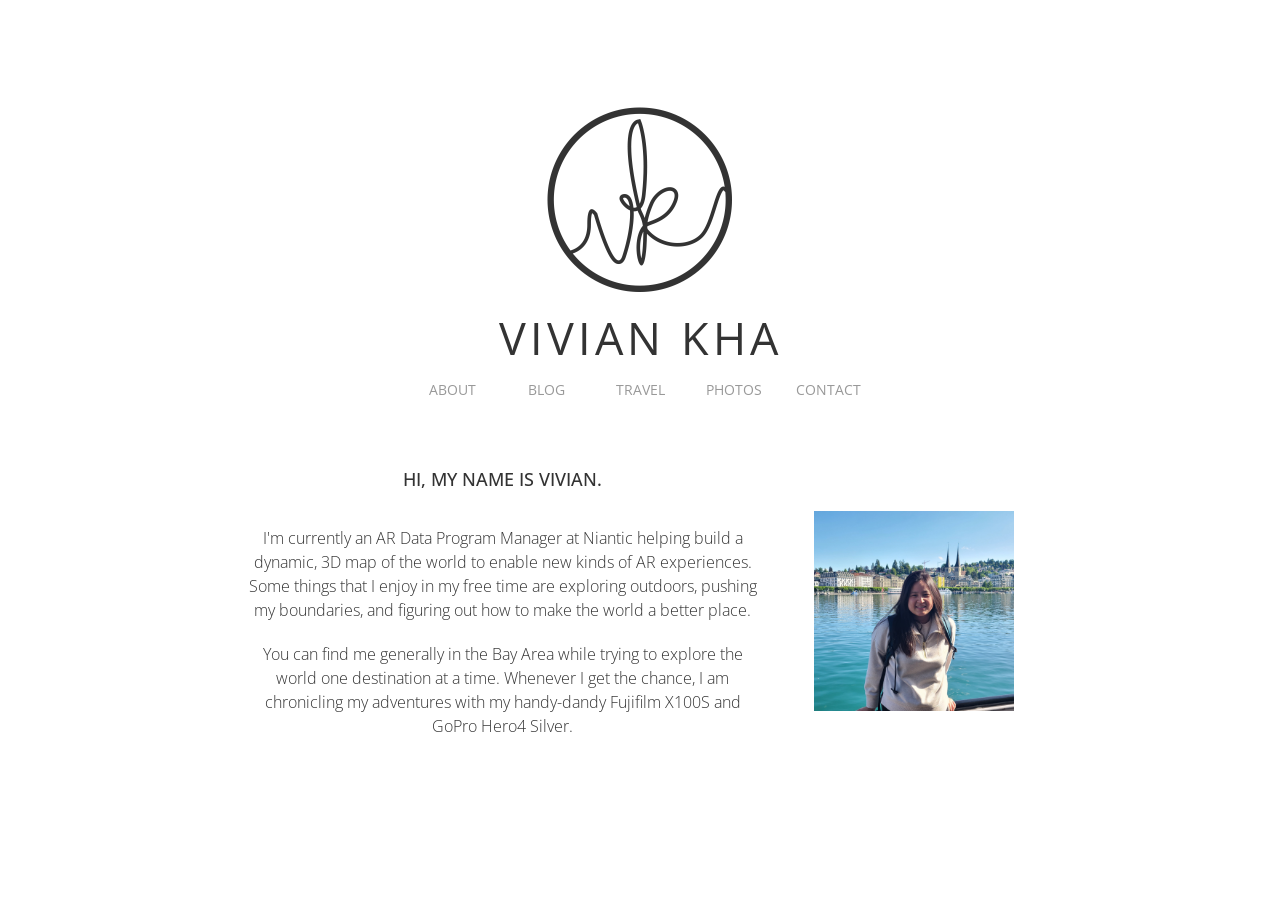
==== index.html @ 6dfcd991 "br changes" ====
<script>
  (function(i,s,o,g,r,a,m){i['GoogleAnalyticsObject']=r;i[r]=i[r]||function(){
  (i[r].q=i[r].q||[]).push(arguments)},i[r].l=1*new Date();a=s.createElement(o),
  m=s.getElementsByTagName(o)[0];a.async=1;a.src=g;m.parentNode.insertBefore(a,m)
  })(window,document,'script','//www.google-analytics.com/analytics.js','ga');

  ga('create', 'UA-71557216-1', 'auto');
  ga('send', 'pageview');

</script>

<!DOCTYPE html>
<html lang="en">

<head>

    <meta charset="utf-8">
    <meta http-equiv="X-UA-Compatible" content="IE=edge">
    <meta name="viewport" content="width=device-width, initial-scale=1">
    <meta name="description" content="">
    <meta name="keywords" content="android, developer, software engineer, niantic, personal website, vivian kha, data, operations, AR, augmented reality, data operations, 23andme, dna, tools, science, blog, vivian, kha, bioinformatics, ghc, ghc17, grace hopper, grace hopper celebration">
    <meta name="author" content="">

    <title>Vivian Kha</title>

    <!-- Bootstrap Core CSS -->
    <link rel="stylesheet" href="css/bootstrap.css" type="text/css">

    <!-- Custom Fonts -->
    <link href='https://fonts.googleapis.com/css?family=Open+Sans:300italic,400italic,600italic,700italic,800italic,400,300,600,700,800' rel='stylesheet' type='text/css'>
    <link href='https://fonts.googleapis.com/css?family=Merriweather:400,300,300italic,400italic,700,700italic,900,900italic' rel='stylesheet' type='text/css'>
    <link rel="stylesheet" href="font-awesome/css/font-awesome.min.css" type="text/css">


    <link rel="stylesheet" href="css/animate.min.css" type="text/css">
    <link rel="stylesheet" href="css/main.css" type="text/css">
    <link rel="stylesheet" href="css/photoswipe.css"> 
    <link rel="stylesheet" href="css/default-skin.css"> 

    <link rel="shortcut icon" href="img/favicon.ico" type="image/x-icon">
    <link rel="icon" href="img/favicon.ico" type="image/x-icon">


</head>

<body>



<div id="content" class="container">
  <img id="logo" src="img/logo.png">

  <div class="name">Vivian Kha</div>
  <div class="nav">
    <a href="#about" data-toggle="tab">ABOUT</a>
    <a href="#blog" data-toggle="tab">BLOG</a>
    <a href="#travel" data-toggle="tab">TRAVEL</a>
    <a href="#photos" data-toggle="tab">PHOTOS</a>
    <a href="#contact" data-toggle="tab">CONTACT</a>
  </div>


  <div id="tabs" class="tab-content">

    <div id="about" class="tab-pane fade in active">
        <div class="col-lg-offset-2 col-lg-8">
            <div class="col-lg-8">
              <h4>HI, MY NAME IS VIVIAN. </h4><br>
              <p>I'm currently an AR Data Program Manager at Niantic helping build a dynamic, 3D map of the world to enable new kinds of AR experiences. Some things that I enjoy in my free time are exploring outdoors, pushing my boundaries, and figuring out how to make the world a better place. </p>

              <p>You can find me generally in the Bay Area while trying to explore the world one destination at a time. Whenever I get the chance, I am chronicling my adventures with my handy-dandy Fujifilm X100S and GoPro Hero4 Silver.</p>
            </div>
            <div class="col-lg-4">
              	</br></br>
		<img src="img/vivian_3.jpg" width="100%"  style="max-width:200px">
            </div>
        </div>
    </div>

    <div id="blog" class="tab-pane fade">
      <div class="col-md-offset-2 col-md-8">
        <div class="row">

          <div class="col-md-4">
            <div class="card">
              <img src="img/blog/23andme/23andme_thumbnail.jpg"  style="width:100%">
              <div id="card-title">
                <span id="card-title-text">
                  <h3>23andMe</h3>
                  <sub>August 4, 2017</sub>
                </span>
              </div>
              <p class="title" style="height:100px">My experience with 23andMe and using the raw data to explore other tools.</p>
               <a href="#23andme" data-toggle="tab"><button style="width:100%">Read More</button></a>
            </div>
          </div>

          <div class="col-md-4">
            <div class="card">
              <img src="img/blog/ghc17/ghc17_thumbnail.jpg"  style="width:100%">
              <div id="card-title">
                <span id="card-title-text">
                  <h3>Grace Hopper Celebration 2017</h3>
                  <sub>March 3, 2018</sub>
                </span>
              </div>
              <p class="title" style="height:100px">Attending GHC as a Google Travel Grant Scholar.</p>
              <a href="#gracehopper" data-toggle="tab"><button style="width:100%">Read More</button></a>
            </div>
          </div>

          <div class="col-md-4">
            <div class="card">
              <img src="img/blog/picoprokit/androidthings_thumbnail.jpg"  style="width:100%">
              <div id="card-title">
                <span id="card-title-text">
                  <h3>Android Things - Pico Pro Maker Kit</h3>
                  <sub>July 25, 2020</sub>
                </span>
              </div>
              <p class="title" style="height:100px">Experimenting with TensorFlow on the Pico Pro Maker Kit.</p>
               <a href="#picoprokit" data-toggle="tab"><button style="width:100%">Read More</button></a>
            </div>
          </div>


        </div>
      </div>
    </div>

    <div id="23andme" class="tab-pane fade">
      <div class="col-lg-offset-2 col-lg-8" style="text-align:left">
        <a href="#blog" data-toggle="tab">&#8592; Back to Blogs</a>
        <img src="img/blog/23andme/23andme_banner.jpg"  style="width:100%;margin-bottom:50px">
        <p> As far as I've known, my ancestry was a mix of Chinese and Vietnamese East-Asian. Wanting to discover my true genetic roots, I was eager to try out 23andMe to have clearer understanding of my background. This post will walk-through my experience using 23andMe as well as other similar tools.</p>
          First, I'd like to point out a few hesitations I had doing this. <br><br>
          <ul style="width:75%;font-size:16px">
            <li><b>Price.</b> At $99 for Ancestry kit and $199 for Ancestry + Health kit, this is pretty pricey for just a 'curiosity' I had about my background</li><br>
            <li><b>FDA regulations.</b> There had been concerns of what kind of data 23andMe was releasing to their customers... “potential health consequences that could result from false positive or false negative assessments for high-risk indications"</li><br>
            <li><b>East Asian data.</b> 23andMe seemed to categorize all East Asians into either Chinese, Korean, or Japanese. The result is that East Asians get less comprehensive reports compared to people of European ancestry</li><br>
          </ul>
        <p>
        In the end, I decided to jump the gun and thought it'd be a good learning experience. I've opted for the Ancestry kit over the Ancestry + Health because I decided that it’d be a better learning experience to use the raw data to learn more about my health using other tools.</p><br><br>

        <h3>THE PROCESS/TIMELINE</h3><br>
        <p>
          June 27th - Ordered Kit<br>
          June 28th - Kit Shipped<br>
          June 29th - Kit Received <br>
          June 30th - Kit Shipped back to 23andMe<br>
          July 7th - Kit Received by 23andMe<br>
          July 8th - Receiving and Quality Inspection Complete<br>
          July 30th - DNA Extraction Complete<br>
          August 1st- DNA Analysis Complete<br>
          August 1st - Quality Review Complete<br>
          August 1st - Initial Raw Data Processing Complete<br>
          August 4th - Computation and Report Generation Complete<br>
        </p><br><br>

        <h3>MY <a href="http://www.23andme.com">23ANDME</a> ANCESTRY REPORT</h3><br>
        <center><img src="img/blog/23andme/23andme_1.png" width="75%"></center><br>
        <p>
          This first diagram is the bulk of the ancestry report. It describes my ancestry based on genetic makeup. As you can see, the East Asian category isn’t very well defined. As far as I know, only Chinese, Japanese, Korea, Yakut, and Mongolian ancestries are currently categorized. I read somewhere that anything below 1% could just be noise so it will be safe to assume I’m not European.
        </p>
        <center><img src="img/blog/23andme/23andme_2.png" width="75%"></center><br>
        <p>
          This next tool is the Ancestry Timeline. It tells me about my ancestor’s ancestry, categorized by generations and time period. For the ‘Oceanian’ part, it says :<br><br>

          “You most likely had a fourth great-grandparent, fifth great-grandparent, sixth great-grandparent, or seventh great (or greater) grandparent who was 100% Oceanian. This person was likely born between 1720 and 1810.” 
        </p>
        <center><img src="img/blog/23andme/23andme_3.png" width="75%"></center><br>
        <center><img src="img/blog/23andme/23andme_4.png" width="75%"></center><br>
        <p>
          Next, we have some information about my ‘Maternal Line’. This is the line of women that I have descended from, tracing back to Eastern Africa. It shows the paths that are traced back and which branches my ancestors came from. Each of these diverse groups are labeled and according to this, my haplogroup is ‘M7c1’. There isn’t much info I can gather from this since I don’t know much about haplogroups but I thought it was cool learning about my ancestors’ migration paths.
        </p>
        <p>
          Another tool that comes with the Ancestry kit is the Relative finder where you can find a list of people that are somewhat related to you, from ‘Close Relatives’ up to ‘Sixth Cousins’ and beyond.<br><br>

          You can also download your ‘Raw Data’ and use it to input into other tools like below. To do this, go to Tools > Browse Raw Data > Download.
        </p><br><br>


        <h3><a href="http://dna.land">DNA.LAND</a> (FREE)</h3><br>
        <center><img src="img/blog/23andme/23andme_5.png" width="75%"></center><br>
        <p>
          DNA.LAND basically shows me that I’m full Asian as well...but with different makeup! It seems as if DNA.LAND has a lot more data on Asians as it can distinguish Cambodian/Thai as well as Central Chinese from other Chinese categories. <br><br>

          DNA.LAND also has some wellness/physical traits below which I found somewhat accurate!
        <p>
        <center><img src="img/blog/23andme/23andme_6.png" width="75%"></center><br>
        <br>


        <h3><a href="http://myheritage.com">MyHeritage</a> (FREE)</h3><br>
        <center><img src="img/blog/23andme/23andme_7.png" width="75%"></center><br>
        <p>
          MyHeritage is a newer tool with less data and therefore is a lot more vague. I thought it’d be interesting trying the new service anyway.
        </p>
        <br><br>


        <h3><a href="http://www.gedmatch.com">GEDmatch</a> (FREE)</h3><br>
        <p>
          GEDmatch is a pretty popular tool. However, I think it is a lot more technical and less user-friendly. This tool is great for comparing DNA one-to-one, or one-to-many from their database. I can’t show a snapshot of what this looks like because it also has other peoples’ information on it. 
          <br><br>
          One of the tools that I liked from GEDmatch was the ‘Eye Color Predictor’. 
        </p>
        <center><img src="img/blog/23andme/23andme_8.png" width="75%"></center><br>
        <p>
          Not only does it tell you the color that it thinks your eye is, but it also tells you exactly which part of your DNA contributes to it.
          <br><br>
          Another tool I enjoyed was ‘Are your parents related?’. It works by comparing your base pairs. I can tell you that my parents are not related but Joffrey, Myrcella, and Tommen definitely would’ve gotten some red flags.  
        </p>
        <br><br>


        <h3><a href="http://www.wegene.com/en/">WeGene</a> (FREE)</h3><br>
        <p>
          I was particularly excited to try out WeGene for another take on my ancestry results since they are a Chinese company, and they might have more data on Asian DNA.
        </p>
        <center><img src="img/blog/23andme/23andme_9.png" width="75%"></center><br>
        <p>
          My above results seem pretty consistent with the other tools: mostly Chinese, with some Southeast Asian. I was surprised at how detailed the Chinese and Southeast Asian categories were. <br>
          Note: ‘kinh’ is Vietnamese
          <br><br>
          I also noticed that on their Chinese website, there are more reports (Health, Fitness, Metabolism, etc) that are not available on the English website. I found these reports interesting so I thought I’d share a few (even if some Google translations might be wrong).
        </p>
        <center><img src="img/blog/23andme/23andme_10.png" width="75%"></center><br>
        <p>
          I really enjoyed WeGene’s reports as I felt they are more geared towards Asians. I also think the health reports on the Chinese website are very detailed although there are probably some FDA regulations on some of that information (maybe why they are only on the Chinese site). 
        </p>
        <br><br>

        <h3><a href="https://promethease.com/ ">Promethease</a> ($5)</h3><br>
        <p>
          Promethease is known as the favorite data analyzing tool (at least from the /r/23andme perspective). It is heavily health and disease focused (no ancestry). The difference with Promethease is that you have to pay $5 for the report to be generated. Your report is hosted on their site for 45 days, but you are emailed the HTML files to be able to render the report locally on your computer anytime after the 45 days is up. 
          <br><br>
          There is A LOT to see on Promethease and it is slightly more technical and less user friendly than other tools, but basically it will tell you traits that come up from analyzing your data. Here is a sample:
        </p>
        <center><img src="img/blog/23andme/23andme_11.png" width="75%"></center><br>
        <p>
          Basically, it’s saying I have Asian Flush, which I am well aware of, thanks. 
          <br><br>
          You can also sort by categories, magnitude, and good/bad traits. I feel like there is just so information on Promethease , you can spend hours looking through your data. I thought it was definitely worth the $5!
        </p>
        <br><br>

        <h3>TL;DR</h3>
        <p>
          I had a lot of fun doing the 23andMe ancestry kit despite knowing that my report wouldn't be as comprehensive as someone with a European ancestry. Any genetic testing kit would be a great self-discovery experience of your genetic makeup, on top of you getting to contribute to more scientific discoveries! Just make sure you have realistic expectations instead of hoping to find some new crazy discovery about yourself. And make sure to be on the lookout for 23andMe sales on holidays!
        </p>
        <br><br>

        <a href="#blog" data-toggle="tab">&#8592; Back to Blogs</a>
      </div>
    </div>




    <div id="gracehopper" class="tab-pane fade">
      <div class="col-lg-offset-2 col-lg-8" style="text-align:left">
        <a href="#blog" data-toggle="tab">&#8592; Back to Blogs</a>
        <img src="img/blog/ghc17/ghcbanner.jpg"  style="width:100%;margin-top:30px;margin-bottom:50px">
        <p>
          Grace Hopper Celebration is the world’s largest annual conference for women in computing. And this past year was no joke -- boasting over 18,000 attendees and held October 4th - October 6th at the humongous Orange County Convention Center in Orlando, Florida. I feel truly blessed to not only be able to spend 3 days with such inspiring and gifted women from all over the world but also to get a sponsorship through Google to attend this event.
        </p>
        <br>

        <h3>PRE-CONFERENCE</h3><br>
        <p>
          On August 2nd, I received one of the best news I could’ve gotten to beat my mid-week slump -- I was selected as a travel grant recipient to attend the 2017 Grace Hopper Celebration of Women in Computing! This grant included conference registration, round trip flight to Orlando, hotel accommodations, $75 for miscellaneous reimbursements, and even a fun event planned just for grant recipients. <br><br>

          I’ve never attended such a big conference before, especially by myself, so I wasn’t too sure of what to expect. I began searching around online and found Facebook groups that helped people network prior to the event as well as answering any questions. I also prepped by checking the conference schedule and marking the talks/workshops that I definitely wanted to go to. Around a month before the conference, many companies started posting events (breakfasts, after parties, etc.) that they were hosting for GHC attendees. One of the cool ones that I saw was a HBO Game of Thrones after party at an ice bar!
        </p>
        <br>

        <h3>DAY 0</h3><br>
        <div class="row">
          <div class="col-md-6">
            <p>
              I arrived in Orlando a day early to have some time to explore the city a bit. As soon as I checked into my hotel and dropped off my stuff, I headed straight to Universal Orlando Resort! I spent most of my time in the Harry Potter World - Hogsmeade section and was glad I was able to check it out since it’s not yet open in California yet. After Universal, I walked back to my hotel to explore the city a bit. My main takeaways about Orlando: It's super humid and it's known for alligators. 
            </p>
          </div>
          <div class="col-md-6">
            <center><img src="img/blog/ghc17/universal.jpg" width="75%"></center>
          </div>
        </div>

        <br>

        <h3>DAY 1</h3><br>
          <p>
            It's finally the start of the convention! I was particularly most excited for the keynote by Melinda Gates. She was an amazing speaker and truly someone inspirational. It was a great way to pump everyone up for the start of the conference. After the keynote, I explored the conference Expo Hall a bit to grab some free swag and to just feel out the area. The Expo Hall was huge! It would definitely take someone several trips to the Expo Hall throughout the conference to be able to cover the whole area. Afterwards, I went to a few sessions and some after parties. 
          </p>


        <br>

        <h3>DAY 2</h3><br>
          <p>
            After an exhausting first day, I was not as excited to wake up early to explore. However when I got back into the convention center, I immediately regained my energy. I attended a few more sessions this day and spent the rest of my time interviewing or exploring the Expo Hall. I got to meet some great companies and learn a bit more about their products. After day 2 of the conference, Google hosted a fancy dinner for all grant recipients for working professionals. They rented out a restaurant in the hotel lobby and had someone draw caricatures of everyone! I also finally got to meet some of the people that I was networking with in the Facebook groups before the event. 
          </p>

        <br>

        <h3>DAY 3</h3><br>
        <div class="row">
          <div class="col-md-6">
            <p>
              By the third day of the conference, my feet were in pain but my excitement for the conference kept me going. I was most excited for the event Google’s Women Techmakers was hosting for GHC -- they rented out Disney World’s Epcot for an after party! We got the whole park to ourselves and they had a DJ, photo booths, lots of delicious food, and towards the end we got to go on several rides that they opened up with no lines! Also at this point I was slightly considering buying another suitcase to bring back all the swag... 
            </p>
          </div>
          <div class="col-md-6">
            <center><img src="img/blog/ghc17/swag.jpg" width="75%"></center><br>
          </div>
        </div>

        <br>

        <h3>CONCLUSION/TIPS</h3><br>
        <div class="row">
            <div class="col-md-6">
              <p>
                Overall it was a great experience and I highly suggest any woman in tech try to attend if the opportunity comes up. You never know what will happen from it and at the least, you will leave with new friends, new swag, and an unforgettable experience. I actually had an interview while at GHC that eventually lead to my current job! 
              </p>
              <br>
              Tips for a GHC Attendee:
              <ul>
                <li>Network in GHC groups before the event</li>
                <li>Sign up for events/parties hosted by companies</li>
                <li>Make a schedule for the talks that you definitely want to see -- while leaving extra time to explore the Expo Hall</li>
                <li>Be flexible with your schedule</li>
                <li>Prepare resumes and/or business cards</li>
                <li>Submit your resume to the GHC Attendee database as soon as you can! Companies will reach out to schedule interviews.</li>
                <li>Pack comfortable shoes, you will be walking a lot</li>
                <li>Network with as many people as you can</li>
                <li>Bring a half empty suitcase, you’ll be bringing home a lot of swag</li>
                <li>Come in with an open mind and you will have fun!</li>
              </ul>
            </div>
            <div class="col-md-6">
              <center><img src="img/blog/ghc17/wtmparty.jpg" width="75%"></center><br>
            </div>
        </div>

          <br>

        <a href="#blog" data-toggle="tab">&#8592; Back to Blogs</a>
      </div>
    </div>


      <div id="picoprokit" class="tab-pane fade">
        <div class="col-lg-offset-2 col-lg-8" style="text-align:left">
          <a href="#blog" data-toggle="tab">&#8592; Back to Blogs</a>
          <img src="img/blog/picoprokit/picopro_cover.jpg"  style="width:100%;margin-bottom:50px">
          <p> Like many other people quarantining during COVID, I picked up a few new hobbies with all of the extra time that I at home. Some of my new hobbies consisted of paint-by-numbers, baking goods that I couldn't finish, and digging through things that I haven't touched in ages.<br><br> One of the things that I found laying around was a brand new, unopened Pico Pro Maker Kit that I had received at GHC a few years ago. I figured this would be a fun opportunity to test it out and tinker with some hardware. 
          </p>

          <h3>CONNECTING AND SETTING UP THE KIT</h3>
          <p>I followed the instructions on the <a href="https://developer.android.com/things/hardware/imx7d">Android Things developer guide</a> to connect and setup the kit. 
            <br><br> The kit came with:</p>
          <ul>
            <li>Pico i.MX7 Dual Development Board</li> 
            <li>Camera module</li> 
            <li>5-inch multi-touch display</li>
            <li>Wi-Fi antenna</li>
          </ul>
           <img src="img/blog/picoprokit/picoprokit.jpg" style="width:50%;margin-bottom:50px">

          <p>Once I finished conncting the kit, I was ready to set things up. Through the <a href="https://partner.android.com/things/console">Android Things console</a>, I created a new product and downloaded the latest build. I then flashed the board with the latest image and ran <a href="https://developer.android.com/things/hardware/imx7d#flash-at">setup utility</a> to connect the board to my home wifi. I also downloaded the <a href="https://play.google.com/store/apps/details?id=com.google.android.things.companion">Android Things Toolkit</a> on my phone to run sample apps.
          <br><br>
          Once the board was connected to my wifi, I was able to find my dev board on the Android Things Toolkit app. I explored the sample apps and selected TensorFlow Lite. </p>
          <br><br>
          <img src="img/blog/picoprokit/androidthingstoolkitapp.png" style="width:25%;margin-bottom:50px">

        <h3>RUNNING TENSORFLOW LITE</h3>
        <p>TensorFlow Lite works by taking in an image input and outputing a few words that it thinks the object should be classified as. First, I held up my board's camera module towards and object. When I'm ready, I tap the multi-display screen and it triggers a snapshot to be taken. The multi-display screen will then instantly display the snapshot and a few words it may classify the object as. I found a few of them accurate, and some of them very inaccurate (mostly human face detection). Below are a few of the results I got.</p>
        <br><br>
        <img src="img/blog/picoprokit/book.jpg" style="width:50%;margin-bottom:50px">
        <img src="img/blog/picoprokit/fork.jpg" style="width:50%;margin-bottom:50px">
        <img src="img/blog/picoprokit/coffeemug.jpg" style="width:50%;margin-bottom:50px">
        <img src="img/blog/picoprokit/lime.jpg" style="width:50%;margin-bottom:50px">
        <img src="img/blog/picoprokit/face.jpg" style="width:50%;margin-bottom:50px">


        <br><br>
        <a href="#blog" data-toggle="tab">&#8592; Back to Blogs</a>
        </div>
      </div>


    <div id="travel" class="tab-pane fade">
      <div class="col-lg-offset-2 col-lg-8">
        These are the places that I've ventured to. Help me complete the map!


        <!DOCTYPE html>
        <html>
          <head>
            <!-- amCharts javascript sources -->
            <script type="text/javascript" src="https://www.amcharts.com/lib/3/ammap.js"></script>
            <script type="text/javascript" src="https://www.amcharts.com/lib/3/maps/js/worldLow.js"></script>

            <!-- amCharts javascript code -->
            <script type="text/javascript">
              AmCharts.makeChart("map",{
                  "type": "map",
                  "pathToImages": "http://www.amcharts.com/lib/3/images/",
                  "addClassNames": true,
                  "fontSize": 15,
                  "color": "#FFFFFF",
                  "projection": "mercator",
                  "backgroundAlpha": 1,
                  "backgroundColor": "rgba(80,80,80,0)",
                  "dataProvider": {
                    "map": "worldLow",
                    "getAreasFromMap": true,
                    "images": [
                      {
                        "top": 40,
                        "left": 60,
                        "width": 80,
                        "height": 40,
                        "pixelMierLogo": true,
                        "imageURL": "http://pixelmap.amcharts.com/static/img/logo.svg",
                        "url": "http://www.amcharts.com"
                      }
                    ],
                    "areas": [
                      {
                        "id": "CA",
                        "title": "Canada",
                        "color": "rgba(114,131,154,1)"
                      },
                      {
                        "id": "CN",
                        "title": "China",
                        "color": "rgba(114,131,154,1)"
                      },
                      {
                        "id": "JP",
                        "title": "Japan",
                        "color": "rgba(114,131,154,1)"
                      },
                      {
                        "id": "MX",
                        "title": "Mexico",
                        "color": "rgba(114,131,154,1)"
                      },
                      {
                        "id": "MY",
                        "title": "Malaysia",
                        "color": "rgba(114,131,154,1)"
                      },
                      {
                        "id": "TH",
                        "title": "Thailand",
                        "color": "rgba(114,131,154,1)"
                      },
                      {
                        "id": "TW",
                        "title": "Taiwan",
                        "color": "rgba(114,131,154,1)"
                      },
                      {
                        "id": "US",
                        "title": "United States",
                        "color": "rgba(114,131,154,1)"
                      },
                      {
                        "id": "PT",
                        "title": "Portugal",
                        "color": "rgba(114,131,154,1)"
                      },
                      {
                        "id": "BR",
                        "title": "Brazil",
                        "color": "rgba(114,131,154,1)"
                      },
                      {
                        "id": "VN",
                        "title": "Vietnam",
                        "color": "rgba(114,131,154,1)"
                      },
                      {
                        "id": "BE",
                        "title": "Belgium",
                        "color": "rgba(114,131,154,1)"
                      },
                      {
                        "id": "DE",
                        "title": "Germany",
                        "color": "rgba(114,131,154,1)"
                      },
                      {
                        "id": "IN",
                        "title": "India",
                        "color": "rgba(114,131,154,1)"
                      },
                      {
                        "id": "NL",
                        "title": "Netherlands",
                        "color": "rgba(114,131,154,1)"
                      }
                    ]
                  },
                  "balloon": {
                    "horizontalPadding": 5,
                    "borderAlpha": 0,
                    "borderThickness": 1,
                    "verticalPadding": 5
                  },
                  "areasSettings": {
                    "color": "rgba(129,129,129,0.8)",
                    "outlineColor": "rgba(80,80,80,0.3)",
                    "rollOverOutlineColor": "rgba(80,80,80,1)",
                    "rollOverBrightness": 35,
                    "selectedBrightness": 20,
                    "selectable": false,
                    "unlistedAreasAlpha": 0,
                    "unlistedAreasOutlineAlpha": 0
                  },
                  "imagesSettings": {
                    "alpha": 1,
                    "color": "rgba(129,129,129,0.8)",
                    "outlineAlpha": 0,
                    "rollOverOutlineAlpha": 0,
                    "outlineColor": "rgba(80,80,80,0)",
                    "rollOverBrightness": 20,
                    "selectedBrightness": 20,
                    "selectable": true
                  },
                  "linesSettings": {
                    "color": "rgba(129,129,129,0.8)",
                    "selectable": true,
                    "rollOverBrightness": 20,
                    "selectedBrightness": 20
                  },
                  "zoomControl": {
                    "zoomControlEnabled": false,
                    "zoomOnDoubleClick": false, // disables zoom on doubleclick
                    "dragMap": false, // disables map pan
                    "homeButtonEnabled": true,
                    "panControlEnabled": false,
                    "right": 38,
                    "bottom": 30,
                    "minZoomLevel": 0.25,
                    "gridHeight": 100,
                    "gridAlpha": 0.1,
                    "gridBackgroundAlpha": 0,
                    "gridColor": "#FFFFFF",
                    "draggerAlpha": 1,
                    "buttonCornerRadius": 2
                  }
                });
            </script>
          </head>
          <body style="margin: 0;background-color: rgba(80,80,80,0);">
            <div id="map" style="width: 100%; height: 60%; margin-top:50px"></div>
          </body>
        </html>
        <br><br>
<!--         <div class="col-lg-6 col-lg-offset-3" >
          <h3>UPCOMING TRIPS</h3><br>
          <ul align="left">
            <li>9/30 - 10/2 &nbsp;&nbsp;&nbsp;<b>Las Vegas, NV</b></li>
            <li>10/13 - 10/16 &nbsp;&nbsp;&nbsp;<b>Southern California</b></li>
          </ul>
        </div> -->
      </div>
    </div>


    <div id="photos" class="tab-pane fade">
      <div class="col-lg-offset-1 col-lg-10 text-center">
       <div class="my-gallery" itemscope itemtype="http://schema.org/ImageGallery">

          <figure itemprop="associatedMedia" itemscope itemtype="http://schema.org/ImageObject">
            <a href="img/photos/thailand.jpg" itemprop="contentUrl" data-size="960x720">
                <img src="img/photos/thailand.png" itemprop="thumbnail" alt="Image description" />
            </a>
            <figcaption itemprop="caption description">Snorkeling in Maya Bay - Phuket, Thailand</figcaption>
          </figure>

          <figure itemprop="associatedMedia" itemscope itemtype="http://schema.org/ImageObject">
            <a href="img/photos/vancouver.jpg" itemprop="contentUrl" data-size="3022x3022">
                <img src="img/photos/vancouver.jpg" itemprop="thumbnail" alt="Image description" />
            </a>
            <figcaption itemprop="caption description">Granville Island - Vancouver, Canada</figcaption>
          </figure>

          <figure itemprop="associatedMedia" itemscope itemtype="http://schema.org/ImageObject">
            <a href="img/photos/newyork.jpg" itemprop="contentUrl" data-size="960x720">
                <img src="img/photos/newyork-t.jpg" itemprop="thumbnail" alt="Image description" />
            </a>
            <figcaption itemprop="caption description">Brooklyn Bridge - New York, NY</figcaption>                           
          </figure>

          <figure itemprop="associatedMedia" itemscope itemtype="http://schema.org/ImageObject">
            <a href="img/photos/ostrich.jpg" itemprop="contentUrl" data-size="750x1334">
                <img src="img/photos/ostrich-t.jpg" itemprop="thumbnail" alt="Image description" />
            </a>
            <figcaption itemprop="caption description">Ostrichland - Solvang, CA</figcaption>
          </figure>

          <figure itemprop="associatedMedia" itemscope itemtype="http://schema.org/ImageObject">
            <a href="img/photos/yosemite.jpg" itemprop="contentUrl" data-size="1814x2419">
                <img src="img/photos/yosemite-t.jpg" itemprop="thumbnail" alt="Image description" />
            </a>
            <figcaption itemprop="caption description">Yosemite Falls - Yosemite, CA</figcaption>                           
          </figure>

          <figure itemprop="associatedMedia" itemscope itemtype="http://schema.org/ImageObject">
            <a href="img/photos/coachella.jpg" itemprop="contentUrl" data-size="1224x918">
                <img src="img/photos/coachella-t.jpg" itemprop="thumbnail" alt="Image description" />
            </a>
            <figcaption itemprop="caption description">Coachella - Indio, CA</figcaption>
          </figure>

          <figure itemprop="associatedMedia" itemscope itemtype="http://schema.org/ImageObject">
            <a href="img/photos/monterey.png" itemprop="contentUrl" data-size="489x582">
                <img src="img/photos/monterey-t.jpg" itemprop="thumbnail" alt="Image description" />
            </a>
            <figcaption itemprop="caption description">Monterey Bay Aquarium - Monterey, CA</figcaption>
          </figure>

          <figure itemprop="associatedMedia" itemscope itemtype="http://schema.org/ImageObject">
            <a href="img/photos/oneonta.jpg" itemprop="contentUrl" data-size="3024x4032">
                <img src="img/photos/oneonta.jpg" itemprop="thumbnail" alt="Image description" />
            </a>
            <figcaption itemprop="caption description">Oneonta Gorge - Portland, CA</figcaption>
          </figure>

          <figure itemprop="associatedMedia" itemscope itemtype="http://schema.org/ImageObject">
            <a href="img/photos/taiwan.jpg" itemprop="contentUrl" data-size="960x720">
                <img src="img/photos/taiwan.jpg" itemprop="thumbnail" alt="Image description" />
            </a>
            <figcaption itemprop="caption description">Qixingtan Beach - Taiwan</figcaption>
          </figure>

          <figure itemprop="associatedMedia" itemscope itemtype="http://schema.org/ImageObject">
            <a href="img/photos/japan.jpg" itemprop="contentUrl" data-size="960x720">
                <img src="img/photos/japan-t.jpg" itemprop="thumbnail" alt="Image description" />
            </a>
            <figcaption itemprop="caption description">Nara, Japan</figcaption>
          </figure>
<!-- 
          <figure itemprop="associatedMedia" itemscope itemtype="http://schema.org/ImageObject">
            <a href="img/photos/breckenridge.jpg" itemprop="contentUrl" data-size="960x720">
                <img src="img/photos/breckenridge-t.jpg" itemprop="thumbnail" alt="Image description" />
            </a>
            <figcaption itemprop="caption description">Image caption 4</figcaption>
          </figure> -->

  </div>



          <div class="pswp" tabindex="-1" role="dialog" aria-hidden="true">
            <div class="pswp__bg"></div>
            <div class="pswp__scroll-wrap">
         
                <div class="pswp__container">
                    <div class="pswp__item"></div>
                    <div class="pswp__item"></div>
                    <div class="pswp__item"></div>
                </div>
         
                <div class="pswp__ui pswp__ui--hidden">
                    <div class="pswp__top-bar">
                        <div class="pswp__counter"></div>
                        <button class="pswp__button pswp__button--close" title="Close (Esc)"></button>
                        <!-- <button class="pswp__button pswp__button--share" title="Share"></button> -->
                        <button class="pswp__button pswp__button--fs" title="Toggle fullscreen"></button>
<!--                         <button class="pswp__button pswp__button--zoom" title="Zoom in/out"></button> -->
                        <div class="pswp__preloader">
                            <div class="pswp__preloader__icn">
                              <div class="pswp__preloader__cut">
                                <div class="pswp__preloader__donut"></div>
                              </div>
                            </div>
                        </div>
                    </div>
                    <div class="pswp__share-modal pswp__share-modal--hidden pswp__single-tap">
                        <div class="pswp__share-tooltip"></div> 
                    </div>
                    <button class="pswp__button pswp__button--arrow--left" title="Previous (arrow left)">
                    </button>
                    <button class="pswp__button pswp__button--arrow--right" title="Next (arrow right)">
                    </button>
                    <div class="pswp__caption">
                        <div class="pswp__caption__center"></div>
                    </div>
                </div>
            </div>
        </div>

      </div>
    </div>
    

    <div id="contact" class="tab-pane fade">
      <div class="col-lg-offset-2 col-lg-8">
          Questions, comments, concerns, or just bored? Send me a message :)
          <div class="row" style="margin-top:25px">
            <a href="mailto:viviankha@gmail.com"><i class="fa fa-envelope-o fa-2x" aria-hidden="true" id="mail"></i></a>
            <a href="https://www.facebook.com/viviankha"><i class="fa fa-facebook-square fa-2x" aria-hidden="true" id="facebook"></i></a>
            <a href="https://www.linkedin.com/in/viviankha"><i class="fa fa-linkedin-square fa-2x" aria-hidden="true" id="linkedin"></i></a>
            <a href="https://www.instagram.com/viviankhaboom/"><i class="fa fa-instagram fa-2x" aria-hidden="true" id="instagram"></i></a>
            <a href="https://github.com/viviankha"><i class="fa fa-github-square fa-2x" aria-hidden="true" id="github"></i></a>
          </div>
      </div>
    </div>


</div>



   

    <!-- jQuery -->
    <script src="js/jquery.js"></script>

    <!-- Bootstrap Core JavaScript -->
    <script src="js/bootstrap.js"></script>

    <!-- Plugin JavaScript -->
    <script src="js/jquery.easing.min.js"></script>
    <script src="js/jquery.fittext.js"></script>
    <script src="js/wow.min.js"></script>

    <!-- Custom Theme JavaScript -->
    <script src="js/main.js"></script>

    <script src="js/photoswipe.min.js"></script> 
    <script src="js/photoswipe-ui-default.min.js"></script> 

    


</body>

</html>
---- css/main.css ----
/*!
 * Start Bootstrap - Creative Bootstrap Theme (http://startbootstrap.com)
 * Code licensed under the Apache License v2.0.
 * For details, see http://www.apache.org/licenses/LICENSE-2.0.
 */

html,
body {
    width: 100%;
    height: 100%;
}

html{
        overflow-y: scroll;
}

body {
    font-family: 'Open Sans','Helvetica Neue',Arial,sans-serif;
    font-size: 18px;
}

ul {
    font-size:16px;
}

hr {
    max-width: 50px;
    border-color: #CABEBB;
    border-width: 3px;
}

hr.light {
    border-color: #fff;
}

a {
    color: #999;
    -webkit-transition: all .35s;
    -moz-transition: all .35s;
    transition: all .35s;
}

a:hover,
a:focus {
    color: #72839a;
    text-decoration: none;
    font-weight:bold;
}

h1,
h2,
h3,
h4,
h5,
h6 {
    font-family: 'Open Sans','Helvetica Neue',Arial,sans-serif;
}

p {
    margin-bottom: 20px;
    font-size: 16px;
    line-height: 1.5;
}

.bg-primary {
    background-color: #fff
}


.bg-dark {
    color: #fff;
    background-color: #3E4045;
}

.text-faded {
    /*color: rgba(255,255,255,.7);*/
    color: #333;
}

section {
    padding: 100px 0;
}

aside {
    padding: 50px 0;
}

.no-padding {
    padding: 0;
}

.nav {
    margin-top:20px;
    text-align: center;
    font-size: 14px;
    font-weight:400;
}

.nav a {
  /*  padding: 10px;*/
    margin-left:10px;
    margin-right:10px;
    width: 70px;
    word-wrap: normal;
    display: inline-block;
    position:relative;
    margin-bottom:10px;
}



.nav img {
    width: 90%;
    max-width:250px;
    padding-bottom: 20px;
}
.nav ul{
    padding-left: 0;
    padding-top:0;
}

.nav li{
    padding-bottom:10px;
}

.navbar-default {
    border-color: rgba(34,34,34,.05);
    font-family: 'Open Sans','Helvetica Neue',Arial,sans-serif;
    background-color: #fff;
    -webkit-transition: all .35s;
    -moz-transition: all .35s;
    transition: all .35s;
}

.navbar-default .navbar-header .navbar-brand {
    text-transform: uppercase;
    font-family: 'Open Sans','Helvetica Neue',Arial,sans-serif;
    font-weight: 700;
    color: #CABEBB;
}

.navbar-default .navbar-header .navbar-brand:hover,
.navbar-default .navbar-header .navbar-brand:focus {
    color: #96786F;
}

.navbar-default .nav > li>a,
.navbar-default .nav>li>a:focus {
    text-transform: uppercase;
    font-size: 13px;
    font-weight: 700;
    color: #222;
}

.navbar-default .nav > li>a:hover,
.navbar-default .nav>li>a:focus:hover {
    color: #CABEBB;
}

.navbar-default .nav > li.active>a,
.navbar-default .nav>li.active>a:focus {
    color: #CABEBB!important;
    background-color: transparent;
}

.navbar-default .nav > li.active>a:hover,
.navbar-default .nav>li.active>a:focus:hover {
    background-color: transparent;
}

@media(min-width:768px) {
    .navbar-default {
        border-color: rgba(255,255,255,.3);
        background-color: transparent;
    }

    .navbar-default .navbar-header .navbar-brand {
        color: rgba(255,255,255,.7);
    }

    .navbar-default .navbar-header .navbar-brand:hover,
    .navbar-default .navbar-header .navbar-brand:focus {
        color: #fff;
    }

    .navbar-default .nav > li>a,
    .navbar-default .nav>li>a:focus {
        color: rgba(255,255,255,.7);
    }

    .navbar-default .nav > li>a:hover,
    .navbar-default .nav>li>a:focus:hover {
        color: #fff;
    }

    .navbar-default.affix {
        border-color: rgba(34,34,34,.05);
        background-color: #fff;
    }

    .navbar-default.affix .navbar-header .navbar-brand {
        font-size: 14px;
        color: #CABEBB;
    }

    .navbar-default.affix .navbar-header .navbar-brand:hover,
    .navbar-default.affix .navbar-header .navbar-brand:focus {
        color: #96786F;
    }

    .navbar-default.affix .nav > li>a,
    .navbar-default.affix .nav>li>a:focus {
        color: #222;
    }

    .navbar-default.affix .nav > li>a:hover,
    .navbar-default.affix .nav>li>a:focus:hover {
        color: #CABEBB;
    }
}

.banner {
    position: relative;
    width: 100%;
    height:350px;
    min-height: auto;
    text-align: center;
    color: #fff;
    background-position: center;
    -webkit-background-size: cover;
    -moz-background-size: cover;
    background-size: cover;
    -o-background-size: cover;
}

.banner-title{
    margin-top:50px;
}

/*header {
    position: absolute;
    width: 100%;
    min-height: auto;
    height:100%;
    text-align: center;
    color: #fff;
    background-image: url();
    background-position: center;
    -webkit-background-size: cover;
    -moz-background-size: cover;
    background-size: cover;
    -o-background-size: cover;
}

header .header-content {
    position: relative;
    width: 100%;
    padding: 100px 15px;
    text-align: center;
}
*/

header {
    display: block;
    position: relative;
    width: auto;
    height: auto;
    padding: 100px 0;
    min-height: 100%;
    background: no-repeat center center;
    background-attachment: scroll;
    background-color: #f7f7f7;
    -webkit-background-size: cover;
    -moz-background-size: cover;
    background-size: cover;
    -o-background-size: cover;
    vertical-align: middle;

    -webkit-transition: all 0.5s ease-in-out;
    -moz-transition: all 0.5s ease-in-out;
    -o-transition: all 0.5s ease-in-out;
    transition: all 0.5s ease-in-out;
}

header.shift{
  -webkit-transform: scale(0.5);
        -ms-transform: scale(0.5);
        transform: scale(0.5);
        top: -5%;


}

.puffIn {
  -webkit-animation-name: puffIn;
  animation-name: puffIn;
}


header .intro-content {
    position: relative;
    text-align: center;
    color: #333;
}

.name {
    margin-top: 15px;
    text-transform: uppercase;
    font-family: 'Open Sans',"Helvetica Neue",Helvetica,Arial,sans-serif;
    font-size: 45px;
    font-weight: 400;
    line-height: 45px;
    letter-spacing: 4px;
    vertical-align: middle:;
}

header .header-content .header-content-inner h1 {
    margin-top: 0;
    margin-bottom: 0;
    text-transform: uppercase;
    font-weight: 700;
}

header .header-content .header-content-inner hr {
    margin: 30px auto;
}

header .header-content .header-content-inner p {
    margin-bottom: 50px;
    font-size: 16px;
    font-weight: 300;
    color: rgba(255,255,255,.7);
}

@media(min-width:768px) {
    header {
        min-height: 100%;
    }

    header .header-content {
        position: absolute;
        top: 50%;
        padding: 0 50px;
        -webkit-transform: translateY(-50%);
        -ms-transform: translateY(-50%);
        transform: translateY(-50%);
    }

    header .header-content .header-content-inner {
        margin-right: auto;
        margin-left: auto;
        max-width: 1000px;
    }

    header .header-content .header-content-inner p {
        margin-right: auto;
        margin-left: auto;
        max-width: 80%;
        font-size: 18px;
    }
}

.section-heading {
    margin-top: 0;
}

.service-box {
    margin: 50px auto 0;
    max-width: 400px;
}

@media(min-width:992px) {
    .service-box {
        margin: 20px auto 0;
    }
}

.service-box p {
    margin-bottom: 0;
}



.portfolio-box {
    display: block;
    position: relative;
    margin: 0 auto;
    max-width: 650px;
}

.portfolio-box .portfolio-box-caption {
    display: block;
    position: absolute;
    bottom: 0;
    width: 100%;
    height: 100%;
    text-align: center;
    color: #fff;
    opacity: 0;
    background: rgba(101,122,153,.9);
    -webkit-transition: all .35s;
    -moz-transition: all .35s;
    transition: all .35s;
}

.portfolio-box .portfolio-box-caption .portfolio-box-caption-content {
    position: absolute;
    top: 50%;
    width: 100%;
    text-align: center;
    transform: translateY(-50%);
}

.portfolio-box .portfolio-box-caption .portfolio-box-caption-content .project-category,
.portfolio-box .portfolio-box-caption .portfolio-box-caption-content .project-name {
    padding: 0 15px;
    font-family: 'Open Sans','Helvetica Neue',Arial,sans-serif;
}

.portfolio-box .portfolio-box-caption .portfolio-box-caption-content .project-category {
    text-transform: uppercase;
    font-size: 14px;
    font-weight: 600;
    color: #333;
}

.portfolio-box .portfolio-box-caption .portfolio-box-caption-content .project-name {
    font-size: 18px;
}

.portfolio-box:hover .portfolio-box-caption {
    opacity: 1;
}

@media(min-width:768px) {
    .portfolio-box .portfolio-box-caption .portfolio-box-caption-content .project-category {
        font-size: 16px;
    }

    .portfolio-box .portfolio-box-caption .portfolio-box-caption-content .project-name {
        font-size: 22px;
    }
}

.call-to-action h2 {
    margin: 0 auto 20px;
}

.text-primary {
    color: #CABEBB;
}

.no-gutter > [class*=col-] {
    padding-right: 0;
    padding-left: 0;
}

.btn-default {
    border-color: #2a323e;
    color: #fff;
    background-color: #2a323e;
    -webkit-transition: all .35s;
    -moz-transition: all .35s;
    transition: all .35s;
}

.btn-default:hover,
.btn-default:focus,
.btn-default.focus,
.btn-default:active,
.btn-default.active,
.open > .dropdown-toggle.btn-default {
    border-color: #ededed;
    color: #fff;
    background-color: #657a99;
}

.btn-default:active,
.btn-default.active,
.open > .dropdown-toggle.btn-default {
    background-image: none;
}

.btn-default.disabled,
.btn-default[disabled],
fieldset[disabled] .btn-default,
.btn-default.disabled:hover,
.btn-default[disabled]:hover,
fieldset[disabled] .btn-default:hover,
.btn-default.disabled:focus,
.btn-default[disabled]:focus,
fieldset[disabled] .btn-default:focus,
.btn-default.disabled.focus,
.btn-default[disabled].focus,
fieldset[disabled] .btn-default.focus,
.btn-default.disabled:active,
.btn-default[disabled]:active,
fieldset[disabled] .btn-default:active,
.btn-default.disabled.active,
.btn-default[disabled].active,
fieldset[disabled] .btn-default.active {
    border-color: #fff;
    background-color: #fff;
}

.btn-default .badge {
    color: #fff;
    background-color: #222;
}

.btn-primary {
    border-color: #CABEBB;
    color: #fff;
    background-color: #CABEBB;
    -webkit-transition: all .35s;
    -moz-transition: all .35s;
    transition: all .35s;
}

.btn-primary:hover,
.btn-primary:focus,
.btn-primary.focus,
.btn-primary:active,
.btn-primary.active,
.open > .dropdown-toggle.btn-primary {
    border-color: #ed431f;
    color: #fff;
    background-color: #ee4b28;
}

.btn-primary:active,
.btn-primary.active,
.open > .dropdown-toggle.btn-primary {
    background-image: none;
}

.btn-primary.disabled,
.btn-primary[disabled],
fieldset[disabled] .btn-primary,
.btn-primary.disabled:hover,
.btn-primary[disabled]:hover,
fieldset[disabled] .btn-primary:hover,
.btn-primary.disabled:focus,
.btn-primary[disabled]:focus,
fieldset[disabled] .btn-primary:focus,
.btn-primary.disabled.focus,
.btn-primary[disabled].focus,
fieldset[disabled] .btn-primary.focus,
.btn-primary.disabled:active,
.btn-primary[disabled]:active,
fieldset[disabled] .btn-primary:active,
.btn-primary.disabled.active,
.btn-primary[disabled].active,
fieldset[disabled] .btn-primary.active {
    border-color: #CABEBB;
    background-color: #CABEBB;
}

.btn-primary .badge {
    color: #CABEBB;
    background-color: #fff;
}

.btn {
    border: 0;
    border-radius: 100px;
    text-transform: uppercase;
    font-family: 'Open Sans','Helvetica Neue',Arial,sans-serif;
    font-weight: 700;
}

.btn-xl {
    padding: 10px 20px;
}

::-moz-selection {
    text-shadow: none;
    color: #fff;
    background: #222;
}

::selection {
    text-shadow: none;
    color: #fff;
    background: #222;
}

img::selection {
    color: #fff;
    background: 0 0;
}

img::-moz-selection {
    color: #fff;
    background: 0 0;
}

body {
    webkit-tap-highlight-color: #222;
    background-color:#f7f7f7;
}



.my-gallery {
  width: 100%;
  float: left;
  display:block;
  margin: 15px auto;
  text-align:center;
}
.my-gallery img {
  width: 200px;
  height:200px;
  text-align:center;
}
.my-gallery figure {
  margin: 10px 5px 5px 0;
  width: 200px;
    display:inline-block;
    float:none;
}
.my-gallery figcaption {
  display: none;
}


.row-centered {
    text-align:center;
}
.col-centered {

}
/*.home {
    text-align: center;
    height: 100%;
    vertical-align: middle;
}*/



.banner {
    position: relative;
    width: 100%;
    height: 100%;
    min-height: auto;
    text-align: center;
    color: #333;
    background-color:#f7f7f7;
    background-position: center;
    -webkit-background-size: cover;
    -moz-background-size: cover;
    background-size: cover;
    -o-background-size: cover;
}

#logo {
    width: 20%;
    min-width:200px;
}


#content {
    position: relative;
    width: auto;
    height: auto;
    padding: 100px 0;
    min-height: 100%;
    max-width:100%;
    text-align:center;
    font-weight: 200;
   /* margin-top:100px;
    background-color:#f7f7f7;
    width:auto;
    height:auto;
    display: none;
    text-align: center;
    vertical-align: middle;
    min-height: 100%;
*/
}

#tabs {
    padding-top:50px;
}

#content #logo{
    width:10%;
    min-width:200px;
}



#contact i{
    padding-left:3px;
    padding-right: 3px;
    color:#333;
}

i#mail:hover,#mail:focus{
    color:#e95950;
}
i#facebook:hover,#facebook:focus{
    color:#3b5998;
}
i#instagram:hover,#instagram:focus{
    color:#8a3ab9;
}
i#linkedin:hover,#linkedin:focus{
    color:#007bb5;
}
i#github:hover,#github:focus{
    color:#4dc247;
}

@-webkit-keyframes puffIn {
  0% {
    opacity: 0;
    -webkit-transform-origin: 50% 50%;
    -webkit-transform: scale(2,2);
    -webkit-filter: blur(2px);
  }

  100% {
    opacity: 1;
    -webkit-transform-origin: 50% 50%;
    -webkit-transform: scale(1,1);
    -webkit-filter: blur(0px);
  }
}
@keyframes puffIn {
  0% {
    opacity: 1;
    transform-origin: 50% 50%;
    transform: scale(1,1);
    filter: blur(2px);

  }

  100% {
    opacity: 0;
    transform-origin: 50% 50%;
    transform: scale(2,2);
    filter: blur(0px);

  }
}




.magictime {
-webkit-animation-duration: 1s;
-moz-animation-duration: 1s;
-o-animation-duration: 1s;
animation-duration: 1s;
}




.card {
    box-shadow: 0 4px 8px 0 rgba(0, 0, 0, 0.2);
    max-width: 300px;
    margin: auto;
    text-align: center;
    margin-bottom:30px;

}

.title {
    color: grey;
    padding:10px;
}

.card button {
    border: none;
    outline: 0;
    display: inline-block;
    padding: 8px;
    color: white;
    background-color: #72839a;
    text-align: center;
    cursor: pointer;
    width: 100%;

}


#card-title {
    display: table;
    height:100px;
    width:100%;
}

#card-title-text {
    display: table-cell;
    vertical-align: middle;
    text-align:center;
}


button:hover, a:hover {
    opacity: 0.7;
}
---- css/default-skin.css ----
/*! PhotoSwipe Default UI CSS by Dmitry Semenov | photoswipe.com | MIT license */
/*
	Contents:
	1. Buttons
	2. Share modal and links
	3. Index indicator ("1 of X" counter)
	4. Caption
	5. Loading indicator
	6. Additional styles (root element, top bar, idle state, hidden state, etc.)
*/
/*
	
	1. Buttons
 */
/* <button> css reset */
.pswp__button {
  width: 44px;
  height: 44px;
  position: relative;
  background: none;
  cursor: pointer;
  overflow: visible;
  -webkit-appearance: none;
  display: block;
  border: 0;
  padding: 0;
  margin: 0;
  float: right;
  opacity: 0.75;
  -webkit-transition: opacity 0.2s;
          transition: opacity 0.2s;
  -webkit-box-shadow: none;
          box-shadow: none; }
  .pswp__button:focus,
  .pswp__button:hover {
    opacity: 1; }
  .pswp__button:active {
    outline: none;
    opacity: 0.9; }
  .pswp__button::-moz-focus-inner {
    padding: 0;
    border: 0; }

/* pswp__ui--over-close class it added when mouse is over element that should close gallery */
.pswp__ui--over-close .pswp__button--close {
  opacity: 1; }

.pswp__button,
.pswp__button--arrow--left:before,
.pswp__button--arrow--right:before {
  background: url(default-skin.png) 0 0 no-repeat;
  background-size: 264px 88px;
  width: 44px;
  height: 44px; }

@media (-webkit-min-device-pixel-ratio: 1.1), (-webkit-min-device-pixel-ratio: 1.09375), (min-resolution: 105dpi), (min-resolution: 1.1dppx) {
  /* Serve SVG sprite if browser supports SVG and resolution is more than 105dpi */
  .pswp--svg .pswp__button,
  .pswp--svg .pswp__button--arrow--left:before,
  .pswp--svg .pswp__button--arrow--right:before {
    background-image: url(default-skin.svg); }
  .pswp--svg .pswp__button--arrow--left,
  .pswp--svg .pswp__button--arrow--right {
    background: none; } }

.pswp__button--close {
  background-position: 0 -44px; }

.pswp__button--share {
  background-position: -44px -44px; }

.pswp__button--fs {
  display: none; }

.pswp--supports-fs .pswp__button--fs {
  display: block; }

.pswp--fs .pswp__button--fs {
  background-position: -44px 0; }

.pswp__button--zoom {
  display: none;
  background-position: -88px 0; }

.pswp--zoom-allowed .pswp__button--zoom {
  display: block; }

.pswp--zoomed-in .pswp__button--zoom {
  background-position: -132px 0; }

/* no arrows on touch screens */
.pswp--touch .pswp__button--arrow--left,
.pswp--touch .pswp__button--arrow--right {
  visibility: hidden; }

/*
	Arrow buttons hit area
	(icon is added to :before pseudo-element)
*/
.pswp__button--arrow--left,
.pswp__button--arrow--right {
  background: none;
  top: 50%;
  margin-top: -50px;
  width: 70px;
  height: 100px;
  position: absolute; }

.pswp__button--arrow--left {
  left: 0; }

.pswp__button--arrow--right {
  right: 0; }

.pswp__button--arrow--left:before,
.pswp__button--arrow--right:before {
  content: '';
  top: 35px;
  background-color: rgba(0, 0, 0, 0.3);
  height: 30px;
  width: 32px;
  position: absolute; }

.pswp__button--arrow--left:before {
  left: 6px;
  background-position: -138px -44px; }

.pswp__button--arrow--right:before {
  right: 6px;
  background-position: -94px -44px; }

/*
	2. Share modal/popup and links
 */
.pswp__counter,
.pswp__share-modal {
  -webkit-user-select: none;
  -moz-user-select: none;
  -ms-user-select: none;
      user-select: none; }

.pswp__share-modal {
  display: block;
  background: rgba(0, 0, 0, 0.5);
  width: 100%;
  height: 100%;
  top: 0;
  left: 0;
  padding: 10px;
  position: absolute;
  z-index: 1600;
  opacity: 0;
  -webkit-transition: opacity 0.25s ease-out;
          transition: opacity 0.25s ease-out;
  -webkit-backface-visibility: hidden;
  will-change: opacity; }

.pswp__share-modal--hidden {
  display: none; }

.pswp__share-tooltip {
  z-index: 1620;
  position: absolute;
  background: #FFF;
  top: 56px;
  border-radius: 2px;
  display: block;
  width: auto;
  right: 44px;
  -webkit-box-shadow: 0 2px 5px rgba(0, 0, 0, 0.25);
          box-shadow: 0 2px 5px rgba(0, 0, 0, 0.25);
  -webkit-transform: translateY(6px);
      -ms-transform: translateY(6px);
          transform: translateY(6px);
  -webkit-transition: -webkit-transform 0.25s;
          transition: transform 0.25s;
  -webkit-backface-visibility: hidden;
  will-change: transform; }
  .pswp__share-tooltip a {
    display: block;
    padding: 8px 12px;
    color: #000;
    text-decoration: none;
    font-size: 14px;
    line-height: 18px; }
    .pswp__share-tooltip a:hover {
      text-decoration: none;
      color: #000; }
    .pswp__share-tooltip a:first-child {
      /* round corners on the first/last list item */
      border-radius: 2px 2px 0 0; }
    .pswp__share-tooltip a:last-child {
      border-radius: 0 0 2px 2px; }

.pswp__share-modal--fade-in {
  opacity: 1; }
  .pswp__share-modal--fade-in .pswp__share-tooltip {
    -webkit-transform: translateY(0);
        -ms-transform: translateY(0);
            transform: translateY(0); }

/* increase size of share links on touch devices */
.pswp--touch .pswp__share-tooltip a {
  padding: 16px 12px; }

a.pswp__share--facebook:before {
  content: '';
  display: block;
  width: 0;
  height: 0;
  position: absolute;
  top: -12px;
  right: 15px;
  border: 6px solid transparent;
  border-bottom-color: #FFF;
  -webkit-pointer-events: none;
  -moz-pointer-events: none;
  pointer-events: none; }

a.pswp__share--facebook:hover {
  background: #3E5C9A;
  color: #FFF; }
  a.pswp__share--facebook:hover:before {
    border-bottom-color: #3E5C9A; }

a.pswp__share--twitter:hover {
  background: #55ACEE;
  color: #FFF; }

a.pswp__share--pinterest:hover {
  background: #CCC;
  color: #CE272D; }

a.pswp__share--download:hover {
  background: #DDD; }

/*
	3. Index indicator ("1 of X" counter)
 */
.pswp__counter {
  position: absolute;
  left: 0;
  top: 0;
  height: 44px;
  font-size: 13px;
  line-height: 44px;
  color: #FFF;
  opacity: 0.75;
  padding: 0 10px; }

/*
	
	4. Caption
 */
.pswp__caption {
  position: absolute;
  left: 0;
  bottom: 0;
  width: 100%;
  min-height: 44px; }
  .pswp__caption small {
    font-size: 11px;
    color: #BBB; }

.pswp__caption__center {
  text-align: left;
  max-width: 420px;
  margin: 0 auto;
  font-size: 13px;
  padding: 10px;
  line-height: 20px;
  color: #CCC; }

.pswp__caption--empty {
  display: none; }

/* Fake caption element, used to calculate height of next/prev image */
.pswp__caption--fake {
  visibility: hidden; }

/*
	5. Loading indicator (preloader)
	You can play with it here - http://codepen.io/dimsemenov/pen/yyBWoR
 */
.pswp__preloader {
  width: 44px;
  height: 44px;
  position: absolute;
  top: 0;
  left: 50%;
  margin-left: -22px;
  opacity: 0;
  -webkit-transition: opacity 0.25s ease-out;
          transition: opacity 0.25s ease-out;
  will-change: opacity;
  direction: ltr; }

.pswp__preloader__icn {
  width: 20px;
  height: 20px;
  margin: 12px; }

.pswp__preloader--active {
  opacity: 1; }
  .pswp__preloader--active .pswp__preloader__icn {
    /* We use .gif in browsers that don't support CSS animation */
    background: url(preloader.gif) 0 0 no-repeat; }

.pswp--css_animation .pswp__preloader--active {
  opacity: 1; }
  .pswp--css_animation .pswp__preloader--active .pswp__preloader__icn {
    -webkit-animation: clockwise 500ms linear infinite;
            animation: clockwise 500ms linear infinite; }
  .pswp--css_animation .pswp__preloader--active .pswp__preloader__donut {
    -webkit-animation: donut-rotate 1000ms cubic-bezier(0.4, 0, 0.22, 1) infinite;
            animation: donut-rotate 1000ms cubic-bezier(0.4, 0, 0.22, 1) infinite; }

.pswp--css_animation .pswp__preloader__icn {
  background: none;
  opacity: 0.75;
  width: 14px;
  height: 14px;
  position: absolute;
  left: 15px;
  top: 15px;
  margin: 0; }

.pswp--css_animation .pswp__preloader__cut {
  /* 
			The idea of animating inner circle is based on Polymer ("material") loading indicator 
			 by Keanu Lee https://blog.keanulee.com/2014/10/20/the-tale-of-three-spinners.html
		*/
  position: relative;
  width: 7px;
  height: 14px;
  overflow: hidden; }

.pswp--css_animation .pswp__preloader__donut {
  -webkit-box-sizing: border-box;
          box-sizing: border-box;
  width: 14px;
  height: 14px;
  border: 2px solid #FFF;
  border-radius: 50%;
  border-left-color: transparent;
  border-bottom-color: transparent;
  position: absolute;
  top: 0;
  left: 0;
  background: none;
  margin: 0; }

@media screen and (max-width: 1024px) {
  .pswp__preloader {
    position: relative;
    left: auto;
    top: auto;
    margin: 0;
    float: right; } }

@-webkit-keyframes clockwise {
  0% {
    -webkit-transform: rotate(0deg);
            transform: rotate(0deg); }
  100% {
    -webkit-transform: rotate(360deg);
            transform: rotate(360deg); } }

@keyframes clockwise {
  0% {
    -webkit-transform: rotate(0deg);
            transform: rotate(0deg); }
  100% {
    -webkit-transform: rotate(360deg);
            transform: rotate(360deg); } }

@-webkit-keyframes donut-rotate {
  0% {
    -webkit-transform: rotate(0);
            transform: rotate(0); }
  50% {
    -webkit-transform: rotate(-140deg);
            transform: rotate(-140deg); }
  100% {
    -webkit-transform: rotate(0);
            transform: rotate(0); } }

@keyframes donut-rotate {
  0% {
    -webkit-transform: rotate(0);
            transform: rotate(0); }
  50% {
    -webkit-transform: rotate(-140deg);
            transform: rotate(-140deg); }
  100% {
    -webkit-transform: rotate(0);
            transform: rotate(0); } }

/*
	
	6. Additional styles
 */
/* root element of UI */
.pswp__ui {
  -webkit-font-smoothing: auto;
  visibility: visible;
  opacity: 1;
  z-index: 1550; }

/* top black bar with buttons and "1 of X" indicator */
.pswp__top-bar {
  position: absolute;
  left: 0;
  top: 0;
  height: 44px;
  width: 100%; }

.pswp__caption,
.pswp__top-bar,
.pswp--has_mouse .pswp__button--arrow--left,
.pswp--has_mouse .pswp__button--arrow--right {
  -webkit-backface-visibility: hidden;
  will-change: opacity;
  -webkit-transition: opacity 333ms cubic-bezier(0.4, 0, 0.22, 1);
          transition: opacity 333ms cubic-bezier(0.4, 0, 0.22, 1); }

/* pswp--has_mouse class is added only when two subsequent mousemove events occur */
.pswp--has_mouse .pswp__button--arrow--left,
.pswp--has_mouse .pswp__button--arrow--right {
  visibility: visible; }

.pswp__top-bar,
.pswp__caption {
  background-color: rgba(0, 0, 0, 0.5); }

/* pswp__ui--fit class is added when main image "fits" between top bar and bottom bar (caption) */
.pswp__ui--fit .pswp__top-bar,
.pswp__ui--fit .pswp__caption {
  background-color: rgba(0, 0, 0, 0.3); }

/* pswp__ui--idle class is added when mouse isn't moving for several seconds (JS option timeToIdle) */
.pswp__ui--idle .pswp__top-bar {
  opacity: 0; }

.pswp__ui--idle .pswp__button--arrow--left,
.pswp__ui--idle .pswp__button--arrow--right {
  opacity: 0; }

/*
	pswp__ui--hidden class is added when controls are hidden
	e.g. when user taps to toggle visibility of controls
*/
.pswp__ui--hidden .pswp__top-bar,
.pswp__ui--hidden .pswp__caption,
.pswp__ui--hidden .pswp__button--arrow--left,
.pswp__ui--hidden .pswp__button--arrow--right {
  /* Force paint & create composition layer for controls. */
  opacity: 0.001; }

/* pswp__ui--one-slide class is added when there is just one item in gallery */
.pswp__ui--one-slide .pswp__button--arrow--left,
.pswp__ui--one-slide .pswp__button--arrow--right,
.pswp__ui--one-slide .pswp__counter {
  display: none; }

.pswp__element--disabled {
  display: none !important; }

.pswp--minimal--dark .pswp__top-bar {
  background: none; }
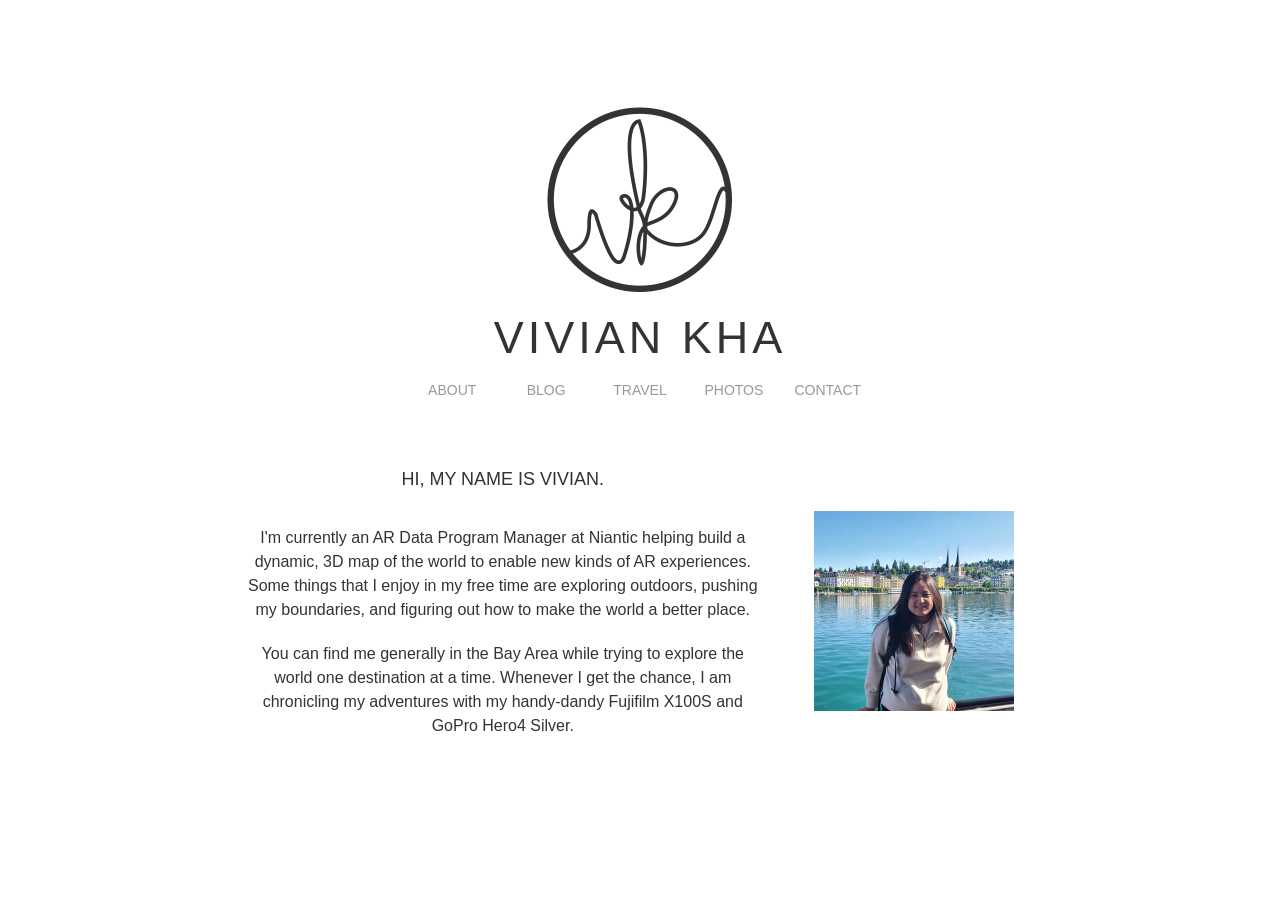
==== commit eb91032f: "Shrink images, split blog posts into pages, drop third-party scripts - Page weight: square thumbnail" ====
--- a/index.html
+++ b/index.html
@@ -1,14 +1,3 @@
-<script>
-  (function(i,s,o,g,r,a,m){i['GoogleAnalyticsObject']=r;i[r]=i[r]||function(){
-  (i[r].q=i[r].q||[]).push(arguments)},i[r].l=1*new Date();a=s.createElement(o),
-  m=s.getElementsByTagName(o)[0];a.async=1;a.src=g;m.parentNode.insertBefore(a,m)
-  })(window,document,'script','//www.google-analytics.com/analytics.js','ga');
-
-  ga('create', 'UA-71557216-1', 'auto');
-  ga('send', 'pageview');
-
-</script>
-
 <!DOCTYPE html>
 <html lang="en">
 
@@ -17,11 +6,21 @@
     <meta charset="utf-8">
     <meta http-equiv="X-UA-Compatible" content="IE=edge">
     <meta name="viewport" content="width=device-width, initial-scale=1">
-    <meta name="description" content="">
-    <meta name="keywords" content="android, developer, software engineer, niantic, personal website, vivian kha, data, operations, AR, augmented reality, data operations, 23andme, dna, tools, science, blog, vivian, kha, bioinformatics, ghc, ghc17, grace hopper, grace hopper celebration">
-    <meta name="author" content="">
+    <meta http-equiv="Content-Security-Policy" content="default-src 'self'; script-src 'self'; style-src 'self' 'unsafe-inline' https://fonts.googleapis.com; font-src 'self' https://fonts.gstatic.com; img-src 'self'; object-src 'none'; base-uri 'self'; form-action 'none'; upgrade-insecure-requests">
+    <meta name="description" content="Vivian Kha's personal website: blog posts, a map of places I've traveled, and photos.">
+    <meta name="keywords" content="self driving cars, autonomous driving, AV, autonomous vehicles, Nuro, TPM, technical program manager, android, developer, software engineer, niantic, personal website, vivian kha, data, operations, AR, augmented reality, data operations, 23andme, dna, tools, science, blog, vivian, kha, bioinformatics, ghc, ghc17, grace hopper, grace hopper celebration">
+    <meta name="author" content="Vivian Kha">
 
     <title>Vivian Kha</title>
+    <link rel="canonical" href="https://www.viviankha.com/">
+
+    <meta property="og:type" content="website">
+    <meta property="og:site_name" content="Vivian Kha">
+    <meta property="og:title" content="Vivian Kha">
+    <meta property="og:description" content="Vivian Kha's personal website: blog posts, a map of places I've traveled, and photos.">
+    <meta property="og:url" content="https://www.viviankha.com/">
+    <meta property="og:image" content="https://www.viviankha.com/img/logo.png">
+    <meta name="twitter:card" content="summary">
 
     <!-- Bootstrap Core CSS -->
     <link rel="stylesheet" href="css/bootstrap.css" type="text/css">
@@ -32,7 +31,6 @@
     <link rel="stylesheet" href="font-awesome/css/font-awesome.min.css" type="text/css">
 
 
-    <link rel="stylesheet" href="css/animate.min.css" type="text/css">
     <link rel="stylesheet" href="css/main.css" type="text/css">
     <link rel="stylesheet" href="css/photoswipe.css"> 
     <link rel="stylesheet" href="css/default-skin.css"> 
@@ -83,7 +81,7 @@
 
           <div class="col-md-4">
             <div class="card">
-              <img src="img/blog/23andme/23andme_thumbnail.jpg"  style="width:100%">
+              <img src="img/blog/23andme/23andme_thumbnail.jpg" loading="lazy" style="width:100%">
               <div id="card-title">
                 <span id="card-title-text">
                   <h3>23andMe</h3>
@@ -91,13 +89,13 @@
                 </span>
               </div>
               <p class="title" style="height:100px">My experience with 23andMe and using the raw data to explore other tools.</p>
-               <a href="#23andme" data-toggle="tab"><button style="width:100%">Read More</button></a>
+               <a href="blog/23andme/"><button style="width:100%">Read More</button></a>
             </div>
           </div>
 
           <div class="col-md-4">
             <div class="card">
-              <img src="img/blog/ghc17/ghc17_thumbnail.jpg"  style="width:100%">
+              <img src="img/blog/ghc17/ghc17_thumbnail.jpg" loading="lazy" style="width:100%">
               <div id="card-title">
                 <span id="card-title-text">
                   <h3>Grace Hopper Celebration 2017</h3>
@@ -105,13 +103,13 @@
                 </span>
               </div>
               <p class="title" style="height:100px">Attending GHC as a Google Travel Grant Scholar.</p>
-              <a href="#gracehopper" data-toggle="tab"><button style="width:100%">Read More</button></a>
+              <a href="blog/grace-hopper-2017/"><button style="width:100%">Read More</button></a>
             </div>
           </div>
 
           <div class="col-md-4">
             <div class="card">
-              <img src="img/blog/picoprokit/androidthings_thumbnail.jpg"  style="width:100%">
+              <img src="img/blog/picoprokit/androidthings_thumbnail.jpg" loading="lazy" style="width:100%">
               <div id="card-title">
                 <span id="card-title-text">
                   <h3>Android Things - Pico Pro Maker Kit</h3>
@@ -119,7 +117,7 @@
                 </span>
               </div>
               <p class="title" style="height:100px">Experimenting with TensorFlow on the Pico Pro Maker Kit.</p>
-               <a href="#picoprokit" data-toggle="tab"><button style="width:100%">Read More</button></a>
+               <a href="blog/pico-pro-maker-kit/"><button style="width:100%">Read More</button></a>
             </div>
           </div>
 
@@ -128,439 +126,192 @@
       </div>
     </div>
 
-    <div id="23andme" class="tab-pane fade">
-      <div class="col-lg-offset-2 col-lg-8" style="text-align:left">
-        <a href="#blog" data-toggle="tab">&#8592; Back to Blogs</a>
-        <img src="img/blog/23andme/23andme_banner.jpg"  style="width:100%;margin-bottom:50px">
-        <p> As far as I've known, my ancestry was a mix of Chinese and Vietnamese East-Asian. Wanting to discover my true genetic roots, I was eager to try out 23andMe to have clearer understanding of my background. This post will walk-through my experience using 23andMe as well as other similar tools.</p>
-          First, I'd like to point out a few hesitations I had doing this. <br><br>
-          <ul style="width:75%;font-size:16px">
-            <li><b>Price.</b> At $99 for Ancestry kit and $199 for Ancestry + Health kit, this is pretty pricey for just a 'curiosity' I had about my background</li><br>
-            <li><b>FDA regulations.</b> There had been concerns of what kind of data 23andMe was releasing to their customers... “potential health consequences that could result from false positive or false negative assessments for high-risk indications"</li><br>
-            <li><b>East Asian data.</b> 23andMe seemed to categorize all East Asians into either Chinese, Korean, or Japanese. The result is that East Asians get less comprehensive reports compared to people of European ancestry</li><br>
-          </ul>
-        <p>
-        In the end, I decided to jump the gun and thought it'd be a good learning experience. I've opted for the Ancestry kit over the Ancestry + Health because I decided that it’d be a better learning experience to use the raw data to learn more about my health using other tools.</p><br><br>
-
-        <h3>THE PROCESS/TIMELINE</h3><br>
-        <p>
-          June 27th - Ordered Kit<br>
-          June 28th - Kit Shipped<br>
-          June 29th - Kit Received <br>
-          June 30th - Kit Shipped back to 23andMe<br>
-          July 7th - Kit Received by 23andMe<br>
-          July 8th - Receiving and Quality Inspection Complete<br>
-          July 30th - DNA Extraction Complete<br>
-          August 1st- DNA Analysis Complete<br>
-          August 1st - Quality Review Complete<br>
-          August 1st - Initial Raw Data Processing Complete<br>
-          August 4th - Computation and Report Generation Complete<br>
-        </p><br><br>
-
-        <h3>MY <a href="http://www.23andme.com">23ANDME</a> ANCESTRY REPORT</h3><br>
-        <center><img src="img/blog/23andme/23andme_1.png" width="75%"></center><br>
-        <p>
-          This first diagram is the bulk of the ancestry report. It describes my ancestry based on genetic makeup. As you can see, the East Asian category isn’t very well defined. As far as I know, only Chinese, Japanese, Korea, Yakut, and Mongolian ancestries are currently categorized. I read somewhere that anything below 1% could just be noise so it will be safe to assume I’m not European.
-        </p>
-        <center><img src="img/blog/23andme/23andme_2.png" width="75%"></center><br>
-        <p>
-          This next tool is the Ancestry Timeline. It tells me about my ancestor’s ancestry, categorized by generations and time period. For the ‘Oceanian’ part, it says :<br><br>
-
-          “You most likely had a fourth great-grandparent, fifth great-grandparent, sixth great-grandparent, or seventh great (or greater) grandparent who was 100% Oceanian. This person was likely born between 1720 and 1810.” 
-        </p>
-        <center><img src="img/blog/23andme/23andme_3.png" width="75%"></center><br>
-        <center><img src="img/blog/23andme/23andme_4.png" width="75%"></center><br>
-        <p>
-          Next, we have some information about my ‘Maternal Line’. This is the line of women that I have descended from, tracing back to Eastern Africa. It shows the paths that are traced back and which branches my ancestors came from. Each of these diverse groups are labeled and according to this, my haplogroup is ‘M7c1’. There isn’t much info I can gather from this since I don’t know much about haplogroups but I thought it was cool learning about my ancestors’ migration paths.
-        </p>
-        <p>
-          Another tool that comes with the Ancestry kit is the Relative finder where you can find a list of people that are somewhat related to you, from ‘Close Relatives’ up to ‘Sixth Cousins’ and beyond.<br><br>
-
-          You can also download your ‘Raw Data’ and use it to input into other tools like below. To do this, go to Tools > Browse Raw Data > Download.
-        </p><br><br>
-
-
-        <h3><a href="http://dna.land">DNA.LAND</a> (FREE)</h3><br>
-        <center><img src="img/blog/23andme/23andme_5.png" width="75%"></center><br>
-        <p>
-          DNA.LAND basically shows me that I’m full Asian as well...but with different makeup! It seems as if DNA.LAND has a lot more data on Asians as it can distinguish Cambodian/Thai as well as Central Chinese from other Chinese categories. <br><br>
-
-          DNA.LAND also has some wellness/physical traits below which I found somewhat accurate!
-        <p>
-        <center><img src="img/blog/23andme/23andme_6.png" width="75%"></center><br>
-        <br>
-
-
-        <h3><a href="http://myheritage.com">MyHeritage</a> (FREE)</h3><br>
-        <center><img src="img/blog/23andme/23andme_7.png" width="75%"></center><br>
-        <p>
-          MyHeritage is a newer tool with less data and therefore is a lot more vague. I thought it’d be interesting trying the new service anyway.
-        </p>
-        <br><br>
-
-
-        <h3><a href="http://www.gedmatch.com">GEDmatch</a> (FREE)</h3><br>
-        <p>
-          GEDmatch is a pretty popular tool. However, I think it is a lot more technical and less user-friendly. This tool is great for comparing DNA one-to-one, or one-to-many from their database. I can’t show a snapshot of what this looks like because it also has other peoples’ information on it. 
-          <br><br>
-          One of the tools that I liked from GEDmatch was the ‘Eye Color Predictor’. 
-        </p>
-        <center><img src="img/blog/23andme/23andme_8.png" width="75%"></center><br>
-        <p>
-          Not only does it tell you the color that it thinks your eye is, but it also tells you exactly which part of your DNA contributes to it.
-          <br><br>
-          Another tool I enjoyed was ‘Are your parents related?’. It works by comparing your base pairs. I can tell you that my parents are not related but Joffrey, Myrcella, and Tommen definitely would’ve gotten some red flags.  
-        </p>
-        <br><br>
-
-
-        <h3><a href="http://www.wegene.com/en/">WeGene</a> (FREE)</h3><br>
-        <p>
-          I was particularly excited to try out WeGene for another take on my ancestry results since they are a Chinese company, and they might have more data on Asian DNA.
-        </p>
-        <center><img src="img/blog/23andme/23andme_9.png" width="75%"></center><br>
-        <p>
-          My above results seem pretty consistent with the other tools: mostly Chinese, with some Southeast Asian. I was surprised at how detailed the Chinese and Southeast Asian categories were. <br>
-          Note: ‘kinh’ is Vietnamese
-          <br><br>
-          I also noticed that on their Chinese website, there are more reports (Health, Fitness, Metabolism, etc) that are not available on the English website. I found these reports interesting so I thought I’d share a few (even if some Google translations might be wrong).
-        </p>
-        <center><img src="img/blog/23andme/23andme_10.png" width="75%"></center><br>
-        <p>
-          I really enjoyed WeGene’s reports as I felt they are more geared towards Asians. I also think the health reports on the Chinese website are very detailed although there are probably some FDA regulations on some of that information (maybe why they are only on the Chinese site). 
-        </p>
-        <br><br>
-
-        <h3><a href="https://promethease.com/ ">Promethease</a> ($5)</h3><br>
-        <p>
-          Promethease is known as the favorite data analyzing tool (at least from the /r/23andme perspective). It is heavily health and disease focused (no ancestry). The difference with Promethease is that you have to pay $5 for the report to be generated. Your report is hosted on their site for 45 days, but you are emailed the HTML files to be able to render the report locally on your computer anytime after the 45 days is up. 
-          <br><br>
-          There is A LOT to see on Promethease and it is slightly more technical and less user friendly than other tools, but basically it will tell you traits that come up from analyzing your data. Here is a sample:
-        </p>
-        <center><img src="img/blog/23andme/23andme_11.png" width="75%"></center><br>
-        <p>
-          Basically, it’s saying I have Asian Flush, which I am well aware of, thanks. 
-          <br><br>
-          You can also sort by categories, magnitude, and good/bad traits. I feel like there is just so information on Promethease , you can spend hours looking through your data. I thought it was definitely worth the $5!
-        </p>
-        <br><br>
-
-        <h3>TL;DR</h3>
-        <p>
-          I had a lot of fun doing the 23andMe ancestry kit despite knowing that my report wouldn't be as comprehensive as someone with a European ancestry. Any genetic testing kit would be a great self-discovery experience of your genetic makeup, on top of you getting to contribute to more scientific discoveries! Just make sure you have realistic expectations instead of hoping to find some new crazy discovery about yourself. And make sure to be on the lookout for 23andMe sales on holidays!
-        </p>
-        <br><br>
-
-        <a href="#blog" data-toggle="tab">&#8592; Back to Blogs</a>
-      </div>
-    </div>
-
-
-
-
-    <div id="gracehopper" class="tab-pane fade">
-      <div class="col-lg-offset-2 col-lg-8" style="text-align:left">
-        <a href="#blog" data-toggle="tab">&#8592; Back to Blogs</a>
-        <img src="img/blog/ghc17/ghcbanner.jpg"  style="width:100%;margin-top:30px;margin-bottom:50px">
-        <p>
-          Grace Hopper Celebration is the world’s largest annual conference for women in computing. And this past year was no joke -- boasting over 18,000 attendees and held October 4th - October 6th at the humongous Orange County Convention Center in Orlando, Florida. I feel truly blessed to not only be able to spend 3 days with such inspiring and gifted women from all over the world but also to get a sponsorship through Google to attend this event.
-        </p>
-        <br>
-
-        <h3>PRE-CONFERENCE</h3><br>
-        <p>
-          On August 2nd, I received one of the best news I could’ve gotten to beat my mid-week slump -- I was selected as a travel grant recipient to attend the 2017 Grace Hopper Celebration of Women in Computing! This grant included conference registration, round trip flight to Orlando, hotel accommodations, $75 for miscellaneous reimbursements, and even a fun event planned just for grant recipients. <br><br>
-
-          I’ve never attended such a big conference before, especially by myself, so I wasn’t too sure of what to expect. I began searching around online and found Facebook groups that helped people network prior to the event as well as answering any questions. I also prepped by checking the conference schedule and marking the talks/workshops that I definitely wanted to go to. Around a month before the conference, many companies started posting events (breakfasts, after parties, etc.) that they were hosting for GHC attendees. One of the cool ones that I saw was a HBO Game of Thrones after party at an ice bar!
-        </p>
-        <br>
-
-        <h3>DAY 0</h3><br>
-        <div class="row">
-          <div class="col-md-6">
-            <p>
-              I arrived in Orlando a day early to have some time to explore the city a bit. As soon as I checked into my hotel and dropped off my stuff, I headed straight to Universal Orlando Resort! I spent most of my time in the Harry Potter World - Hogsmeade section and was glad I was able to check it out since it’s not yet open in California yet. After Universal, I walked back to my hotel to explore the city a bit. My main takeaways about Orlando: It's super humid and it's known for alligators. 
-            </p>
-          </div>
-          <div class="col-md-6">
-            <center><img src="img/blog/ghc17/universal.jpg" width="75%"></center>
-          </div>
-        </div>
-
-        <br>
-
-        <h3>DAY 1</h3><br>
-          <p>
-            It's finally the start of the convention! I was particularly most excited for the keynote by Melinda Gates. She was an amazing speaker and truly someone inspirational. It was a great way to pump everyone up for the start of the conference. After the keynote, I explored the conference Expo Hall a bit to grab some free swag and to just feel out the area. The Expo Hall was huge! It would definitely take someone several trips to the Expo Hall throughout the conference to be able to cover the whole area. Afterwards, I went to a few sessions and some after parties. 
-          </p>
-
-
-        <br>
-
-        <h3>DAY 2</h3><br>
-          <p>
-            After an exhausting first day, I was not as excited to wake up early to explore. However when I got back into the convention center, I immediately regained my energy. I attended a few more sessions this day and spent the rest of my time interviewing or exploring the Expo Hall. I got to meet some great companies and learn a bit more about their products. After day 2 of the conference, Google hosted a fancy dinner for all grant recipients for working professionals. They rented out a restaurant in the hotel lobby and had someone draw caricatures of everyone! I also finally got to meet some of the people that I was networking with in the Facebook groups before the event. 
-          </p>
-
-        <br>
-
-        <h3>DAY 3</h3><br>
-        <div class="row">
-          <div class="col-md-6">
-            <p>
-              By the third day of the conference, my feet were in pain but my excitement for the conference kept me going. I was most excited for the event Google’s Women Techmakers was hosting for GHC -- they rented out Disney World’s Epcot for an after party! We got the whole park to ourselves and they had a DJ, photo booths, lots of delicious food, and towards the end we got to go on several rides that they opened up with no lines! Also at this point I was slightly considering buying another suitcase to bring back all the swag... 
-            </p>
-          </div>
-          <div class="col-md-6">
-            <center><img src="img/blog/ghc17/swag.jpg" width="75%"></center><br>
-          </div>
-        </div>
-
-        <br>
-
-        <h3>CONCLUSION/TIPS</h3><br>
-        <div class="row">
-            <div class="col-md-6">
-              <p>
-                Overall it was a great experience and I highly suggest any woman in tech try to attend if the opportunity comes up. You never know what will happen from it and at the least, you will leave with new friends, new swag, and an unforgettable experience. I actually had an interview while at GHC that eventually lead to my current job! 
-              </p>
-              <br>
-              Tips for a GHC Attendee:
-              <ul>
-                <li>Network in GHC groups before the event</li>
-                <li>Sign up for events/parties hosted by companies</li>
-                <li>Make a schedule for the talks that you definitely want to see -- while leaving extra time to explore the Expo Hall</li>
-                <li>Be flexible with your schedule</li>
-                <li>Prepare resumes and/or business cards</li>
-                <li>Submit your resume to the GHC Attendee database as soon as you can! Companies will reach out to schedule interviews.</li>
-                <li>Pack comfortable shoes, you will be walking a lot</li>
-                <li>Network with as many people as you can</li>
-                <li>Bring a half empty suitcase, you’ll be bringing home a lot of swag</li>
-                <li>Come in with an open mind and you will have fun!</li>
-              </ul>
-            </div>
-            <div class="col-md-6">
-              <center><img src="img/blog/ghc17/wtmparty.jpg" width="75%"></center><br>
-            </div>
-        </div>
-
-          <br>
-
-        <a href="#blog" data-toggle="tab">&#8592; Back to Blogs</a>
-      </div>
-    </div>
-
-
-      <div id="picoprokit" class="tab-pane fade">
-        <div class="col-lg-offset-2 col-lg-8" style="text-align:left">
-          <a href="#blog" data-toggle="tab">&#8592; Back to Blogs</a>
-          <img src="img/blog/picoprokit/picopro_cover.jpg"  style="width:100%;margin-bottom:50px">
-          <p> Like many other people quarantining during COVID, I picked up a few new hobbies with all of the extra time that I at home. Some of my new hobbies consisted of paint-by-numbers, baking goods that I couldn't finish, and digging through things that I haven't touched in ages.<br><br> One of the things that I found laying around was a brand new, unopened Pico Pro Maker Kit that I had received at GHC a few years ago. I figured this would be a fun opportunity to test it out and tinker with some hardware. 
-          </p>
-
-          <h3>CONNECTING AND SETTING UP THE KIT</h3>
-          <p>I followed the instructions on the <a href="https://developer.android.com/things/hardware/imx7d">Android Things developer guide</a> to connect and setup the kit. 
-            <br><br> The kit came with:</p>
-          <ul>
-            <li>Pico i.MX7 Dual Development Board</li> 
-            <li>Camera module</li> 
-            <li>5-inch multi-touch display</li>
-            <li>Wi-Fi antenna</li>
-          </ul>
-           <img src="img/blog/picoprokit/picoprokit.jpg" style="width:50%;margin-bottom:50px">
-
-          <p>Once I finished conncting the kit, I was ready to set things up. Through the <a href="https://partner.android.com/things/console">Android Things console</a>, I created a new product and downloaded the latest build. I then flashed the board with the latest image and ran <a href="https://developer.android.com/things/hardware/imx7d#flash-at">setup utility</a> to connect the board to my home wifi. I also downloaded the <a href="https://play.google.com/store/apps/details?id=com.google.android.things.companion">Android Things Toolkit</a> on my phone to run sample apps.
-          <br><br>
-          Once the board was connected to my wifi, I was able to find my dev board on the Android Things Toolkit app. I explored the sample apps and selected TensorFlow Lite. </p>
-          <br><br>
-          <img src="img/blog/picoprokit/androidthingstoolkitapp.png" style="width:25%;margin-bottom:50px">
-
-        <h3>RUNNING TENSORFLOW LITE</h3>
-        <p>TensorFlow Lite works by taking in an image input and outputing a few words that it thinks the object should be classified as. First, I held up my board's camera module towards and object. When I'm ready, I tap the multi-display screen and it triggers a snapshot to be taken. The multi-display screen will then instantly display the snapshot and a few words it may classify the object as. I found a few of them accurate, and some of them very inaccurate (mostly human face detection). Below are a few of the results I got.</p>
-        <br><br>
-        <img src="img/blog/picoprokit/book.jpg" style="width:50%;margin-bottom:50px">
-        <img src="img/blog/picoprokit/fork.jpg" style="width:50%;margin-bottom:50px">
-        <img src="img/blog/picoprokit/coffeemug.jpg" style="width:50%;margin-bottom:50px">
-        <img src="img/blog/picoprokit/lime.jpg" style="width:50%;margin-bottom:50px">
-        <img src="img/blog/picoprokit/face.jpg" style="width:50%;margin-bottom:50px">
-
-
-        <br><br>
-        <a href="#blog" data-toggle="tab">&#8592; Back to Blogs</a>
-        </div>
-      </div>
-
-
     <div id="travel" class="tab-pane fade">
       <div class="col-lg-offset-2 col-lg-8">
-        These are the places that I've ventured to. Help me complete the map!
-
-
-        <!DOCTYPE html>
-        <html>
-          <head>
-            <!-- amCharts javascript sources -->
-            <script type="text/javascript" src="https://www.amcharts.com/lib/3/ammap.js"></script>
-            <script type="text/javascript" src="https://www.amcharts.com/lib/3/maps/js/worldLow.js"></script>
-
-            <!-- amCharts javascript code -->
-            <script type="text/javascript">
-              AmCharts.makeChart("map",{
-                  "type": "map",
-                  "pathToImages": "http://www.amcharts.com/lib/3/images/",
-                  "addClassNames": true,
-                  "fontSize": 15,
-                  "color": "#FFFFFF",
-                  "projection": "mercator",
-                  "backgroundAlpha": 1,
-                  "backgroundColor": "rgba(80,80,80,0)",
-                  "dataProvider": {
-                    "map": "worldLow",
-                    "getAreasFromMap": true,
-                    "images": [
-                      {
-                        "top": 40,
-                        "left": 60,
-                        "width": 80,
-                        "height": 40,
-                        "pixelMierLogo": true,
-                        "imageURL": "http://pixelmap.amcharts.com/static/img/logo.svg",
-                        "url": "http://www.amcharts.com"
-                      }
-                    ],
-                    "areas": [
-                      {
-                        "id": "CA",
-                        "title": "Canada",
-                        "color": "rgba(114,131,154,1)"
-                      },
-                      {
-                        "id": "CN",
-                        "title": "China",
-                        "color": "rgba(114,131,154,1)"
-                      },
-                      {
-                        "id": "JP",
-                        "title": "Japan",
-                        "color": "rgba(114,131,154,1)"
-                      },
-                      {
-                        "id": "MX",
-                        "title": "Mexico",
-                        "color": "rgba(114,131,154,1)"
-                      },
-                      {
-                        "id": "MY",
-                        "title": "Malaysia",
-                        "color": "rgba(114,131,154,1)"
-                      },
-                      {
-                        "id": "TH",
-                        "title": "Thailand",
-                        "color": "rgba(114,131,154,1)"
-                      },
-                      {
-                        "id": "TW",
-                        "title": "Taiwan",
-                        "color": "rgba(114,131,154,1)"
-                      },
-                      {
-                        "id": "US",
-                        "title": "United States",
-                        "color": "rgba(114,131,154,1)"
-                      },
-                      {
-                        "id": "PT",
-                        "title": "Portugal",
-                        "color": "rgba(114,131,154,1)"
-                      },
-                      {
-                        "id": "BR",
-                        "title": "Brazil",
-                        "color": "rgba(114,131,154,1)"
-                      },
-                      {
-                        "id": "VN",
-                        "title": "Vietnam",
-                        "color": "rgba(114,131,154,1)"
-                      },
-                      {
-                        "id": "BE",
-                        "title": "Belgium",
-                        "color": "rgba(114,131,154,1)"
-                      },
-                      {
-                        "id": "DE",
-                        "title": "Germany",
-                        "color": "rgba(114,131,154,1)"
-                      },
-                      {
-                        "id": "IN",
-                        "title": "India",
-                        "color": "rgba(114,131,154,1)"
-                      },
-                      {
-                        "id": "NL",
-                        "title": "Netherlands",
-                        "color": "rgba(114,131,154,1)"
-                      }
-                    ]
-                  },
-                  "balloon": {
-                    "horizontalPadding": 5,
-                    "borderAlpha": 0,
-                    "borderThickness": 1,
-                    "verticalPadding": 5
-                  },
-                  "areasSettings": {
-                    "color": "rgba(129,129,129,0.8)",
-                    "outlineColor": "rgba(80,80,80,0.3)",
-                    "rollOverOutlineColor": "rgba(80,80,80,1)",
-                    "rollOverBrightness": 35,
-                    "selectedBrightness": 20,
-                    "selectable": false,
-                    "unlistedAreasAlpha": 0,
-                    "unlistedAreasOutlineAlpha": 0
-                  },
-                  "imagesSettings": {
-                    "alpha": 1,
-                    "color": "rgba(129,129,129,0.8)",
-                    "outlineAlpha": 0,
-                    "rollOverOutlineAlpha": 0,
-                    "outlineColor": "rgba(80,80,80,0)",
-                    "rollOverBrightness": 20,
-                    "selectedBrightness": 20,
-                    "selectable": true
-                  },
-                  "linesSettings": {
-                    "color": "rgba(129,129,129,0.8)",
-                    "selectable": true,
-                    "rollOverBrightness": 20,
-                    "selectedBrightness": 20
-                  },
-                  "zoomControl": {
-                    "zoomControlEnabled": false,
-                    "zoomOnDoubleClick": false, // disables zoom on doubleclick
-                    "dragMap": false, // disables map pan
-                    "homeButtonEnabled": true,
-                    "panControlEnabled": false,
-                    "right": 38,
-                    "bottom": 30,
-                    "minZoomLevel": 0.25,
-                    "gridHeight": 100,
-                    "gridAlpha": 0.1,
-                    "gridBackgroundAlpha": 0,
-                    "gridColor": "#FFFFFF",
-                    "draggerAlpha": 1,
-                    "buttonCornerRadius": 2
-                  }
-                });
-            </script>
-          </head>
-          <body style="margin: 0;background-color: rgba(80,80,80,0);">
-            <div id="map" style="width: 100%; height: 60%; margin-top:50px"></div>
-          </body>
-        </html>
+        These are the places that I've ventured to!
+
+
+        <!-- Country shapes: Natural Earth 1:110m (public domain) via world-atlas, ISC license (c) Mike Bostock.
+             To mark a new country, add class="visited" to the path whose <title> names it. -->
+        <svg class="travel-map" viewBox="0 0 1000 647" role="img" aria-labelledby="travel-map-title">
+          <title id="travel-map-title">Map of countries visited</title>
+          <path d="M994.8 509.5l0.7-0.4 0.9 0.8-0.4 1.5-1.7 0.4-1.6-0.3-0.2-1.3 1-1 1.3 0.3zM0 505.4l0.6-0.2-0.4 1.4-0.2 0.2-1.8 0.7-1.7 0.6-0.4-1.1 1.4-0.6 0.9-0.1 1.6-0.9zM1000 505.4l0.6-0.2-0.4 1.4-0.2 0.2-1.8 0.7-1.7 0.6-0.4-1.1 1.4-0.6 0.9-0.1 1.6-0.9z"><title>Fiji</title></path>
+          <path d="M594.2 462.8l0.4 0.3 10.1 5.6 0.2 1.7 4 2.7-1.3 3.5 0.2 1.6 1.8 1 0 0.7-0.7 1.7 0.1 0.9-0.1 1.3 0.9 1.8 1.2 2.7 1 0.7-2.2 1.6-3.1 1.1-1.6-0.1-1 0.9-1.9 0.1-0.8 0.3-3.3-0.8-2.1 0.3-0.8-3.9-0.9-1.3-0.6-0.8-2.7-0.5-1.6-0.9-1.7-0.4-1.2-0.5-1.1-0.7-1.5-3.5-1.6-1.6-0.6-1.6 0.3-1.5-0.5-2.6 1.1-0.1 1.1-1 1-1.4 0.7-0.6 0-0.9-0.6-0.7-0.2-1.1 0.8-0.3 0.2-1.6-1.1-1.6 1-0.3 3 0 5.7-0.2z"><title>Tanzania</title></path>
+          <path d="M475.9 380.1l0 0.3 0 0.6 0 4.7-9.1-0.2 0 7.8-2.6 0.3-0.6 1.6 0.5 4.3-10.9 0-0.6 1 0.1-1.3 0.1 0 6.2-0.2 0.4-1.1 1.1-1.4 0.9-4.1 3.9-3.3 1.3-3.9 0.8-0.2 1-2.4 2.3-0.4 1 0.4 1.3 0 0.9-0.7 1.7-0.1-0.1-1.7 0.4 0z"><title>W. Sahara</title></path>
+          <path d="M742.7 302.6l-2.2 2.9-2.3 0.4-0.1 4.1-1.5 1.9-5.5-1.4-2 7.2-1.5 0.9-5.5 1.6 2.5 6.7-1.9 1 0.2 2.1-1.7-0.5-1.4-1.4-4.1-0.4-4.6-0.1-1 0.4-4-1.5-1.5 0.7-0.5 2.3-4.5-1.3-1.9 0.5-0.6 1.7-1.6 0.7-3.6 2.5-1.3 2.7-1 0-0.8-1.7-3.5-0.2-0.6-3-1.3 0 0.2-3.8-3.3-2.8-4.8 0.3-3.2 0.6-2.7-3.5-2.3-1.5-4.3-2.8-0.5-0.4-7.1 2.4 0.1 14-1.5 0.2-1.9-2.9-1.9-1.1-3.1 0.8-1.3 1.3-0.1-0.9 0.7-1.6-0.6-1.3-3.2-1.3-1.2-3.5-1.6-0.9-0.1-1.3 2.7 0.4 0.1-2.9 2.4-0.6 2.4 0.5 0.5-3.8-0.5-2.5-2.7 0.2-2.4-1-3.2 1.8-2.6 0.8-1.4-0.7 0.3-2-1.8-2.8-2.1 0.1-2.3-2.8 1.6-3.2-0.8-0.9 2.2-4.7 2.8 2.5 0.4-3.1 5.7-4.9 4.4-0.1 6.1 3.1 3.3 1.8 2.9-1.9 4.4-0.1 3.6 2.3 0.8-1.3 3.9 0.2 0.7-2.1-4.5-3.1 2.6-2.2-0.5-1.2 2.7-1.2-2-3.2 1.3-1.6 10.3-1.7 1.4-1.1 7-1.8 2.5-2 4.9 1 0.9 5 2.9-1.2 3.6 1.7-0.2 2.5 2.6-0.2 7-4.5-1 1.5 3.5 3.6 6.2 11.5 1.5-2.3 3.8 2.5 4-1.1 1.6 0.8 1.3 2.5 1.9 0.9 1.2 1.8 3.6-0.6 1.5 2.6z"><title>Kazakhstan</title></path>
+          <path d="M655.5 333.9l-0.1-14 7.1-2.4 0.5 0.4 4.3 2.8 2.3 1.5 2.7 3.5 3.2-0.6 4.8-0.3 3.3 2.8-0.2 3.8 1.3 0 0.6 3 3.5 0.2 0.8 1.7 1 0 1.3-2.7 3.6-2.5 1.6-0.7 0.8 0.3-2.3 2.4 2.1 1.4 1.9-0.9 3.3 2-3.5 2.6-2.1-0.4-1.2 0.1-0.4-1 0.6-1.7-3.7 0.9-0.9 2.3-1.3 2-2.3-0.2-0.8 1.6 2.1 0.9 0.6 2.6-1.6 3.6-2.1-0.8-1.5 0 0-2.1-3.6-1.6-3-1.7-1.8-1.7-3.1-2.5-1.4-3.7-0.9-0.7-3 0.1-1.1-0.7-0.3-3-3.7-2-2.4 2.2-2.4 1.3 0.5 1.9-3.1 0z"><title>Uzbekistan</title></path>
+          <path d="M891.7 467.4l4.8 1.9 5.1 1.6 1.9 1.4 1.6 1.4 0.4 1.6 4.6 1.8 0.7 1.5-2.6 0.3 0.7 1.8 2.4 1.9 1.8 2.9 1.6-0.1-0.1 1.3 2.2 0.5-0.9 0.5 3 1.2-0.3 0.8-1.9 0.2-0.6-0.7-2.4-0.3-2.8-0.5-2.2-1.8-1.6-1.5-1.4-2.5-3.6-1.2-2.4 0.8-1.7 0.9 0.4 2.1-2.2 1-1.6-0.5-2.8-0.1-0.1-9.2 0-9zM924 470.3l1.1 0.9 0.3 1.4-0.9 0.8-0.5-1.7-0.7-1-1.2-0.9-1.6-1.2-2-0.8 0.8-0.7 1.5 0.8 0.9 0.6 1.2 0.6 1.1 1.2zM920.3 476.4l-1.5 0.7-1.5 0.6-1.4 0-2.3-0.8-1.6-0.8 0.2-0.8 2.5 0.4 1.5-0.2 0.5-1.4 0.4-0.1 0.2 1.5 1.6-0.2 0.8-0.9 1.5-1-0.3-1.7 1.7 0 0.6 0.4-0.1 1.6-0.9 1.7-1.5 0.2-0.4 0.8zM929.9 475l0.8 0.6 1.4 1.8 1.3 0.9-0.4 0.8-0.8 0.3-1.2-1.1-1.2-1.7-0.6-2.2 0.4-0.2 0.3 0.8z"><title>Papua New Guinea</title></path>
+          <path d="M891.7 467.4l0 9 0.1 9.2-2.5-2.3-2.8-0.6-0.7 0.8-3.5 0.1 1.1-2.3 1.8-0.8-0.7-3-1.4-2.4-5.4-2.3-2.2-0.3-4.2-2.5-0.8 1.3-1.1 0.3-0.6-1 0-1.3-2.2-1.3 3-1 2 0-0.2-0.7-4.1 0-1.1-1.7-2.5-0.5-1.1-1.4 3.7-0.6 1.4-0.9 4.5 1.1 0.4 1 0.8 4.5 2.9 1.7 2.3-3 3.2-1.6 2.4 0 2.4 0.9 2.1 1 3 0.6zM847.1 484.9l0.3 0.6 0.1 0.8-1.8 2.2-2.4 0.6-0.4-0.4 0.3-0.9 1.2-1.7 2.7-1.2zM872.8 479.3l-0.3-2.1 0.5-1 0.6-0.9 0.6 0.8 0 1.3-1.4 1.9zM827.4 448.6l-1.5 2.5 2 2.7-0.5 1.3 3.1 2.5-3.2 0.4-1 1.9 0.1 2.5-2.6 1.9-0.1 2.7-1.1 4.3-0.4-1-3.1 1.3-1.1-1.7-2-0.2-1.4-0.9-3.3 1-1-1.3-1.8 0.1-2.3-0.3-0.5-3.7-1.3-0.8-1.4-2.4-0.4-2.4 0.4-2.6 1.6-1.8 0.5 1.8 1.9 1.6 1.8-0.6 1.7 0.2 1.7-1.4 1.3-0.2 2.6 0.8 2.3-0.6 1.4-3.9 1.1-1 0.9-3.1 3.2 0 2.4 0.4zM859.4 467.9l3 0.8 1 2.2-2.3-1.2-2.3-0.2-1.6 0.2-1.9-0.1 0.6-1.6 3.5-0.1zM852.4 470.7l-1.9-0.5-0.5-1.2 2.8-0.2 0.7 1-1.1 0.9zM855.4 454.1l0.2 1.5 1.6 0.3 0.3 1.1-0.2 2.4-1.4-0.3-0.4 1.7 1.1 1.5-0.8 0.3-1.1-1.7-0.8-3.6 0.5-2.2 1-1zM841.5 457.7l3.2-0.1 2.7-2 0.5 0.6-2.2 2.8-2.1 0.5-2.7-0.6-4.6 0.2-2.5 0.4-0.4 2.1 2.5 2.5 1.5-1.3 5.2-1-0.2 1.3-1.2-0.4-1.2 1.7-2.5 1 2.6 3.6-0.5 0.9 2.5 3.3 0 1.8-1.5 0.8-1.1-1 1.4-2.2-2.7 1-0.7-0.7 0.3-1.1-2-1.6 0.2-2.8-1.8 0.9 0.2 3.2 0.1 4-1.7 0.4-1.2-0.8 0.8-2.6-0.5-2.6-1.1-0.1-0.9-1.9 1.2-1.8 0.4-2.2 1.3-4.2 0.6-1.1 2.4-2.1 2.2 0.8 3.5 0.4zM834.1 488.8l-3.6-2 2.6-0.5 1.4 0.8 1 0.9-0.2 0.7-1.2 0.1zM837.1 483.9l1.8-0.2 2.5-1-0.4 1.6-4.2 0.8-3.7-0.4 0-1 2.2-0.6 1.8 0.8zM828.5 483.4l1.7-0.2 0.7 1.2-3.2 0.6-1.9 0.4-1.5-0.1 0.9-1.6 1.6 0 0.7-1 1 0.7zM801.3 478l0.4 1 5.4 0.3 0.6-1.2 5.1 1.4 1 1.8 4.2 0.5 3.4 1.7-3.2 1-3-1.1-2.5 0.1-2.9-0.2-2.6-0.5-3.2-1.1-2.1-0.3-1.1 0.4-5.1-1.2-0.5-1.2-2.5-0.2 1.9-2.7 3.4 0.2 2.2 1.1 1.1 0.2zM789.9 463.1l0.5 2 1 1.5 2 0.3 1.3 1.7-0.7 3.5-0.1 4.3-3 0.1-2.4-2.4-3.5-2.2-1.2-1.7-2.1-2.3-1.4-2.1-2.1-3.9-2.5-2.3-0.8-2.4-1-2.1-2.5-1.8-1.5-2.4-2.1-1.5-2.9-3.1-0.2-1.4 1.8 0.1 4.3 0.5 2.4 2.8 2.2 1.9 1.5 1.1 2.7 3 2.8 0 2.3 2 1.6 2.3 2.1 1.2-1.1 2.3 1.6 1 1 0z"><title>Indonesia</title></path>
+          <path d="M309.4 632.7l1 2.1 1.4 3.5 3.6 2.9 3.9 1.2-1.2 2.4-2.7 0.3-1.4-1.8-1.7-0.1-2.9 0 0-10.5zM339.9 548.3l-0.7 2.5-0.7 3.4 0 3.3-0.6 0.7-0.2 2.2-0.2 1.7 3.5 2.9-0.3 2.4 1.7 1.5-0.1 1.7-2.7 4.5-4.1 1.9-5.6 0.7-3.1-0.4 0.6 2.2-0.5 2.7 0.5 1.8-1.7 1.3-2.8 0.5-2.7-1.3-1.1 0.9 0.4 3.7 1.9 1.2 1.5-1.2 0.8 1.9-2.5 1.2-2.3 2.4-0.4 3.9-0.6 2.1-2.6 0-2.2 2-0.8 3 2.7 2.9 2.7 0.9-1 3.7-3.3 2.3-1.8 5-2.5 1.7-1.1 2.1 0.8 4.6 1.9 2.6-1.2-0.2-2.5-0.7-6.8-0.6-1.1-2.7 0-3.3-1.8 0.3-1-1.6-0.2-4.5 2.1-1.9 0.9-2.7-0.3-2.1 1.4-3.5 1-5.3-0.3-2.3 1.3-0.7-0.3-1.5-1.3-0.8 0.9-1.6-1.3-1.5-0.6-4.3 1.1-0.8-0.5-4.5 0.7-3.7 0.7-3.2 1.7-1.3-0.8-3.5-0.1-3.2 2.1-2.2 0-2.9 1.6-3.3 0-3.1-0.7-0.6-1.3-5.6 1.7-3.4-0.3-3.1 1-2.8 1.8-3 2-1.9-0.8-1.3 0.5-1 0-5.1 3-1.5 0.9-3.1-0.3-0.8 2.3-2.7 3.6 0.7 1.7 2.2 1.1-2.4 3.1 0.1 0.5 0.7 5.1 4.9 2.3 0.4 3.3 2.3 2.9 1.2 0.4 1.4-2.7 4.7 2.8 0.8 3.1 0.5 2.2-0.5 2.5-2.4 0.5-2.7 1.3-0.6 1.4 1.8 0 2.4-2.4 1.8-1.8 1.2-3.2 3.1-3.7 4.4z"><title>Argentina</title></path>
+          <path d="M309.4 632.7l0 10.5 2.9 0 1.7 0.1-0.9 2-2.4 1.5-1.4-0.1-1.6-0.4-2-1.5-2.9-0.7-3.5-2.7-2.9-2.5-3.8-5.3 2.3 1 3.9 3.1 3.7 1.7 1.4-2.1 0.9-3.2 2.6-1.9 2 0.5zM306.7 509.8l1.4 1.9 0.3 2.2 1.5 1.2-0.9 2.9 1.5 3.3 1.1 4.1 2-0.4 0.3 0.8-0.9 3.1-3 1.5 0 5.1-0.5 1 0.8 1.3-2 1.9-1.8 3-1 2.8 0.3 3.1-1.7 3.4 1.3 5.6 0.7 0.6 0 3.1-1.6 3.3 0 2.9-2.1 2.2 0.1 3.2 0.8 3.5-1.7 1.3-0.7 3.2-0.7 3.7 0.5 4.5-1.1 0.8 0.6 4.3 1.3 1.5-0.9 1.6 1.3 0.8 0.3 1.5-1.3 0.7 0.3 2.3-1 5.3-1.4 3.5 0.3 2.1-0.9 2.7-2.1 1.9 0.2 4.5 1 1.6 1.8-0.3 0 3.3 1.1 2.7 6.8 0.6 2.5 0.7-2.4-0.1-1.4 1.2-2.5 1.6-0.4 4.4-1.2 0.1-3.1-1.5-3.2-3.3-3.5-2.6-0.9-2.8 0.8-2.6-1.4-3-0.3-7.3 1.2-4 2.9-3.1-4.2-1.2 2.6-3.6 1-6.5 3.1 1.4 1.4-7.9-1.9-1-0.8 4.7-1.8-0.6 0.9-5.3 0.9-6.9 1.3-2.4-0.8-3.5-0.2-3.9 1.2-0.2 1.7-5.5 1.9-5.4 1.2-5-0.7-4.9 0.9-2.6-0.4-4 1.6-3.8 0.5-6 0.9-6.4 0.9-6.7-0.2-4.9-0.6-4.1 1.5-0.7 0.7-1.5z"><title>Chile</title></path>
+          <path d="M581.5 472.6l0.5 2.6-0.3 1.5 0.6 1.6 1.6 1.6 1.5 3.5-1.1-0.3-3.7 0.5-0.8 0.3-0.8 1.8 0.6 1.2-0.4 3.4-0.4 2.8 0.8 0.5 1.9 1.1 0.8-0.5 0.2 3.1-2.1 0-1.2-1.6-1-1.2-2.1-0.4-0.6-1.5-1.7 0.9-2.3-0.4-0.9-1.3-1.8-0.2-1.3 0-0.1-0.9-1 0-1.2-0.2-1.8 0.4-1.2 0-0.7 0.2 0.2-3.3-0.9-1.1-0.2-1.7 0.4-1.7-0.6-1.1 0-1.8-3.4 0.1 0.2-1-1.4 0-0.1 0.5-1.8 0.1-0.7 1.6-0.4 0.7-1.5-0.4-0.9 0.4-1.9 0.2-1-1.4-0.7-0.9-0.8-1.7-0.6-2.1-8.2 0-1 0.3-0.8-0.1-1.2 0.4-0.4-0.9 0.7-0.2 0.1-1.3 0.5-0.7 1-0.6 0.7 0.3 1-1.1 1.5 0.1 0.2 0.8 1 0.5 1.6-1.8 1.7-1.3 0.7-0.9-0.1-2.3 1.2-2.7 1.2-1.5 1.9-1.3 0.3-0.9 0.1-1 0.4-1-0.1-1.5 0.3-2.5 0.6-1.7 0.8-1.5 0.2-1.7 0.2-1.9 1.1-1.5 1.5-0.9 2.3 1 1.7 1 2.1 0.3 2 0.5 0.9-1.6 0.3-0.3 1.3 0.3 3.1-1.4 1.1 0.6 0.9-0.1 0.4-0.6 1.1-0.3 2 0.3 1.8 0.1 0.9-0.3 1.7 2.3 1.3 0.3 0.7-0.5 1.3 0.2 1.5-0.6 0.7 1.2 2.4 1.9-0.1 3.2 1.1 0.4-0.9 1-1.1 0.7-1 1.5-0.6 1.3-0.2 2.2-0.6 1.1 0 2.1-0.8 0.7-0.1 1.7-0.4 0.2-0.3 1.5 0.7 1.3 0.2 3.3z"><title>Dem. Rep. Congo</title></path>
+          <path d="M615.5 464.8l-1.6-2.3-0.1-10.1 2.5-3.2 0.7-0.8 1.8-0.1 2.5-2 3.6-0.1 7.8-8.4 2-2.3 1.2-1.7 0-1.5 0-2.9 0-1.1 0.1-0.1 0.9 0 1.2-0.4 1.5-0.3 1.3-1 1.1 0 0 0.8-0.2 1.6 0 1.5-0.6 1-0.8 3.1-1.3 3.1-1.7 3.6-2.4 4.1-2.4 3.1-3.3 3.8-2.7 2.3-4.2 2.7-2.6 2.1-3 3.4-0.7 1.5-0.6 0.6z"><title>Somalia</title></path>
+          <path d="M608.9 473.1l-4-2.7-0.2-1.7-10.1-5.6-0.4-0.3-0.1-3 0.8-1.1 1.4-1.8 1-2.1-1.2-3.2-0.3-1.3-1.3-2 1.7-1.6 1.8-1.9 1.5 0.5 0 1.6 0.9 0.9 2 0 3.5 2.3 0.9 0.1 0.6-0.1 0.6 0.3 1.9 0.2 0.8-1.1 2.5-1.2 1.2 0.9 1.9 0-2.5 3.2 0.1 10.1 1.6 2.3-1.9 1.1-0.7 1.2-1.1 0.2-0.4 1.9-0.8 1.2-0.6 1.8-1.1 0.9z"><title>Kenya</title></path>
+          <path d="M568.2 437.2l-2.1-1.2-0.9-0.8-0.2-0.9 0.4-1.2 0-1.1-1.6-1.8-0.3-1.2 0-0.7-1-0.8 0-1.7-0.6-1.1-1 0.2 0.3-1.1 0.7-1.1-0.3-1.2 0.9-0.9-0.5-0.7 0.7-1.8 1.3-2.1 2.4 0.2-0.2-11.5 0-1.3 3.2 0 0-5.9 11.2 0 10.8 0 11 0 0.9 2.9-0.6 0.5 0.4 3.1 1 3.5 1.1 0.7 1.5 1.1-1.4 1.7-2.1 0.4-0.8 0.9-0.3 2-1.2 4.2 0.3 1.1-0.5 2.5-1.1 2.8-1.7 1.4-1.1 2.2-0.3 1.1-1.3 0.8-0.9 3 0.1 2.5-0.1-2.2-0.3 0 0-1.4-0.3-1-1.5-1.1-0.3-2.1 0.3-2-1.2-0.2-0.2 0.6-1.7 0.1 0.7 0.9 0.2 1.7-1.5 1.5-1.4 2.1-1.4 0.2-2.4-1.6-1 0.6-0.3 0.8-1.4 0.5-0.1 0.6-2.8 0-0.4-0.6-2-0.1-1 0.5-0.8-0.2-1.4-1.7-0.5-0.7-2 0.3-0.7 1.4-0.7 2.5-1 0.5-0.8 0.3 1.8 1.1z"><title>Sudan</title></path>
+          <path d="M566.2 404.7l0.2 11.5-2.4-0.2-1.3 2.1-0.7 1.8 0.5 0.7-0.9 0.9 0.3 1.2-0.7 1.1-0.3 1.1 1-0.2 0.6 1.1 0 1.7 1 0.8 0 0.7-1.7 0.5-1.5 1.1-2 3.1-2.6 1.3-2.7-0.2-0.7 0.3 0.2 1-1.4 1-1.2 1-3.5 1.1-0.7-0.6-0.4-0.1-0.6 0.8-2.3 0.2 0.5-0.8-0.9-1.9-0.4-1.2-1.2-0.5-1.6-1.6 0.6-1.3 1.2 0.2 0.8-0.2 1.6 0.1-1.5-2.6 0.1-1.9-0.2-1.9-1.1-1.8 0.2-1.3-1.7-0.1 0-1.8-1.2-1.1 1.2-3.8 3.6-2.7 0.1-3.8 1.1-6 0.6-1.2-1.2-1 0-1-1.1-0.8-0.6-4.6 2.8-1.7 11 5.8 11.1 5.7z"><title>Chad</title></path>
+          <path d="M300.8 404.3l0.2 1.6-0.2 1.1-0.6 0.5 0.7 0.9-0.1 0.8-1.8-0.5-1.3 0.2-1.7-0.2-1.3 0.5-1.5-0.9 0.2-1 2.6 0.5 2.1 0.2 1-0.7-1.3-1.2 0-1.2-1.7-0.4 0.6-0.8 1.7 0.1 2.4 0.5z"><title>Haiti</title></path>
+          <path d="M300.8 409.2l0.1-0.8-0.7-0.9 0.6-0.5 0.2-1.1-0.2-1.6 0.3-0.5 2.2 0 1.7 0.7 0.7 0 0.5 1 1.5-0.1-0.1 0.9 1.3 0.1 1.3 1.1-1 1.2-1.3-0.6-1.3 0.1-0.9-0.2-0.5 0.6-1.1 0.2-0.4-0.8-0.9 0.5-1.1 2-0.7-0.5-0.2-0.8z"><title>Dominican Rep.</title></path>
+          <path d="M760.5 55.1l6-4.1 5.4 9 6.4 15.9-0.7 13.5-6.1 1.8-7.7-4.2-4.6-5.7-2.1-11.2-3.8-3.3 7.2-11.7zM785.7 83.5l7 8.3-0.8 5.6-15.7 5.2 5.1-18.4 2.3-1.7 2.1 1zM885.6 124.8l7.4 0.5 10 6-2.2 8.1-10.2-0.3-4.6 2.4-5.5-6.9 1.5-7.7 3.6-2.1zM911.7 133.7l7 2.8-3.2 4.3-4.5-1-5.1-4.2 0.6-3.6 5.2 1.7zM888.5 154.1l2.6-3.9 3.5-0.9 4 3.7 0.3 2.6-4.2 0.1-5.7-1.1-0.5-0.5zM624.6 62.7l5.4-3.1 4.2-0.3 0.6 4.7 1.6-4.1 2.6-2.9 4.1 3.8-1.1 2.6-3.7 2.2-2.5 1.3-0.4 2.7-3.2 2.6-3-3.8 1.6-5.2-6.2-0.5zM563.1 279.7l-5.1 0-3.4-0.5 0.6-2.1 3.9-1.6 2.9 0.9 1.2 0.7-0.3 1.3 0.2 1.3zM648.6 150.3l6.7-8.9-0.8-4.8 6.2-5.8 9.2-7.4 9.3-2.2 4.7-4.4 5.4-1.6 2 4.8-1.9 3.6-9.9 5.7-8.4 5.3-8.7 10.1-4.1 9.7-4.4 9.1 0.6 7.4 5.3 7.1-1.6 0.7-9.1-1.1-0.7-3.8-5.1-2.3-0.4-4.8 2.9-1.9-0.1-5.1 5.5-8.1-2.6-1.3zM897 282.6l0.9 4.5 0 4.4 1.1 4.5 2.8 7.7-4.1-1.4-1.7 6 2.7 4.2-0.1 2.8-2.1-2.4-1.8 3.1-0.5-3.4 0.3-3.9-0.3-4.5 0.6-3.3 0.1-5.8-1.6-4.4 0.3-6.2 2.5-2.2-1.1-2.1 1.3-0.7 0.7 3.1zM863.3 330.5l-0.4-0.6 0-1.9 1.4-0.2 0.4-4.5-0.7-3.3 2.3-1.4 3.4 0.7 1.9-3.9 0.9-4.4 1.1-1.5 1.5-3.7-4.6 1.2-2.4 1.6-4.3 0-1.1-3.9-3.3-3-4.8-1.4-1-4.2-1-2.8-1-1.9-1.8-4.6-2.4-1.7-4.1-1.3-3.7 0.1-3.5 0.8-2.3 2.3 1.5 1.1 0.1 2.5-1.6 1.5-2.5 4.6 0.1 2-4 2.7-3.3-1.6-3.3 0.3-1.5-1.4-1.6-0.5-4.1 3-3.7 0.8-2.5 1-3.5-0.7-2.6 0.1-1.7-2.2-2.7-2.1-2.8-0.6-3.5 0.6-2.6 0.8-4-1.8-0.5-3.3-3.3-1.2-2.5-0.5-3.1-1.9-2.9 4.7 1.2 2.6-2.7 3-4.1-1.1-2.7-0.2-1.9-2-2.9-0.1-2.4-1.3-4.2 2-5.3 3.8-2.9 0.7-1.1 0.3-1.5-2.6-3.6 0.6-1.2-1.8-1.9-0.9-1.3-2.5-1.6-0.8-4 1.1-3.8-2.5-1.5 2.3-6.2-11.5-3.5-3.6 1-1.5-7 4.5-2.6 0.2 0.2-2.5-3.6-1.7-2.9 1.2-0.9-5-4.9-1-2.5 2-7 1.8-1.4 1.1-10.3 1.7-1.3 1.6 2 3.2-2.7 1.2 0.5 1.2-2.6 2.2 4.5 3.1-0.7 2.1-3.9-0.2-0.8 1.3-3.6-2.3-4.4 0.1-2.9 1.9-3.3-1.8-6.1-3.1-4.4 0.1-5.7 4.9-0.4 3.1-2.8-2.5-2.2 4.7 0.8 0.9-1.6 3.2 2.3 2.8 2.1-0.1 1.8 2.8-0.3 2 1.4 0.7-1.3 2.4-2.7 0.6-2.7 4.1 2.5 3.7-0.3 2.5 3.1 4.5-1.7 1.5-0.5 0.9-1.2-0.2-1.9-2.3-0.8-0.1-1.7-0.9-0.9-1.5-2.6-0.8-1.7 0.6-0.5-0.7-3.7-1.9-4.1-0.6-2.4-0.6-0.3 0.4-3.6-3.2-3.1-1.5-2.4-2.3 2-0.6 2.3-3.4-1.6-1.6 4.1-1.6 0-0.9-2.5 0.6 0.1-1.8 1.4-1.1 2.7-0.3 0.4-1.4-0.6-2.3 1.1-2.2 0-1.3-4.1-1.4-1.6 0-1.7-2-2.2 0.7-3.5-1.5 0.1-0.9-1-1.9-2.2-0.2-0.3-1.4 0.7-0.9-1.7-2.6-2.9 0.5-0.9-0.3-0.7 1.1-1-0.2-0.7-2.9-0.6-1.6 0.5-0.4 2.2 0.2 1.1-1-0.8-1.3-1.9-0.8 0.2-0.9-1.1-0.8-1.8-3.2 0.6-1.3-0.2-2.2-2.8-1.2-1.4 0.6-0.4-1.3-2.9-1.2-0.9-3-0.3-2.5-1.3-1.1 1.2-1.7-0.8-4.9 1.9-3.1-0.4-1 3.2-3-2.9-2.7 5.9-7.3 2.6-3.5 1-3-4.1-4.3 1.2-4.1-2.5-4.8 1.8-5.7-3.2-7.9 2.6-5.4-4.3-5 0.4-5.3 2.3-0.7 4.7-3.2 2.9-2.8 4.5 4.8 7.6 1.9 10.5 8.5 2.2 3.5 0.1 4.8-3 3.7-4.6 1.8-12.4-5.3-2 0.9 4.5 5.1 0.2 3.1 0.2 6.7 3.5 1.9 2.2 1.7 0.4-3.1-1.7-2.8 1.8-2.5 6.7 4.1 2.3-1.6-1.8-4.8 6.4-6.7 2.6 0.4 2.6 2.4 1.6-4.8-2.3-4.2 1.3-4.4-2-4.6 7.8 2.4 1.6 4.1-3.6 0.9 0.1 4 2.1 2.5 4.3-1.6 0.7-4.5 5.8-3.5 9.7-6.5 2.1 0.4-2.7 4.6 3.4 0.7 2-2.5 5.2-0.2 4.1-3.2 3.2 4.6 3.2-5.1-3-4.5 1.5-2.7 8.2 2.5 3.8 2.4 10.1 8.8 1.9-4-2.9-4.1 0-1.6-3.4-0.8 0.9-3.8-1.5-6.4 0-2.7 5.1-8 1.8-8.3 2.1-1.9 7.3 2.5 0.6 5.2-2.6 7.2 1.7 2.7 0.9 5.9-0.6 11 3 4.7-1.2 5-5.4 10.1 3.2 1 1.1-2.5 3-1.8 0.8-3.5 2.4-3.5-1.6-4.2 1.3-5-3.1-0.7-0.7-4.4 2.3-8.2-3.6-6.9 4.9-6-0.6-6.6 1.4-0.2 1.4 5.1-1.1 8.6 3 1.6-1.3-6.3 4.7-3.6 5.8-0.4 5.1 5.1-2.5-7.6-0.3-10.2 4.9-2 6.7 0.5 6-1.3-2.3-5.4 3.2-6.9 3.2-0.3 5.4-5.5 7.4-1.5 0.9-3.1 7.3-1.1 2.2 2.6 6.3-6.2 5.1 0.2 0.8-5.2 2.6-5.3 6.6-5.2 4.7 4.1-3.8 3.2 6.3 1.8 0.8 6 2.5-2.9 8.1 0.2 6.3 5.8 2.2 4.3-0.7 5.8-3 3.2-7.3 5.9-2.1 3 3.4 1.4 4.1 2.6 2.5-1.9 1.5 6.3 1.2-2.5 4.4-1.6 8.9 1.6 0.7 4.6 11.6 1.4 0.2-7.4 5.9 1.7 4.4 0 4.5 5.1 1.3 5.9-1.7 3.8 3.5 7 4.4 3.4 2.7-9.1 4.4 4 4.8-2.4 5.3 2.7 2.1-2.4 4.5 1.2-2-8.3 3.7-4.1 25.1 6 2.3 5.4 7.3 6.6 11.2-1.7 5.6 1.5 2.3 3.4-0.4 6 3.5 2.2 3.7-1.6 4.9-0.2 5.2 1.6 5.3-0.9 4.8 6.9 3.5-2.4-2.3-5.1 1.3-3.5 8.8 2.2 5.8-0.5 8 3.8 3.9 3.5 6.8 5.8 7.3 7.2-0.2 4.4 1.8 1.8-0.6-5.1 7.5 1 5.5 6.5-2.8 3-4.5 0.7-0.1 6.4-1.1 1.3-2.6-0.2-2.1-2.2-3.7-1.9-0.7-2.9-2.8-1.1-3.1 0.9-1.5-2.4 0.6-2.5-3.4 1.6 1.3 3.2-1.6 2.8-3.6 2.9-3.6-0.5 2.5 3.4 1.7 5.2 1.2 1.7 0.4 2.5-0.7 1.6-5.2-1.3-7.8 4.4-2.5 0.7-4.2 4.1-4 3.5-1.1 2.5-3.9-3.9-7.3 4.4-1.2-2-2.7 2.3-3.7-0.7-0.9 3.6-3.4 5.1 0.1 2.2 3.2 1.1-0.4 7.4-2.5 0.2-1.2 4.1 1.1 2.1-4.8 2.5-1 5.4-4.1 1.1-0.9 4.6-4 4.2-1-3.1-1.2-6.6-1.5-10.6 1.3-6.9 2.3-3.1 0.2-2.4 4.3-1.2 5-6.7 4.7-5.7 5-4.5 2.3-8.3-3.4 0.5-1.7 4.9-7 6.3-2.3-7.1-7.2 2-6.9 9.5 2.3 3.3-6.2 1.4-4.3 0.6 0.2-3.9-4.3-0.9-3.5 2.7-8.5-0.9-9.1 1.6-9 10.2-10.7 11.7 4.4 0.6 1.4 3 2.7 1.1 1.8-2.4 3 0.3 4 5.2 0.1 3.9-2.2 4.5-0.2 5.2-1.2 6.8-4.2 6-1 2.8-3.7 4.6-3.8 4.5-1.8 2.3-3.7 2.2-1.7 0.1-1.8-1.9-3.7 2.8-0.4 1.2zM-136.7 330.5l-0.4-0.6 0-1.9 1.4-0.2 0.4-4.5-0.7-3.3 2.3-1.4 3.4 0.7 1.9-3.9 0.9-4.4 1.1-1.5 1.5-3.7-4.6 1.2-2.4 1.6-4.3 0-1.1-3.9-3.3-3-4.8-1.4-1-4.2-1-2.8-1-1.9-1.8-4.6-2.4-1.7-4.1-1.3-3.7 0.1-3.5 0.8-2.3 2.3 1.5 1.1 0.1 2.5-1.6 1.5-2.5 4.6 0.1 2-4 2.7-3.3-1.6-3.3 0.3-1.5-1.4-1.6-0.5-4.1 3-3.7 0.8-2.5 1-3.5-0.7-2.6 0.1-1.7-2.2-2.7-2.1-2.8-0.6-3.5 0.6-2.6 0.8-4-1.8-0.5-3.3-3.3-1.2-2.5-0.5-3.1-1.9-2.9 4.7 1.2 2.6-2.7 3-4.1-1.1-2.7-0.2-1.9-2-2.9-0.1-2.4-1.3-4.2 2-5.3 3.8-2.9 0.7-1.1 0.3-1.5-2.6-3.6 0.6-1.2-1.8-1.9-0.9-1.3-2.5-1.6-0.8-4 1.1-3.8-2.5-1.5 2.3-6.2-11.5-3.5-3.6 1-1.5-7 4.5-2.6 0.2 0.2-2.5-3.6-1.7-2.9 1.2-0.9-5-4.9-1-2.5 2-7 1.8-1.4 1.1-10.3 1.7-1.3 1.6 2 3.2-2.7 1.2 0.5 1.2-2.6 2.2 4.5 3.1-0.7 2.1-3.9-0.2-0.8 1.3-3.6-2.3-4.4 0.1-2.9 1.9-3.3-1.8-6.1-3.1-4.4 0.1-5.7 4.9-0.4 3.1-2.8-2.5-2.2 4.7 0.8 0.9-1.6 3.2 2.3 2.8 2.1-0.1 1.8 2.8-0.3 2 1.4 0.7-1.3 2.4-2.7 0.6-2.7 4.1 2.5 3.7-0.3 2.5 3.1 4.5-1.7 1.5-0.5 0.9-1.2-0.2-1.9-2.3-0.8-0.1-1.7-0.9-0.9-1.5-2.6-0.8-1.7 0.6-0.5-0.7-3.7-1.9-4.1-0.6-2.4-0.6-0.3 0.4-3.6-3.2-3.1-1.5-2.4-2.3 2-0.6 2.3-3.4-1.6-1.6 4.1-1.6 0-0.9-2.5 0.6 0.1-1.8 1.4-1.1 2.7-0.3 0.4-1.4-0.6-2.3 1.1-2.2 0-1.3-4.1-1.4-1.6 0-1.7-2-2.2 0.7-3.5-1.5 0.1-0.9-1-1.9-2.2-0.2-0.3-1.4 0.7-0.9-1.7-2.6-2.9 0.5-0.9-0.3-0.7 1.1-1-0.2-0.7-2.9-0.6-1.6 0.5-0.4 2.2 0.2 1.1-1-0.8-1.3-1.9-0.8 0.2-0.9-1.1-0.8-1.8-3.2 0.6-1.3-0.2-2.2-2.8-1.2-1.4 0.6-0.4-1.3-2.9-1.2-0.9-3-0.3-2.5-1.3-1.1 1.2-1.7-0.8-4.9 1.9-3.1-0.4-1 3.2-3-2.9-2.7 5.9-7.3 2.6-3.5 1-3-4.1-4.3 1.2-4.1-2.5-4.8 1.8-5.7-3.2-7.9 2.6-5.4-4.3-5 0.4-5.3 2.3-0.7 4.7-3.2 2.9-2.8 4.5 4.8 7.6 1.9 10.5 8.5 2.2 3.5 0.1 4.8-3 3.7-4.6 1.8-12.4-5.3-2 0.9 4.5 5.1 0.2 3.1 0.2 6.7 3.5 1.9 2.2 1.7 0.4-3.1-1.7-2.8 1.8-2.5 6.7 4.1 2.3-1.6-1.8-4.8 6.4-6.7 2.6 0.4 2.6 2.4 1.6-4.8-2.3-4.2 1.3-4.4-2-4.6 7.8 2.4 1.6 4.1-3.6 0.9 0.1 4 2.1 2.5 4.3-1.6 0.7-4.5 5.8-3.5 9.7-6.5 2.1 0.4-2.7 4.6 3.4 0.7 2-2.5 5.2-0.2 4.1-3.2 3.2 4.6 3.2-5.1-3-4.5 1.5-2.7 8.2 2.5 3.8 2.4 10.1 8.8 1.9-4-2.9-4.1 0-1.6-3.4-0.8 0.9-3.8-1.5-6.4 0-2.7 5.1-8 1.8-8.3 2.1-1.9 7.3 2.5 0.6 5.2-2.6 7.2 1.7 2.7 0.9 5.9-0.6 11 3 4.7-1.2 5-5.4 10.1 3.2 1 1.1-2.5 3-1.8 0.8-3.5 2.4-3.5-1.6-4.2 1.3-5-3.1-0.7-0.7-4.4 2.3-8.2-3.6-6.9 4.9-6-0.6-6.6 1.4-0.2 1.4 5.1-1.1 8.6 3 1.6-1.3-6.3 4.7-3.6 5.8-0.4 5.1 5.1-2.5-7.6-0.3-10.2 4.9-2 6.7 0.5 6-1.3-2.3-5.4 3.2-6.9 3.2-0.3 5.4-5.5 7.4-1.5 0.9-3.1 7.3-1.1 2.2 2.6 6.3-6.2 5.1 0.2 0.8-5.2 2.6-5.3 6.6-5.2 4.7 4.1-3.8 3.2 6.3 1.8 0.8 6 2.5-2.9 8.1 0.2 6.3 5.8 2.2 4.3-0.7 5.8-3 3.2-7.3 5.9-2.1 3 3.4 1.4 4.1 2.6 2.5-1.9 1.5 6.3 1.2-2.5 4.4-1.6 8.9 1.6 0.7 4.6 11.6 1.4 0.2-7.4 5.9 1.7 4.4 0 4.5 5.1 1.3 5.9-1.7 3.8 3.5 7 4.4 3.4 2.7-9.1 4.4 4 4.8-2.4 5.3 2.7 2.1-2.4 4.5 1.2-2-8.3 3.7-4.1 25.1 6 2.3 5.4 7.3 6.6 11.2-1.7 5.6 1.5 2.3 3.4-0.4 6 3.5 2.2 3.7-1.6 4.9-0.2 5.2 1.6 5.3-0.9 4.8 6.9 3.5-2.4-2.3-5.1 1.3-3.5 8.8 2.2 5.8-0.5 8 3.8 3.9 3.5 6.8 5.8 7.3 7.2-0.2 4.4 1.8 1.8-0.6-5.1 7.5 1 5.5 6.5-2.8 3-4.5 0.7-0.1 6.4-1.1 1.3-2.6-0.2-2.1-2.2-3.7-1.9-0.7-2.9-2.8-1.1-3.1 0.9-1.5-2.4 0.6-2.5-3.4 1.6 1.3 3.2-1.6 2.8-3.6 2.9-3.6-0.5 2.5 3.4 1.7 5.2 1.2 1.7 0.4 2.5-0.7 1.6-5.2-1.3-7.8 4.4-2.5 0.7-4.2 4.1-4 3.5-1.1 2.5-3.9-3.9-7.3 4.4-1.2-2-2.7 2.3-3.7-0.7-0.9 3.6-3.4 5.1 0.1 2.2 3.2 1.1-0.4 7.4-2.5 0.2-1.2 4.1 1.1 2.1-4.8 2.5-1 5.4-4.1 1.1-0.9 4.6-4 4.2-1-3.1-1.2-6.6-1.5-10.6 1.3-6.9 2.3-3.1 0.2-2.4 4.3-1.2 5-6.7 4.7-5.7 5-4.5 2.3-8.3-3.4 0.5-1.7 4.9-7 6.3-2.3-7.1-7.2 2-6.9 9.5 2.3 3.3-6.2 1.4-4.3 0.6 0.2-3.9-4.3-0.9-3.5 2.7-8.5-0.9-9.1 1.6-9 10.2-10.7 11.7 4.4 0.6 1.4 3 2.7 1.1 1.8-2.4 3 0.3 4 5.2 0.1 3.9-2.2 4.5-0.2 5.2-1.2 6.8-4.2 6-1 2.8-3.7 4.6-3.8 4.5-1.8 2.3-3.7 2.2-1.7 0.1-1.8-1.9-3.7 2.8-0.4 1.2zM0 171.2l0.4-0.4 2.3 0 4 2.5-0.2 1.2-2.9 2-3.6 0.5-3.1 0.5-0.4-2.7 3.5-3.6zM1000 171.2l0.4-0.4 2.3 0 4 2.5-0.2 1.2-2.9 2-3.6 0.5-3.1 0.5-0.4-2.7 3.5-3.6zM592.9 316l0.7-1 2 0.9 0.9 0.1 0.3 0.8 0.5 0.1 0 0.4 1.3 0.9 2.9-0.2-0.6 1.4-3 0.7-3.8 2.3-1.5-0.8 0.6-1.9-3.1-1.1 0.5-0.8 2.7-1.3-0.4-0.5z"><title>Russia</title></path>
+          <path d="M280.6 382.8l1.3-0.2 1.9 0.1 0 0.8-3 0.5-0.2-1.2zM283.9 382.1l2.2 1.4-0.5 2.2-0.5-0.4 0.1-1.6-1.3-1.3 0-0.3zM282.8 387.7l0.8 0.2 1 2.5 0 1.8-0.7 0.1-0.7-1.7-1-0.9 0.6-2z"><title>Bahamas</title></path>
+          <path d="M330 629.1l3.3-2.6 2.4 1.1 1.7-1.8 2.2 2-0.8 1.6-3.8 1.3-1.2-1.6-2.4 2.1-1.4-2.1z"><title>Falkland Is.</title></path>
+          <path d="M542.1 77.5l1-5.4 4.1-0.5 3.5 5.5 9.1 11.2-6.9 5.6-1.6 10-2.4 2.5-1.3 10.4-3.4 0.4-6-7.5 2.5-4.6-4.1-3.8-5.4-11.7-2.2-11.7 7.6-5.7 1.5 5.5 4-0.2zM586.4 187.5l-4.7 3.2-2.3 0.7 1.2-5.6-3.6-3.2-4.3 2.7-1.3 5.9-2.7 3.4-3-1.9-3.6 0.4-3.1-4.1-1.7 2-1.7 0.4-0.4 5-5.2-1.2-0.8 4.2-2.6-0.1-1.9 5.3-2.7 7.8-4.3 9.4 1 2.2-1 2.5-2.8-0.1-1.8 5.9 0.2 7.9 1.8 3-0.9 6.7-2.3 3.8-1.3 3.1-1.8-3.3-5.5 6.2-3.7 1.2-3.9-2.7-1-5.8-0.8-13.2 2.5-3.8 7.4-5.1 5.4-6.6 5.1-9.2 6.7-13.7 4.7-5.6 7.6-9.8 6.1-3.5 4.6 0.4 4.2-6.9 5 0.3 5-1.7 8.7 6.2-3.6 2.2 3.1 5.1zM576.1 71.5l-4.1 8.4-8 1.8-8.2-2.5-0.5-4.3-4-0.3-3.1-7.4 8.6-4.7 4.1 4.1 2.8-5.1 7 4.2 5.4 5.8zM568.7 103.5l-6.2 5.3-4.9-3 1.9-3.3-1.7-4.3 5.8-2.8 1.1 5.1 4 3z"><title>Norway</title></path>
+          <path d="M370.1 23.7l9.3-13.5 9.8 1.1 3.5-8.9 9.8-2.4 22.2 3.1 17.4 18.4-5.1 8.3-10.7 0.9-14.9 2 1.4 3.6 9.8-2.2 8.4 6.8 5.4-6 2.3 7.1-3.1 10.8 7.1-6.8 13.5-7.5 8.3 3.7 1.6 8.1-11.3 12.5-1.6 3.9-8.9 2.8 6.4 0.8-3.2 11.4-2.2 9.5 0.1 15.2 3.3 8.2-4.4 0.5-4.5 3.9 5.1 6.2 0.7 9.5-3 1.1 3.6 9-6.2 0.8 3.2 4.1-0.9 3.4-3.9 1.5-3.9 0.1 3.5 6.4 0.1 4.1-5.5-3.8-1.5 2.5 3.8 2.2 3.6 5.5 1.1 6.9-5 1.6-2.1-3.3-3.5-4.9 1 5.8-3.2 4.4 7.3 0.3 3.8 0.5-7.4 7-7.6 6-8.1 2.6-3.1 0.1-2.8 2.8-3.9 7.6-6 4.8-1.9 0.3-3.7 1.7-4 1.5-2.4 4.1 0 4.6-1.4 4.1-4.5 4.9 1.1 4.7-1.3 4.8-1.4 5.5-3.9 0.3-4.1-4.6-5.6 0-2.7-3.1-1.8-5.8-4.8-7.6-1.4-4.1-0.4-5.9-3.9-6.2 1-5.1-1.8-2.5 2.7-8.6 4.2-2.9 1.1-3.2 0.6-6.2-3.2 2.9-1.5 1.1-2.5 1.2-3.4-2.6-0.2-5.5 1.1-4.5 2.6-0.1 5.7 2.2-4.8-5.3-2.5-3-2.8 1.2-2.3-2.2 3.1-8.4-1.7-3.5-2.2-6.7-3.3-10.8-3.6-4.1 0.1-4.6-7.5-6.7-5.9-0.8-7.4 0.5-6.8 0.8-3.2-3.7-4.8-7.6 7.3-3.9 5.5-0.7-11.8-3.3-6.3-5.4 0.4-5.3 10.5-6.8 10.2-7.1 1-5.6-7.5-5.7 2.5-6.6 9.6-12.2 4-2-1.1-8.4 6.6-5.2 8.5-3.2 8.5-0.2 3.1 6.3 7.3-11.3 6.7 7.7 3.9 1.6 5.7 6.4-6.6-10.7 0.4-9z"><title>Greenland</title></path>
+          <path d="M691.5 615.1l1.8 1.4 2.6 0.5 0.1 0.8-0.8 1.9-4.2 0.3-0.1-2.3 0.4-1.7 0.2-0.9z"><title>Fr. S. Antarctic Lands</title></path>
+          <path d="M847.1 484.9l0.4-0.6 2.3-0.7 2-0.1 0.9-0.3 1 0.3-1 0.8-2.9 1.2-2.3 0.8-0.1-0.8-0.3-0.6z"><title>Timor-Leste</title></path>
+          <path d="M545.4 543l1.3-1.5 1.1 0.8 0.5 1.4 1.2 0.2 1.8 0.6 1.5-0.2 2.5-1.6 0-11.5 0.7 0.4 1.7 3-0.3 1.9 0.6 1 2-0.3 1.4-1.4 1.3-0.9 0.7-1.5 1.4-0.7 1.1 0.4 1.4 0.9 2.2 0.1 1.8-0.7 0.3-1 0.5-1.4 1.5-0.3 0.8-1.1 0.9-2 2.5-2.3 4-2.2 1.1 0 1.3 0.5 1-0.3 1.4 0.3 1.4 4.2 0.7 2.2-0.5 3.4 0.2 1.1-1.4-0.6-0.8 0.2-0.2 0.9-0.8 1.2 0 1.1 1.7 1.7 1.6-0.4 0.6-1.4 2.1 0.1-0.7 2.2-0.3 2.7-0.7 1.4-1.9 1.6-0.6 0.5-1.2 1.6-0.7 1.6-1.6 2.3-3.2 3.4-1.9 2-2.1 1.5-2.9 1.3-1.4 0.2-0.4 0.9-1.7-0.5-1.4 0.6-3-0.6-1.6 0.4-1.2-0.2-2.9 1.3-2.3 0.6-1.7 1.2-1.3 0.1-1.2-1.2-0.9 0-1.2-1.5-0.2 0.4-0.3-0.9 0-1.9-0.9-2.2 0.9-0.6-0.1-2.6-1.8-3-1.4-2.7-2-4.2zM580.5 544.2l-1.2-0.9-1.3 0.6-1.5 1.2-1.5 2.1 2.1 2.4 1-0.3 0.5-1 1.5-0.5 0.5-1.1 0.9-1.5-1-1z"><title>South Africa</title></path>
+          <path d="M580.5 544.2l1 1-0.9 1.5-0.5 1.1-1.5 0.5-0.5 1-1 0.3-2.1-2.4 1.5-2.1 1.5-1.2 1.3-0.6 1.2 0.9z"><title>Lesotho</title></path>
+          <path d="M339.9 548.3l1.8-0.4 2.8 2.5 1.1-0.1 2.8 2.1 2.2 1.8 1.6 2.2-1.2 1.6 0.7 1.9-1.2 2.1-3.1 1.9-2-0.7-1.6 0.4-2.5-1.5-1.9 0.1-1.7-1.8 0.2-2.2 0.6-0.7 0-3.3 0.7-3.4 0.7-2.5z"><title>Uruguay</title></path>
+          <path d="M306.9 490.7l2 0.3 1.5-0.1 0.6-0.8 2.4-1.2 1.5-1 3.6-0.5-0.3 2.1 0.4 1.1-0.3 1.9 3 2.5 3.2 0.5 1 1.1 1.9 0.5 1.2 0.9 1.7-0.1 1.6 0.9 0.2 1.6 0.5 0.9 0 1.2-0.8 0.1 1.1 3.3 5.3 0.1-0.4 1.7 0.3 1.2 1.5 0.8 0.7 1.8-0.5 2.3-0.8 1.3 0.3 1.7-0.9 0.6 0-0.9-2.6-1.5-2.6-0.1-4.8 0.9-1.4 2.6 0 1.6-1.1 3.6-0.5-0.7-3.1-0.1-1.1 2.4-1.7-2.2-3.6-0.7-2.3 2.7-2 0.4-1.1-4.1-1.5-3.3 0.9-2.9-1.5-1.2-0.3-2.2-1.4-1.9 1.7-3.2-1.1-2.4 0.6-1-0.5-1 1.1-1.5 0-2.4 0.2-2 0.6-1-2.4-4.6z"><title>Bolivia</title></path>
+          <path d="M305.9 472.1l-2.6-0.1-0.3 0.4-2.3 0.5-3.2 1.9-0.2 1.3-0.7 1 0.3 1.5-1.7 0.8 0 1.2-0.7 0.5 1.1 2.5 1.6 1.7-0.6 1.2 1.8 0.2 1.1 1.5 2.4 0.1 2.3-1.7-0.2 4.3 1.3 0.3 1.6-0.5 2.4 4.6-0.6 1-0.2 2 0 2.4-1.1 1.5 0.5 1-0.6 1 1.1 2.4-1.7 3.2-0.7 1.5-1.5 0.7-2.8-1.7-0.2-1.2-5.5-2.9-5-3.1-2.1-1.8-1.2-2.4 0.5-0.8-2.4-3.7-2.7-5.3-2.6-5.6-1.2-1.3-0.9-2-2.1-1.9-2-1.1 0.9-1.2-1.3-2.7 0.8-1.9 2.2-1.8 0.4 1.2-0.8 0.6 0.1 1 1.1-0.2 1.1 0.3 1.2 1.4 1.6-1.1 0.5-1.9 1.7-2.4 3.3-1.1 3.1-2.9 0.8-1.8-0.4-2.1 0.8-0.3 1.8 1.3 0.9 1.3 1.3 0.7 1.6 3 2.1 0.3 1.5-0.7 1 0.4 1.7-0.2 2.1 1.3-1.8 2.8 0.9 0.1 1.4 1.5z"><title>Peru</title></path>
+          <path d="M314.2 456.7l-0.5 0.3-0.5-1.6-0.8-0.9-0.9 0.9-5.4 0 0 1.7 1.6 0.3-0.1 1.1-0.5-0.3-1.6 0.4 0 2.1 1.2 1 0.5 1.6-0.1 1.2-1.2 7.6-1.4-1.5-0.9-0.1 1.8-2.8-2.1-1.3-1.7 0.2-1-0.4-1.5 0.7-2.1-0.3-1.6-3-1.3-0.7-0.9-1.3-1.8-1.3-0.8 0.3-1.2-0.7-1.3-0.9-0.8 0.4-2.4-0.4-0.6-1.2-0.6 0.1-2.7-1.6-0.4-0.9 1-0.2-0.1-1.4 0.6-1 1.4-0.2 1.2-1.7 1.1-1.5-1.1-0.6 0.6-1.6-0.7-2.6 0.6-0.7-0.4-2.4-1.1-1.5 0.3-1.3 0.9 0.2 0.5-0.9-0.6-1.6 0.3-0.4 1.5 0 2.1-1.9 1.1-0.3 0-0.9 0.5-2.4 1.6-1.3 1.8-0.1 0.2-0.6 2.2 0.2 2.2-1.4 1-0.6 1.4-1.4 1 0.2 0.7 0.7-0.5 1-1.8 0.5-0.7 1.4-1.1 0.8-0.8 1-0.4 2.1-0.7 1.6 1.4 0.2 0.4 1.3 0.6 0.6 0.2 1.1-0.3 1.1 0.1 0.6 0.7 0.2 0.6 1 3.6-0.3 1.6 0.4 2 2.4 1.1-0.3 2 0.1 1.6-0.3 0.9 0.5-0.5 1.5-0.6 0.9-0.2 2 0.6 1.9 0.8 0.8 0 0.6-1.4 1.4 1 0.6 0.8 1 0.8 2.8z"><title>Colombia</title></path>
+          <path d="M285.1 436l-0.3 0.4 0.6 1.6-0.5 0.9-0.9-0.2-0.3 1.3-1-0.8-0.6-1.5 0.7-0.8-0.7-0.1-0.5-1-1.4-0.8-1.2 0.2-0.6 1-1.1 0.7-0.6 0.1-0.3 0.6 1.4 1.5-0.8 0.4-0.4 0.4-1.3 0.1-0.5-1.6-0.3 0.4-0.9-0.1-0.6-1.2-1.1-0.2-0.8-0.3-1.2 0 0 0.6-0.4-0.4 0.2-0.5 0.2-0.6-0.1-0.5 0.4-0.4-0.6-0.4 0-1.1 1.1-0.3 1 1-0.1 0.6 1.2 0.2 0.2-0.3 0.8 0.7 1.3-0.2 1.2-0.7 1.7-0.5 1-0.9 1.5 0.2-0.1 0.3 1.5 0.1 1.3 0.4 0.9 0.9 1 0.8z"><title>Panama</title></path>
+          <path d="M270.7 433.4l-1.1 0.3 0 1.1 0.6 0.4-0.4 0.4 0.1 0.5-0.2 0.6-0.2 0.5-1.5-0.6-0.5-0.6 0.3-0.5-0.1-0.6-0.8-0.7-1.1-0.5-0.9-0.4-0.2-0.8-0.7-0.5 0.1 0.8-0.5 0.7-0.7-0.8-0.8-0.3-0.4-0.6 0-0.8 0.4-0.9-0.8-0.4 0.6-0.6 0.4-0.3 1.9 0.7 0.6-0.3 0.9 0.2 0.4 0.6 0.9 0.2 0.6-0.6 0.7 1.5 1.1 1.1 1.3 1.2z"><title>Costa Rica</title></path>
+          <path d="M267.6 429.6l-0.6 0.6-0.9-0.2-0.4-0.6-0.9-0.2-0.6 0.3-1.9-0.7-0.4 0.3-0.9-0.9-1.3-1.1-0.7-1-1.1-0.8-1.4-1.3 0.3-0.5 0.4 0.5 0.3-0.2 0.8-0.2 0.4-0.6 0.4 0-0.1-1.4 0.7-0.1 0.5 0 0.6-0.8 0.9 0.6 0.3-0.3 0.5-0.4 0.9-0.8 0.1-0.5 0.2 0 0.4-0.7 0.3-0.1 0.5 0.4 0.5 0.2 0.6-0.4 0.7 0 1-0.4 0.4-0.4 0.9 0.1-0.2 0.3-0.1 0.6 0.2 1.1-0.6 0.9-0.3 1.2-0.1 1.3 0.2 0.7 0 1.3-0.4 0.2-0.3 1.3 0.2 0.7-0.5 0.7 0.1 0.8 0.4 0.5z"><title>Nicaragua</title></path>
+          <path d="M269 418l-0.9-0.1-0.4 0.4-1 0.4-0.7 0-0.6 0.4-0.5-0.2-0.5-0.4-0.3 0.1-0.4 0.7-0.2 0-0.1 0.5-0.9 0.8-0.5 0.4-0.3 0.3-0.9-0.6-0.6 0.8-0.5 0-0.7 0.1 0.1 1.4-0.4 0-0.4 0.6-0.8 0.2-0.5-0.9-0.9-0.3 0.2-1.1-0.4-0.3-0.5-0.2-1.2 0.3-0.1-0.4-0.9-0.4-0.6-0.6-0.8-0.3 0.6-0.7-0.2-0.6 0.2-0.5 1.3-0.8 1.2-1.1 0.3 0.1 0.6-0.5 0.8 0 0.3 0.2 0.4-0.2 1.3 0.3 1.3-0.1 0.9-0.3 0.3-0.3 0.9 0.1 0.7 0.2 0.7 0 0.5-0.3 1.3 0.4 0.4 0.1 0.9 0.5 0.8 0.7 1 0.4 0.7 0.8z"><title>Honduras</title></path>
+          <path d="M251.8 419.6l0.8 0.3 0.6 0.6 0.9 0.4 0.1 0.4 1.2-0.3 0.5 0.2 0.4 0.3-0.2 1.1-0.3 0.7-1.6-0.1-1-0.2-1.1-0.6-1.6-0.2-0.8-0.6 0.1-0.4 1-0.7 0.5-0.3-0.2-0.4 0.7-0.2z"><title>El Salvador</title></path>
+          <path d="M243.8 419.3l0.1-0.8 0.3-0.7-0.4-0.5 1.3-2.4 3.6 0 0.1-1-0.5-0.2-0.3-0.6-1-0.7-1-0.9 1.2 0 0-1.7 2.6 0 2.6 0.1 0 2.3-0.3 3.2 0.9 0 0.9 0.6 0.2-0.5 0.8 0.4-1.2 1.1-1.3 0.8-0.2 0.5 0.2 0.6-0.6 0.7-0.7 0.2 0.2 0.4-0.5 0.3-1 0.7-0.1 0.4-1.4-0.5-1.7 0-1.3-0.6-1.5-1.2z"><title>Guatemala</title></path>
+          <path d="M252.4 409.9l0-0.5 0.3-0.1 0.5 0.3 1-1.7 0.5-0.1 0 0.5 0.6 0-0.1 0.8-0.4 1.2 0.2 0.5-0.3 1 0.2 0.3-0.3 1.5-0.6 0.7-0.5 0.1-0.5 1-0.9 0 0.3-3.2 0-2.3z"><title>Belize</title></path>
+          <path d="M331.3 445.7l0.4 0.8-1.1 1-3.1 1.1-2 0.4-0.8 0.7-2.2-0.7-2-0.4-0.5 0.3 1.2 0.7-0.1 1.8 0.4 1.8 2.3 0.2 0.2 0.6-2 0.8-0.3 1.2-1.2 0.4-2 0.7-0.6 0.8-2.1 0.2-1.6-1.4-0.8-2.8-0.8-1-1-0.6 1.4-1.4 0-0.6-0.8-0.8-0.6-1.9 0.2-2 0.6-0.9 0.5-1.5-0.9-0.5-1.6 0.3-2-0.1-1.1 0.3-2-2.4-1.6-0.4-3.6 0.3-0.6-1-0.7-0.2-0.1-0.6 0.3-1.1-0.2-1.1-0.6-0.6-0.4-1.3-1.4-0.2 0.7-1.6 0.4-2.1 0.8-1 1.1-0.8 0.7-1.4 1.8-0.5-0.1 0.7-1.7 0.3 1 1.3-0.1 1.5-1.2 1.6 1 2.2 1.2-0.2 0.7-2-0.9-1-0.1-2.1 3.4-1.2-0.4-1.3 1-0.9 1 2 2 0 1.8 1.6 0.1 0.9 2.5 0.1 2.9-0.3 1.6 1.2 2.2 0.4 1.5-0.9 0-0.7 3.5-0.2 3.3 0-2.3 0.8 0.9 1.4 2.2 0.2 2.1 1.4 0.5 2.2 1.4 0 1.1 0.6-2.2 1.7-0.2 1 0.9 1-0.7 0.5-1.7 0.5 0.1 1.3-0.8 0.8 1.9 2.1z"><title>Venezuela</title></path>
+          <path d="M342.9 454.9l-0.6 0.1-1.6-0.3-0.9 0.8-1.2 0.5-0.9 0.1-0.3 0.5-1.4-0.1-1.7-1.3-0.2-1.3-0.7-1.4 0.4-2.4 0.8-1-0.6-1.3-1-0.4 0.4-1.2-0.7-0.7-1.4 0.2-1.9-2.1 0.8-0.8-0.1-1.3 1.7-0.5 0.7-0.5-0.9-1 0.2-1 2.2-1.7 1.8 1 1.7 1.9 0.1 1.4 1.1 0.1 1.5 1.3 1.1 1-0.5 2.5-1.7 0.8 0.2 0.6-0.5 1.4 1.2 2.1 0.9 0 0.4 1.5 1.6 2.5z"><title>Guyana</title></path>
+          <path d="M348.5 453.7l-1.5-0.6-1.4 0.3-1.1-0.2-0.3 0.8 0.5 0.5-0.2 0.6-1.6-0.2-1.6-2.5-0.4-1.5-0.9 0-1.2-2.1 0.5-1.4-0.2-0.6 1.7-0.8 0.5-2.5 3.3 0.6 0.3-0.5 2.2-0.2 3 0.7-1.4 2.4 0.2 1.9 1.1 1.7-0.5 1.2-0.2 1.2-0.8 1.2z"><title>Suriname</title></path>
+          <path d="M356.5 448.6l-1.6 2.5-0.9 2.1-1.1 1-1.3 0.2-0.4-0.7-0.6-0.2-0.8 0.8-1.3-0.6 0.8-1.2 0.2-1.2 0.5-1.2-1.1-1.7-0.2-1.9 1.4-2.4 1 0.3 2 0.7 2.9 2.3 0.5 1.2zM517.2 301.6l1.3 1.1 4 0.8-1.4 2.9-0.4 2.9-0.7 0.7-1.3-0.4 0.1 1.1-2 2.3-0.1 1.8 1.4-0.6 0.9 1.7-0.1 1.2 0.8 1.5-1 1.2 0.8 3 1.5 0.5-0.3 1.6-2.6 2.2-5.4-1-4.1 1.2-0.3 2.3-3.2 0.5-3.2-1.7-1 0.8-5.1-1.7-1.1-1.5 1.5-2.3 0.5-7.9-2.9-4.2-2-2.1-4.3-1.6-0.3-3 3.6-0.9 4.7 1.1-0.9-4.9 2.7 1.9 6.4-3.4 0.9-3.5 2.4-0.9 0.4 1.5 1.3 0.1 1.3 1.7 1.9 2.1 1.4-0.4 2.5 2 0.6 0.4 0.8-0.1zM524.3 329l1.8-1.5 0.5 3.3-1 2.9-1.2-0.8-0.7-2.5 0.6-1.4z"><title>France</title></path>
+          <path d="M290.6 460.6l0.4 2.1-0.8 1.8-3.1 2.9-3.3 1.1-1.7 2.4-0.5 1.9-1.6 1.1-1.2-1.4-1.1-0.3-1.1 0.2-0.1-1 0.8-0.6-0.4-1.2 1.5-2.1-0.6-1.2-1 1.3-1.7-1.2 0.6-0.8-0.5-2.5 1-0.4 0.5-1.8 1-1.8-0.2-1.1 1.6-0.6 1.9-1.1 2.7 1.6 0.6-0.1 0.6 1.2 2.4 0.4 0.8-0.4 1.3 0.9 1.2 0.7z"><title>Ecuador</title></path>
+          <path d="M315.9 407.8l1.4 0.2 0.5 0.6-0.7 0.8-2.1-0.1-1.6 0.1-0.2-1.2 0.4-0.4 2.3 0z"><title>Puerto Rico</title></path>
+          <path d="M284.5 407.9l1.9 0.2 1.5 0.7 0.4 0.8-1.9 0.1-0.9 0.5-1.5-0.5-1.6-1.1 0.3-0.6 1.2-0.2 0.6 0.1z"><title>Jamaica</title></path>
+          <path d="M271.5 393.9l2.4 0.2 2.2 0 2.6 1.1 1.1 1.1 2.6-0.4 1 0.7 2.3 1.9 1.7 1.3 1 0 1.6 0.6-0.2 0.8 2.1 0.2 2.1 1.2-0.4 0.7-1.8 0.3-1.9 0.2-1.9-0.2-4 0.2 1.9-1.6-1.2-0.8-1.7-0.2-1-0.8-0.7-1.7-1.5 0.1-2.6-0.8-0.9-0.6-3.6-0.5-0.9-0.6 1-0.7-2.7-0.2-2 1.6-1.2 0-0.4 0.7-1.4 0.4-1.1-0.3 1.4-0.9 0.6-1.1 1.3-0.7 1.4-0.6 2.1-0.3 0.7-0.3z"><title>Cuba</title></path>
+          <path d="M586.6 523.6l-1.4-0.3-1 0.3-1.3-0.5-1.1 0-1.8-1.4-2.2-0.4-0.8-1.9 0-1.1-1.2-0.3-3.1-3.2-0.9-1.7-0.6-0.6-1-2.3 3.1 0.3 0.9 0.4 0.9-0.1 1.6-1.9 2.4-2.4 1-0.2 0.3-1 1.6-1.2 2.1-0.3 0.2 1 2.3 0 1.3 0.6 0.6 0.7 1.3 0.2 1.4 0.9 0 3.7-0.5 2-0.1 2.2 0.4 0.9-0.3 1.8-0.4 0.2-0.7 2.2-3 3.4z"><title>Zimbabwe</title></path>
+          <path d="M581.8 523.1l-4 2.2-2.5 2.3-0.9 2-0.8 1.1-1.5 0.3-0.5 1.4-0.3 1-1.8 0.7-2.2-0.1-1.4-0.9-1.1-0.4-1.4 0.7-0.7 1.5-1.3 0.9-1.4 1.4-2 0.3-0.6-1 0.3-1.9-1.7-3-0.7-0.4 0-8.8 2.7-0.1 0.1-10.6 2.1-0.1 4.2-1 1.1 1.2 1.8-1.1 0.8-0.1 1.6-0.6 0.5 0.2 1 2.3 0.6 0.6 0.9 1.7 3.1 3.2 1.2 0.3 0 1.1 0.8 1.9 2.2 0.4 1.8 1.4z"><title>Botswana</title></path>
+          <path d="M555.3 531.2l0 11.5-2.5 1.6-1.5 0.2-1.8-0.6-1.2-0.2-0.5-1.4-1.1-0.8-1.3 1.5-2.1-2.4-1-2.2-0.7-3.1-0.6-2.2-1-4.7 0-3.6-0.4-1.7-1.1-1.2-1.4-2.5-1.5-3.5-0.6-1.9-2.2-2.8-0.2-2.3 1.3-0.5 1.7-0.5 1.8 0.1 1.7 1.3 0.4-0.2 11.2-0.1 2 1.4 6.7 0.4 5.1-1.2 2.3-0.7 1.8 0.2 1.1 0.7 0 0.2-1.6 0.6-0.8 0.1-1.8 1.1-1.1-1.2-4.2 1-2.1 0.1-0.1 10.6-2.7 0.1 0 8.8z"><title>Namibia</title></path>
+          <path d="M453.6 422l-1.2-2.2-1.4-1 1.3-0.6 1.3-2 0.7-1.5 0.9-0.9 1.4 0.2 1.4-0.6 1.5 0 1.3 0.8 1.9 0.8 1.7 2.1 1.8 2 0.1 1.8 0.6 1.6 1 0.8 0.2 1.1-0.1 0.9-0.4 0.2-1.5-0.3-0.2 0.3-0.6 0.1-2-0.7-1.4 0-5.1-0.1-0.7 0.3-1-0.1-1.4 0.5-0.5-2.2 2.5 0 0.7-0.4 0.5 0 1-0.6 1.2 0.6 1.2 0 1.2-0.6-0.5-0.9-0.9 0.5-0.9 0-1.1-0.7-0.9 0.1-0.6 0.6-3 0.1z"><title>Senegal</title></path>
+          <path d="M468 425.3l0.1-0.9-0.2-1.1-1-0.8-0.6-1.6-0.1-1.8 0.9-0.5 0.5-1.7 0.9-0.1 1.9 0.8 1.6-0.6 1.1 0.2 0.4-0.6 11.1-0.1 0.6-2-0.4-0.3-1.4-12.7-1.3-13 4.2 0 9.4 6.6 9.4 6.5 0.6 1.4 1.8 0.8 1.2 0.5 0.1 1.9 3.1-0.3 0 6.7-1.6 2-0.2 1.7-2.5 0.5-3.8 0.3-1 1-1.8 0.1-1.7 0-0.7-0.5-1.6 0.4-2.6 1.2-0.5 0.8-2.1 1.3-0.4 0.8-1.2 0.5-1.3-0.3-0.8 0.7-0.4 1.9-2.2 2.4 0.1 0.9-0.8 1.2 0.2 1.7-1.2 0.4-0.6 0.3-0.4-1.2-0.8 0.4-0.5-0.1-0.5 0.8-2.2 0-0.7-0.4-0.4 0.2-0.9-0.8 0.2-0.8-0.4-0.4-0.5 0.3 0.1-0.9 0.5-0.7-1.1-1.2-0.3-0.8-0.7-0.6-0.5-0.1-0.7 0.4-0.9 0.4-0.7 0.6-1.2-0.2-0.8-0.7-0.5-0.1-0.7 0.3-0.4 0-0.2-1z"><title>Mali</title></path>
+          <path d="M452.6 400.5l0.6-1 10.9 0-0.5-4.3 0.6-1.6 2.6-0.3 0-7.8 9.1 0.2 0-4.7 10.4 7.5-4.2 0 1.3 13 1.4 12.7 0.4 0.3-0.6 2-11.1 0.1-0.4 0.6-1.1-0.2-1.6 0.6-1.9-0.8-0.9 0.1-0.5 1.7-0.9 0.5-1.8-2-1.7-2.1-1.9-0.8-1.3-0.8-1.5 0-1.4 0.6-1.4-0.2-0.9 0.9-0.3-1.5 0.8-1.5 0.3-2.7-0.3-2.9-0.3-1.5 0.3-1.5-0.7-1.4-1.5-1.2z"><title>Mauritania</title></path>
+          <path d="M507.5 442.7l-2.3 0.3-0.7-1.9 0.1-6.4-0.5-0.6-0.1-1.4-1-1-0.9-0.8 0.4-1.5 1-0.3 0.5-1.3 1.4-0.2 0.6-0.9 0.9-0.8 1 0 2.1 1.6-0.1 1 0.6 1.6-0.5 1.2 0.3 0.7-1.4 1.8-0.8 0.8-0.5 1.8 0 1.8-0.1 4.5z"><title>Benin</title></path>
+          <path d="M541.3 394.9l0.6 4.6 1.1 0.8 0 1 1.2 1-0.6 1.2-1.1 6-0.1 3.8-3.6 2.7-1.2 3.8 1.2 1.1 0 1.8 1.7 0.1-0.2 1.3-0.8 0.2-0.1 0.9-0.5 0-1.9-3.1-0.7-0.1-2.1 1.6-2.2-0.8-1.5-0.2-0.8 0.4-1.6-0.1-1.6 1.2-1.5 0.1-3.3-1.5-1.3 0.7-1.5 0-1-1.1-2.8-1.1-3 0.4-0.7 0.6-0.4 1.6-0.8 1.2-0.2 2.5-2.1-1.6-1 0-0.9 0.8 0-1.9-3.2-0.7 0-1.3-1.6-1.9-0.4-1.3 0.2-1.4 1.8-0.1 1-1 3.8-0.3 2.5-0.5 0.2-1.7 1.6-2 0-6.7 3.9-1.3 8-5.8 9.5-5.8 4.4 1.3 1.6 1.7 2-1.1z"><title>Niger</title></path>
+          <path d="M507.5 442.7l0.1-4.5 0-1.8 0.5-1.8 0.8-0.8 1.4-1.8-0.3-0.7 0.5-1.2-0.6-1.6 0.1-1 0.2-2.5 0.8-1.2 0.4-1.6 0.7-0.6 3-0.4 2.8 1.1 1 1.1 1.5 0 1.3-0.7 3.3 1.5 1.5-0.1 1.6-1.2 1.6 0.1 0.8-0.4 1.5 0.2 2.2 0.8 2.1-1.6 0.7 0.1 1.9 3.1 0.5 0 1.1 1.1-0.3 0.5-0.2 1-2.3 2.2-0.7 1.8-0.4 1.4-0.6 0.7-0.6 1.9-1.5 1.2-0.4 1.4-0.6 1.1-0.3 1.2-1.9 0.9-1.5-1.1-1.1 0-1.6 1.7-0.9 0-1.3 2.7-0.7 2-2.9 1-1-0.2-1.1 0.6-2.2 0-1.5-1.8-0.9-2-2-1.8-2.1 0-2.4 0z"><title>Nigeria</title></path>
+          <path d="M540.3 424.1l1.1 1.8 0.2 1.9-0.1 1.9 1.5 2.6-1.6-0.1-0.8 0.2-1.2-0.2-0.6 1.3 1.6 1.6 1.2 0.5 0.4 1.2 0.9 1.9-0.5 0.8-1.4 2.8-0.6 0.5-0.2 2.2 0.2 1.1-0.2 0.9 1.3 1.4 0.3 1 1 1.5 1.3 0.9 0.1 1.2 0.3 0.8-0.2 1.5-2.2-0.6-2.3-0.8-3.5-0.1-0.3-0.1-1.7 0.3-1.7-0.3-1.3 0.2-4.5-0.1 0.4-2.2-1.1-1.8-1.2-0.5-0.6-1.3-0.7-0.4 0-0.7 0.7-2 1.3-2.7 0.9 0 1.6-1.7 1.1 0 1.5 1.1 1.9-0.9 0.3-1.2 0.6-1.1 0.4-1.4 1.5-1.2 0.6-1.9 0.6-0.7 0.4-1.4 0.7-1.8 2.3-2.2 0.2-1 0.3-0.5-1.1-1.1 0.1-0.9 0.8-0.2z"><title>Cameroon</title></path>
+          <path d="M502.5 429.4l-0.4 1.5 0.9 0.8 1 1 0.1 1.4 0.5 0.6-0.1 6.4 0.7 1.9-2.3 0.6-0.6-0.9-0.7-1.8-0.2-1.4 0.6-2.5-0.7-1.1-0.3-2.2 0-2-1.1-1.5 0.2-0.9 2.4 0.1z"><title>Togo</title></path>
+          <path d="M500.1 429.3l-0.2 0.9 1.1 1.5 0 2 0.3 2.2 0.7 1.1-0.6 2.5 0.2 1.4 0.7 1.8 0.6 0.9-4.3 1.7-1.6 0.9-2.5 0.8-2.4-0.8 0.1-1.1-1.2-2.4 0.7-3.1 1.2-2.4-0.8-4-0.3-2.1 0-1.6 4.9-0.1 1.2 0.2 0.9-0.5 1.3 0.2z"><title>Ghana</title></path>
+          <path d="M477.7 431.6l0.4-0.2 0.7 0.4 2.2 0 0.5-0.8 0.5 0.1 0.8-0.4 0.4 1.2 0.6-0.3 1.2-0.4 1.2 0.6 0.5 0.9 1.3 0.6 0.9-0.7 1.3-0.1 1.9 0.7 0.8 4-1.2 2.4-0.7 3.1 1.2 2.4-0.1 1.1-1.3 0.1-1.9-0.6-1.8 0.1-3.3 0.4-1.9 0.9-2.8 1-0.5-0.1 0.2-2.3 0.3-0.3-0.1-1.1-1.2-1.2-0.9-0.2-0.8-0.8 0.6-1.2-0.3-1.4 0.2-0.8 0.4 0 0.2-1.2-0.3-0.5 0.3-0.4 1-0.4-0.6-2.2-0.7-1.2 0.2-0.9 0.6-0.3z"><title>Côte d&#x27;Ivoire</title></path>
+          <path d="M461.9 424.9l1.4 0 2 0.7 0.6-0.1 0.2-0.3 1.5 0.3 0.4-0.2 0.2 1 0.4 0 0.7-0.3 0.5 0.1 0.8 0.7 1.2 0.2 0.7-0.6 0.9-0.4 0.7-0.4 0.5 0.1 0.7 0.6 0.3 0.8 1.1 1.2-0.5 0.7-0.1 0.9 0.5-0.3 0.4 0.4-0.2 0.8 0.9 0.8-0.6 0.3-0.2 0.9 0.7 1.2 0.6 2.2-1 0.4-0.3 0.4 0.3 0.5-0.2 1.2-0.4 0-0.8 0-0.6 1.1-0.8 0-0.5-0.6 0.2-1.2-1.2-1.7-0.7 0.3-0.6 0.1-0.8 0.2 0-1.1-0.4-0.7 0.1-0.8-0.6-1.2-0.8-1-2.2 0-0.7 0.5-0.7 0.1-0.5 0.6-0.3 0.8-1.5 1.2-1.2-1.7-1.1-1.1-0.7-0.3-0.7-0.6-0.3-1.2-0.4-0.7-0.8-0.4 1.2-1.4 0.8 0 0.8-0.4 0.6 0 0.4-0.4-0.2-0.9 0.3-0.3 0-1z"><title>Guinea</title></path>
+          <path d="M453.7 425.5l1.4-0.5 1 0.1 0.7-0.3 5.1 0.1 0 1-0.3 0.3 0.2 0.9-0.4 0.4-0.6 0-0.8 0.4-0.8 0-1.2 1.4-1.5-1.2-1.2-0.2-0.6-0.8 0-0.4-0.8-0.6-0.2-0.6z"><title>Guinea-Bissau</title></path>
+          <path d="M476.6 438.7l-0.2 0.8 0.3 1.4-0.6 1.2 0.8 0.8 0.9 0.2 1.2 1.2 0.1 1.1-0.3 0.3-0.2 2.3-0.8 0-2.8-1.3-2.5-2.1-2.4-1.6-1.9-1.8 0.7-0.9 0.1-0.8 1.3-1.5 1.3-1.3 0.6-0.1 0.7-0.3 1.2 1.7-0.2 1.2 0.5 0.6 0.8 0 0.6-1.1 0.8 0z"><title>Liberia</title></path>
+          <path d="M463.2 435.3l1.5-1.2 0.3-0.8 0.5-0.6 0.7-0.1 0.7-0.5 2.2 0 0.8 1 0.6 1.2-0.1 0.8 0.4 0.7 0 1.1 0.8-0.2-1.3 1.3-1.3 1.5-0.1 0.8-0.7 0.9-0.7-0.2-2-1.1-1.5-1.5-0.5-1-0.3-2.1z"><title>Sierra Leone</title></path>
+          <path d="M485 431.2l-0.2-1.7 0.8-1.2-0.1-0.9 2.2-2.4 0.4-1.9 0.8-0.7 1.3 0.3 1.2-0.5 0.4-0.8 2.1-1.3 0.5-0.8 2.6-1.2 1.6-0.4 0.7 0.5 1.7 0-0.2 1.4 0.4 1.3 1.6 1.9 0 1.3 3.2 0.7 0 1.9-0.6 0.9-1.4 0.2-0.5 1.3-1 0.3-2.4-0.1-1.3-0.2-0.9 0.5-1.2-0.2-4.9 0.1 0 1.6 0.3 2.1-1.9-0.7-1.3 0.1-0.9 0.7-1.3-0.6-0.5-0.9-1.2-0.6z"><title>Burkina Faso</title></path>
+          <path d="M576 445.6l-0.9 0.3-1.8-0.1-2-0.3-1.1 0.3-0.4 0.6-0.9 0.1-1.1-0.6-3.1 1.4-1.3-0.3-0.3 0.3-0.9 1.6-2-0.5-2.1-0.3-1.7-1-2.3-1-1.5 0.9-1.1 1.5-0.2 1.9-1.8-0.2-1.9-0.4-1.7 1.4-1.4 2.6-0.3-0.8-0.1-1.2-1.3-0.9-1-1.5-0.3-1-1.3-1.4 0.2-0.9-0.2-1.1 0.2-2.2 0.6-0.5 1.4-2.8 2.3-0.2 0.6-0.8 0.4 0.1 0.7 0.6 3.5-1.1 1.2-1 1.4-1-0.2-1 0.7-0.3 2.7 0.2 2.6-1.3 2-3.1 1.5-1.1 1.7-0.5 0.3 1.2 1.6 1.8 0 1.1-0.4 1.2 0.2 0.9 0.9 0.8 2.1 1.2 1.6 1.1 0 0.9 1.9 1.5 1.1 1.2 0.7 1.7 2.1 1.1 0.4 0.9z"><title>Central African Rep.</title></path>
+          <path d="M551.3 450.4l-0.2 1.7-0.8 1.5-0.6 1.7-0.3 2.5 0.1 1.5-0.4 1-0.1 1-0.3 0.9-1.9 1.3-1.2 1.5-1.2 2.7 0.1 2.3-0.7 0.9-1.7 1.3-1.6 1.8-1-0.5-0.2-0.8-1.5-0.1-1 1.1-0.7-0.3-1-0.9-0.9 0.4-1.1 1.3-2.3-3 2.1-1.5-1-1.9 0.9-0.7 1.9-0.3 0.2-1.2 1.5 1.3 2.5 0.1 0.8-1.3 0.4-1.9-0.3-2.1-1.3-1.7 1.2-3.2-0.7-0.5-2.1 0.2-0.8-1.4 0.2-1.3 3.5 0.1 2.3 0.8 2.2 0.6 0.2-1.5 1.4-2.6 1.7-1.4 1.9 0.4 1.8 0.2z"><title>Congo</title></path>
+          <path d="M531.3 453.9l1.3-0.2 1.7 0.3 1.7-0.3 0.3 0.1-0.2 1.3 0.8 1.4 2.1-0.2 0.7 0.5-1.2 3.2 1.3 1.7 0.3 2.1-0.4 1.9-0.8 1.3-2.5-0.1-1.5-1.3-0.2 1.2-1.9 0.3-0.9 0.7 1 1.9-2.1 1.5-2.8-2.8-1.9-2.3-1.7-2.9 0.1-0.9 0.6-0.9 0.7-2 0.6-2.1 0.9-0.1 4 0 0-3.3z"><title>Gabon</title></path>
+          <path d="M526.8 453.8l4.5 0.1 0 3.3-4 0-0.9 0.1-0.6-0.4 1-3.1z"><title>Eq. Guinea</title></path>
+          <path d="M585.4 483.4l1.1 0.7 1.2 0.5 1.7 0.4 1.6 0.9 1.3 1.2 0.7 2.4-0.5 0.8-0.5 2.3 0.5 2.4-0.9 0.9-0.8 2.7 1.5 0.7-8.5 2.4 0.3 2.1-2.1 0.3-1.6 1.2-0.3 1-1 0.2-2.4 2.4-1.6 1.9-0.9 0.1-0.9-0.4-3.1-0.3-0.5-0.2 0-0.2-1.1-0.7-1.8-0.2-2.3 0.7-1.8-1.8-1.9-2.4 0.1-9.1 5.8 0-0.2-1 0.4-1-0.5-1.4 0.3-1.3-0.3-0.9 1 0 0.1 0.9 1.3 0 1.8 0.2 0.9 1.3 2.3 0.4 1.7-0.9 0.6 1.5 2.1 0.4 1 1.2 1.2 1.6 2.1 0-0.2-3.1-0.8 0.5-1.9-1.1-0.8-0.5 0.4-2.8 0.4-3.4-0.6-1.2 0.8-1.8 0.8-0.3 3.7-0.5 1.1 0.3z"><title>Zambia</title></path>
+          <path d="M591 485.9l2.7 0.5 0.6 0.8 0.9 1.3 0.8 3.9-0.8 2.1 0.8 3.7 1 0 1 0.9 1.1 2.1 0.3 3.7-1.2 0.6-0.9 2-1.8-1.8-0.2-2 0.6-1.4-0.2-1.1-1.1-0.7-0.7 0.2-1.6-1.4-1.5-0.7 0.8-2.7 0.9-0.9-0.5-2.4 0.5-2.3 0.5-0.8-0.7-2.4-1.3-1.2z"><title>Malawi</title></path>
+          <path d="M596 492.4l2.1-0.3 3.3 0.8 0.8-0.3 1.9-0.1 1-0.9 1.6 0.1 3.1-1.1 2.2-1.6 0.4 1.2-0.1 2.8 0.4 2.5 0.1 4.5 0.5 1.4-0.9 2.1-1 2-1.8 1.8-2.6 1.1-3.1 1.4-3.1 3.1-1.1 0.5-1.9 2.1-1.2 0.7-0.2 2.1 1.3 2.3 0.6 1.7 0 0.9 0.5-0.1-0.1 2.9-0.4 1.4 0.6 0.6-0.4 1.2-1.2 1.1-2.3 1-3.3 1.7-1.2 1.1 0.2 1.3 0.7 0.2-0.2 1.7-2.1-0.1-0.3-1.3-0.4-1.4-0.2-1.1 0.5-3.4-0.7-2.2-1.4-4.2 3-3.4 0.7-2.2 0.4-0.2 0.3-1.8-0.4-0.9 0.1-2.2 0.5-2 0-3.7-1.4-0.9-1.3-0.2-0.6-0.7-1.3-0.6-2.3 0-0.2-1-0.3-2.1 8.5-2.4 1.6 1.4 0.7-0.2 1.1 0.7 0.2 1.1-0.6 1.4 0.2 2 1.8 1.8 0.9-2 1.2-0.6-0.3-3.7-1.1-2.1-1-0.9-1 0-0.8-3.7 0.8-2.1z"><title>Mozambique</title></path>
+          <path d="M589.1 537.2l-0.6 1.4-1.6 0.4-1.7-1.7 0-1.1 0.8-1.2 0.2-0.9 0.8-0.2 1.4 0.6 0.4 1.4 0.3 1.3z"><title>eSwatini</title></path>
+          <path d="M536.1 473.4l-1 0.6-0.5 0.7-0.1 1.3-0.7 0.2-0.7-2 1.1-1.3 0.9-0.4 1 0.9zM534.2 477.1l1.2-0.4 0.8 0.1 1-0.3 8.2 0 0.6 2.1 0.8 1.7 0.7 0.9 1 1.4 1.9-0.2 0.9-0.4 1.5 0.4 0.4-0.7 0.7-1.6 1.8-0.1 0.1-0.5 1.4 0-0.2 1 3.4-0.1 0 1.8 0.6 1.1-0.4 1.7 0.2 1.7 0.9 1.1-0.2 3.3 0.7-0.2 1.2 0 1.8-0.4 1.2 0.2 0.3 0.9-0.3 1.3 0.5 1.4-0.4 1 0.2 1-5.8 0-0.1 9.1 1.9 2.4 1.8 1.8-5.1 1.2-6.7-0.4-2-1.4-11.2 0.1-0.4 0.2-1.7-1.3-1.8-0.1-1.7 0.5-1.3 0.5-0.3-1.8 0.4-2.5 1-2.7 0.1-1.2 0.9-2.6 0.7-1.1 1.6-1.9 0.9-1.3 0.3-2.1-0.2-1.6-0.8-1-0.8-1.7-0.6-1.7 0.1-0.6 0.9-1.1-0.9-2.7-0.5-1.9-1.4-1.7 0.2-0.6z"><title>Angola</title></path>
+          <path d="M584.6 466.8l0.2 1.1 0.6 0.7 0 0.9-0.7 0.6-1 1.4-1.1 1-1.1 0.1-0.2-3.3-0.7-1.3 1.7 0.2 0.9-1.5 1.4 0.1z"><title>Burundi</title></path>
+          <path d="M599.2 363.9l-0.5 1-1-0.4-0.5 2.2 0.6 0.3-0.7 0.5-0.1 0.8 1.3-0.4 0.1 1.3-1.4 5.1-0.3-0.8-1.5-4.7 0.8-1.1-0.2-0.2 0.7-1.5 0.6-2.5 0.4-0.8 0.1-0.1 0.9 0 0.3-0.5 0.7-0.1 0 1.4-0.3 0.5z"><title>Israel</title></path>
+          <path d="M599.5 362l-0.7 0.1-0.3 0.5-0.9 0 1-2.7 1.3-2.3 0.1-0.2 1.2 0.2 0.5 1.3-1.5 1.3-0.7 1.8z"><title>Lebanon</title></path>
+          <path d="M637.6 495.1l0.8 1.2 0.6 1.8 0.5 3.5 0.7 1.3-0.3 1.4-0.5 0.9-0.9-1.7-0.5 0.8 0.5 2.2-0.2 1.2-0.8 0.7-0.2 2.4-1.1 3.5-1.3 4-1.8 5.7-1 4.2-1.3 3.5-2.2 0.7-2.5 1.3-1.6-0.7-2.2-1.1-0.7-1.7-0.2-2.7-1-2.4-0.3-2.1 0.5-2.2 1.3-0.5 0-1 1.4-2.2 0.2-1.9-0.6-1.4-0.6-1.9-0.2-2.6 1-1.7 0.4-1.8 1.3-0.1 1.6-0.6 1-0.5 1.2-0.1 1.6-1.6 2.3-1.8 0.8-1.4-0.3-1.2 1.1 0.3 1.6-2 0-1.7 1-1.3 0.9 1.3z"><title>Madagascar</title></path>
+          <path d="M598.3 367.9l-1.3 0.4 0.1-0.8 0.7-0.5-0.6-0.3 0.5-2.2 1 0.4 0 2-0.4 1z"><title>Palestine</title></path>
+          <path d="M453.6 422l3-0.1 0.6-0.6 0.9-0.1 1.1 0.7 0.9 0 0.9-0.5 0.5 0.9-1.2 0.6-1.2 0-1.2-0.6-1 0.6-0.5 0-0.7 0.4-2.5 0 0.4-1.3z"><title>Gambia</title></path>
+          <path d="M526.3 371.7l-1.1-5.8-1.8-1.3 0-0.8-2.3-2-0.2-2.5 1.7-1.9 0.7-2.8-0.5-3.3 0.6-1.7 3-1.5 2 0.5-0.1 1.7 2.3-1.3 0.2 0.7-1.4 1.7 0 1.6 1 0.9-0.4 2.9-1.8 1.7 0.5 1.8 1.5 0.1 0.7 1.6 1 0.5-0.1 2.5-1.4 1-0.9 1-1.9 1.3 0.3 1.3-0.2 1.4-1.4 0.7z"><title>Tunisia</title></path>
+          <path d="M475.9 381l0-0.6 0-0.3 0-3.7 4.5-2.3 2.8-0.5 2.2-0.9 1.1-1.6 3.2-1.3 0.2-2.4 1.6-0.3 1.2-1.2 3.7-0.5 0.5-1.3-0.8-0.7-0.9-3.5-0.2-2.1-1-2.1 2.6-1.9 3-0.6 1.8-1.4 2.7-1.1 4.7-0.6 4.6-0.3 1.4 0.5 2.6-1.3 3 0 1.1 0.8 1.9-0.2-0.6 1.7 0.5 3.3-0.7 2.8-1.7 1.9 0.2 2.5 2.3 2 0 0.8 1.8 1.3 1.1 5.8 0.9 2.9 0.2 1.4-0.5 2.6 0.2 1.4-0.4 1.8 0.3 1.9-1.1 1.3 1.6 2.3 0.1 1.3 1 1.7 1.3-0.6 2.2 1.4 1.2 1.9-9.5 5.8-8 5.8-3.9 1.3-3.1 0.3-0.1-1.9-1.2-0.5-1.8-0.8-0.6-1.4-9.4-6.5-9.4-6.6-10.4-7.5z"><title>Algeria</title></path>
+          <path d="M598.7 364.9l0.5-1 3.1 1.3 5.5-3.5 1.1 4-0.6 0.5-5.5 1.6 2.8 3.3-1 0.5-0.4 1.1-2.1 0.4-0.7 1.2-1.2 1-3.1-0.5-0.1-0.5 1.4-5.1-0.1-1.3 0.4-1 0-2z"><title>Jordan</title></path>
+          <path d="M643.3 390.7l0.5-0.2 0.1 0.9 2.1-0.5 2.3 0.1 1.7 0.1 1.9-2.1 2.1-2 1.8-1.9 0.5 1.1 0.4 2.4-1.5 0-0.2 2 0.5 0.4-1.3 0.6 0 1.3-0.8 1.2 0 1.2-0.6 0.7-8.4-1.5-1-3.1-0.1-0.7z"><title>United Arab Emirates</title></path>
+          <path d="M641.1 389.1l-0.1-2.2 0.7-1.6 0.8-0.4 0.8 1 0.1 1.8-0.7 1.8-0.7 0.2-0.9-0.6z"><title>Qatar</title></path>
+          <path d="M633.3 372.8l0.5 1.4-0.2 0.7 0.9 2.4-2 0.1-0.7-1.5-2.4-0.3 2-3.1 1.9 0.3z"><title>Kuwait</title></path>
+          <path d="M608.9 365.7l-1.1-4 6.1-3.5 1.1-4.1-0.3-2.5 1.5-0.9 1.4-2.1 1.2-0.6 3.3 0.5 0.9 0.9 1.4-0.6 1.8 4.1 1.8 1 0.2 2-1.4 1.2-0.6 2.6 1.9 3.2 3.4 1.8 1.4 2.5-0.4 2.3 0.8 0 0.1 1.8 1.5 1.6-1.6-0.1-1.9-0.3-2 3.1-5.2-0.3-7.8-6.4-4.2-2.3-3.3-0.9z"><title>Iraq</title></path>
+          <path d="M653.4 395.3l0-1.2 0.8-1.2 0-1.3 1.3-0.6-0.5-0.4 0.2-2 1.5 0 1.2 2.1 1.6 1.1 2 0.4 1.6 0.5 1.3 1.8 0.7 1 1 0.4 0 0.6-1 1.8-0.4 0.9-1.2 0.9-1 2-1.3-0.1-0.6 0.7-0.4 1.5 0.3 2-0.2 0.3-1.3 0-1.8 1.1-0.2 1.4-0.7 0.7-1.7-0.1-1.1 0.8 0 1.1-1.3 0.9-1.5-0.3-1.9 1-1.3 0.1-0.9-2-2.2-4.8 8.4-3 1.8-5.9-1.2-2.2zM656.3 386.2l-0.5-1.1 0.8-1 0.3 0.2-0.3 1.3-0.3 0.6z"><title>Oman</title></path>
+          <path d="M964.5 504.9l1.7 1.6-0.9 0.4-0.9-1.3 0.1-0.7zM963.3 504.2l-0.4-0.8 0-2.2 1.3 0.9 0.4 2.3-0.7-0.3-0.6 0.1z"><title>Vanuatu</title></path>
+          <path d="M785 426l-0.7-3.4 1.8-2.4 3.6-0.5 2.6 0.4 2.3 1.1 1.2-2 2.5 1.1 0.6 1.9-0.3 3.4-4.7 2.2 1.2 1.7-2.9 0.2-2.4 1.1-2.3-0.4-1.1-1.4-1.4-3z"><title>Cambodia</title></path>
+          <path d="M798.3 420.3l-2.5-1.1-1.2 2-2.3-1.1 0.9-1.3 0.1-2.5-2.2-2.5-0.2-2.8-2.1-2.4-2.1-0.2-0.6 1-1.6 0.1-0.9-0.5-2.9 1.7 0-2.6 0.6-3.1-1.8-0.1-0.2-1.8-1.2-0.9 0.6-1.1 2.4-1.9 0.2 0.7 1.5 0-0.4-3.4 1.4-0.4 1.6 2.3 1.3 2.7 3.4 0.1 1.1 2.6-1.8 0.7-0.8 1.1 3.3 1.7 2.3 3.5 1.8 2.6 2.1 2 0.7 2-0.5 2.9z"><title>Laos</title></path>
+          <path d="M778.1 402.2l-1.6 0.7-1.6 1.2-2 0.2-1.2 3.2-1.2 0.5 1.3 2.6 1.8 2.1 1.1 1.9-1 2.5-0.9 0.5 0.6 1.5 1.9 2.3 0.3 1.5-0.1 1.4 1.1 2.6-1.5 2.6-1.3 2.9-0.3-2.1 0.8-2.2-0.9-1.6 0.2-3.1-1.1-1.5-0.9-3.4-0.5-3.7-1.2-2.4-1.8 1.5-3.2 2-1.5-0.2-1.8-0.7 1-3.6-0.6-2.7-2.2-3.4 0.4-1.1-1.7-0.4-1.9-2.4-0.2-2.4 1 0.5 0-2.2 1.4-0.7-0.3-1.2 0.6-1.1 0.1-3.1 2.2 0.7 1.2-2.5 0.2-1.5 1.5-2.6-0.1-1.8 3.6-2.1 2 0.5-0.2-1.9 1-0.6-0.2-1.2 1.6-0.2 0.9 1.9 1.2 0.7 0.1 2.4-0.1 2.6-2.6 2.5-0.4 3.6 3-0.5 0.6 2.8 1.8 0.6-0.8 2.5 2 1.1 1.2 0.6 2.1-0.9 0.1 1.3-2.4 1.9-0.6 1.1z"><title>Myanmar</title></path>
+          <path d="M862.9 329.9l0.4 0.6-1.1-0.2-1.2 1.3-0.8 1.2 0.1 2.7-1.4 0.8-0.5 0.7-1.1 1-1.8 0.6-1.2 1-0.1 1.6-0.4 0.4 1.2 0.5 1.5 1.6-0.4 0.9-1.2 0.2-1.9 0.2-1.1 1.6-1.2-0.2-0.2 0.3-1.4-0.6-0.3 0.6-0.8 0.3-0.1-0.6-0.7-0.4-0.8-0.5 0.8-1.6 0.6-0.4-0.2-0.6 0.7-2-0.2-0.6-1.6-0.4-1.3-0.9 2.2-2.4 3.1-1.9 1.9-2.7 1.3 1.2 2.4 0.1-0.4-1.9 4.3-1.6 1.1-2.2 1.8 2.3z"><title>North Korea</title></path>
+          <path d="M850.5 346.7l0.2-0.3 1.2 0.2 1.1-1.6 1.9-0.2 1.2-0.2 0.4-0.9 2.4 4.2 0.7 2.2 0 4-1 1.9-2.5 0.6-2.3 1.4-2.5 0.3-0.3-1.8 0.5-2.6-1.2-3.6 2.1-0.6-1.9-3z"><title>South Korea</title></path>
+          <path d="M743.8 302.3l2.9-0.7 5.3-3.8 4.2-2 2.4 1.3 2.9 0.1 1.9 2 2.7 0.2 4.1 1.1 2.7-3-1.2-2.6 2.9-4.7 3.1 1.9 2.5 0.5 3.3 1.2 0.5 3.3 4 1.8 2.6-0.8 3.5-0.6 2.8 0.6 2.7 2.1 1.7 2.2 2.6-0.1 3.5 0.7 2.5-1 3.7-0.8 4.1-3 1.6 0.5 1.5 1.4 3.3-0.3-1.3 3.2-2 4.2 0.7 1.7 1.6-0.5 2.7 0.6 2.2-1.5 2.2 1.3 2.5 2.9-0.3 1.4-2.2-0.4-4 0.5-2 1.1-2 2.7-4.3 1.5-2.7 2.1-2.9-0.8-1.5-0.3-1.5 2.5 0.9 1.5 0.4 1.2-1.9 1.3-2 2.1-3.2 1.3-4.2 0.1-4.5 1.3-3.2 2.1-1.3-1.2-3.3 0-4.1-2.3-2.8-0.5-3.7 0.5-5.7-0.9-3.1 0.1-1.6-2.2-1.3-3.6-1.7-0.4-3.3-2.4-3.8-0.6-3.3-0.7-1-1.7 1.1-4.7-1.9-3.3-4-1.5-2.3-2.2-0.7-3z"><title>Mongolia</title></path>
+          <path d="M757.4 397.3l0 2.2-1-0.5 0.2 2.4-0.8-1.5-0.2-1.5-0.5-1.5-1.2-1.7-2.5-0.2 0.2 1.3-0.8 1.7-1.2-0.7-0.4 0.6-0.8-0.3-1.1-0.3-0.4-2.5-1-2.2 0.5-1.9-1.7-0.8 0.6-1.1 1.7-1.2-2-1.6 1-2.1 2.2 1.4 1.3 0.1 0.3 2.1 2.6 0.5 2.6-0.1 1.6 0.6-1.3 2.5-1.2 0.2-0.9 1.7 1.5 1.6 0.5-1.9 0.8 0 1.4 4.7z"><title>Bangladesh</title></path>
+          <path d="M754.7 379.8l1.1 1-0.2 1.9-2.2 0.1-2.4-0.2-1.7 0.5-2.5-1.2-0.1-0.6 1.8-2.4 1.5-0.8 2 0.8 1.5 0 1.2 0.9z"><title>Bhutan</title></path>
+          <path d="M744.8 379.5l-0.2 1.3 0.3 2-0.3 1.2-2.3 0.1-3.3-0.8-2.2-0.3-1.6-1.5-3.8-0.4-3.6-1.8-2.6-1.5-2.7-1.2 1-3 1.8-1.5 1.2-0.7 2.2 0.9 2.8 2.1 1.6 0.5 0.9 1.5 2.1 0.6 2.3 1.4 3.1 0.7 3.3 0.4z"><title>Nepal</title></path>
+          <path d="M716.2 354.6l-2.7 2.8-3.1 0.5-4.2-0.8-1.3 1.4 0.9 3 1 2.2 2.2 1.6-2.3 1.9 0 2.4-2.7 3.2-1.7 3.2-2.9 3.3-3.2-0.2-3.1 3.3 1.8 1.4 0.3 2.4 1.6 1.5 0.5 2.6-6.1 0-1.8 2.1-2.1-0.8-0.8-2.2-2.1-2.3-5.2 0.6-4.5 0-3.9 0.4 1.1-3.5 4-1.6-0.3-1.5-1.3-0.5-0.1-2.8-2.6-1.3-1.1-2-1.4-1.6 4.6 1.6 2.8-0.5 1.7 0.4 0.5-0.7 2 0.3 3.6-1.3 0.1-2.8 1.5-1.8 2.1 0 0.3-0.9 2.1-0.4 1.1 0.3 1-0.9-0.1-2 1.2-2 1.7-0.9-1.1-2.2 2.7 0.1 0.8-1.2-0.2-1.3 1.4-1.4-0.3-1.7-0.7-1.4 1.7-1.5 3-0.8 3.1-0.4 1.5-0.6 1.6-0.4 2 1.6 0.8 2.7 4.6 1.4z"><title>Pakistan</title></path>
+          <path d="M684.8 348.1l1.5 0 2.1 0.8 0.9 0.4 2-1.1 0.9 0.6 0.9-1.6 1.7 0.1 0.4-0.5 0.3-1.4 1.2-1.3 1.5 0.9-0.3 1 0.8 0.2-0.2 2.9 1.1 1.2 0.9-0.8 1.3-0.3 1.7-1.6 1.9 0.3 2.9 0 0.5 1-1.6 0.4-1.5 0.6-3.1 0.4-3 0.8-1.7 1.5 0.7 1.4 0.3 1.7-1.4 1.4 0.2 1.3-0.8 1.2-2.7-0.1 1.1 2.2-1.7 0.9-1.2 2 0.1 2-1 0.9-1.1-0.3-2.1 0.4-0.3 0.9-2.1 0-1.5 1.8-0.1 2.8-3.6 1.3-2-0.3-0.5 0.7-1.7-0.4-2.8 0.5-4.6-1.6 2.5-3-0.2-2-2.1-0.6-0.2-2.1-0.9-2.6 1.1-1.8-1.2-0.5 0.8-2.4 1.1-4.3 2.9 1.3 2.1-0.4 0.5-1.6 2.2-0.5 1.6-1.1 0.5-2.7 2.4-0.7 0.4-1.2 1.3 0.9 0.9 0.1z"><title>Afghanistan</title></path>
+          <path d="M688.4 348.9l1.6-3.6-0.6-2.6-2.1-0.9 0.8-1.6 2.3 0.2 1.3-2 0.9-2.3 3.7-0.9-0.6 1.7 0.4 1 1.2-0.1-1.1 1.1-3-0.6-0.2 2.1 3-0.3 3.4 1.2 5.3-0.5 0.7 3.3 0.9-0.4 1.7 0.8-0.1 1.4 0.4 2-2.9 0-1.9-0.3-1.7 1.6-1.3 0.3-0.9 0.8-1.1-1.2 0.2-2.9-0.8-0.2 0.3-1-1.5-0.9-1.2 1.3-0.3 1.4-0.4 0.5-1.7-0.1-0.9 1.6-0.9-0.6-2 1.1-0.9-0.4z"><title>Tajikistan</title></path>
+          <path d="M697.1 330.4l0.6-1.7 1.9-0.5 4.5 1.3 0.5-2.3 1.5-0.7 4 1.5 1-0.4 4.6 0.1 4.1 0.4 1.4 1.4 1.7 0.5-0.3 0.9-4.4 2-1 1.5-3.6 0.4-1 2.4-3-0.5-1.9 0.7-2.6 1.7 0.3 0.8-0.7 0.9-5.3 0.5-3.4-1.2-3 0.3 0.2-2.1 3 0.6 1.1-1.1 2.1 0.4 3.5-2.6-3.3-2-1.9 0.9-2.1-1.4 2.3-2.4-0.8-0.3z"><title>Kyrgyzstan</title></path>
+          <path d="M645.8 332.2l1.3-1.3 3.1-0.8 1.9 1.1 1.9 2.9 1.5-0.2 3.1 0-0.5-1.9 2.4-1.3 2.4-2.2 3.7 2 0.3 3 1.1 0.7 3-0.1 0.9 0.7 1.4 3.7 3.1 2.5 1.8 1.7 3 1.7 3.6 1.6 0 2.1-0.9-0.1-1.3-0.9-0.4 1.2-2.4 0.7-0.5 2.7-1.6 1.1-2.2 0.5-0.5 1.6-2.1 0.4-2.9-1.3-0.2-2.9-2.1-0.1-3.2-3.1-2.2-0.4-3.1-1.7-1.9-0.4-1.2 0.7-1.9-0.1-2 2-2.4 0.7-0.5-2.5 0.4-3.7-2.2-1.2 0.7-2.5-1.8-0.2 0.6-3.1 2.6 0.9 2.4-1.2-2-2.2-0.8-2.1-2.2 0.9-0.3 2.8-0.9-2.4z"><title>Turkmenistan</title></path>
+          <path d="M634.9 372.9l-1.5-1.6-0.1-1.8-0.8 0 0.4-2.3-1.4-2.5-3.4-1.8-1.9-3.2 0.6-2.6 1.4-1.2-0.2-2-1.8-1-1.8-4.1-1.6-2.8 0.6-1.1-0.9-4.1 1.9-1 0.5 1.3 1.4 1.7 1.9 0.4 1-0.1 3.3-2.6 1-0.3 0.8 1.1-0.9 1.8 1.7 1.8 0.7-0.2 0.9 2.6 2.6 0.8 1.9 1.7 4 0.6 4.3-0.9 0.3-0.8 2.4-0.7 2-2 1.9 0.1 1.2-0.7 1.9 0.4 3.1 1.7 2.2 0.4 3.2 3.1 2.1 0.1 0.2 2.9-1.1 4.3-0.8 2.4 1.2 0.5-1.1 1.8 0.9 2.6 0.2 2.1 2.1 0.6 0.2 2-2.5 3 1.4 1.6 1.1 2 2.6 1.3 0.1 2.8 1.3 0.5 0.3 1.5-4 1.6-1.1 3.5-5.2-0.9-3-0.7-3.2-0.4-1.1-3.8-1.4-0.6-2.1 0.6-2.8 1.5-3.4-1-2.8-2.4-2.7-0.9-1.8-3-2.1-4.3-1.5 0.6-1.8-1.1-1 1.2z"><title>Iran</title></path>
+          <path d="M599.2 363.9l0.3-0.5 0-1.4 0.7-1.8 1.5-1.3-0.5-1.3-1.2-0.2-0.3-2.6 0.7-1.4 0.8-0.7 0.7-0.8 0.2-1.9 0.9 0.7 3-1 1.5 0.7 2.3 0 3.2-1.4 1.5 0.1 3.1-0.5-1.4 2.1-1.5 0.9 0.3 2.5-1.1 4.1-6.1 3.5-5.5 3.5-3.1-1.3z"><title>Syria</title></path>
+          <path d="M629.2 343.1l-1 0.1-1.2-2 0.1-0.6-1.3 0-0.8-0.9-0.6 0.1-1.1-1.1-2-0.9 0.2-1.8-0.4-1.3 3.8-0.6 0.6 1 1.1 0.7-0.6 0.9 1.5 1.2-0.8 1.2 1.2 1 1.2 0.6 0.1 2.4z"><title>Armenia</title></path>
+          <path d="M530.6 256.8l1.3-3.1 2.3-3.8 0.9-6.7-1.8-3-0.2-7.9 1.8-5.9 2.8 0.1 1-2.5-1-2.2 4.3-9.4 2.7-7.8 1.9-5.3 2.6 0.1 0.8-4.2 5.2 1.2 0.4-5 1.7-0.4 3.8 3.8 4.3 5.1 0.1 11.1 0.9 2.6-4.8 2-2.7 4.6 0.5 4-4.5 5.1-5.3 5.3-2 8.3 1.9 4.1 2.7 3.1-2.6 6.2-2.9 1.2-1 8.8-1.6 4.7-3.4-0.5-1.5 3.9-3.2 0.3-0.9-4.7-2.4-5.8-2.1-7.4z"><title>Sweden</title></path>
+          <path d="M578.3 270.7l2.9 1.2 0.4 1.3 1.4-0.6 2.8 1.2 0.2 2.2-0.6 1.3 1.8 3.2 1.1 0.8-0.2 0.9 1.9 0.8 0.8 1.3-1.1 1-2.2-0.2-0.5 0.4 0.6 1.6 0.7 2.9-2.4 0.3-0.8 0.9-0.2 2.3-1.1-0.4-2.5 0.2-0.8-1.1-1 0.8-1.1-0.6-2.1-0.1-3.1-1.1-2.8-0.3-2.2 0.1-1.5 1.2-1.3 0.1-0.1-2-0.9-2.1 1.7-0.9 0-1.8-0.7-1.8-0.2-2.1 2.7 0.1 3-1.8 0.7-2.7 2.3-1.6-0.3-2.2 1.7-0.8 3-1.9z"><title>Belarus</title></path>
+          <path d="M588.3 290l1 0.2 0.7-1.1 0.9 0.3 2.9-0.5 1.7 2.6-0.7 0.9 0.3 1.4 2.2 0.2 1 1.9-0.1 0.9 3.5 1.5 2.2-0.7 1.7 2 1.6 0 4.1 1.4 0 1.3-1.1 2.2 0.6 2.3-0.4 1.4-2.7 0.3-1.4 1.1-0.1 1.8-2.2 0.4-1.9 1.3-2.6 0.2-2.4 1.5 0.2 2.1-0.5-0.1-0.3-0.8-0.9-0.1-2-0.9-0.7 1-0.4-0.4-4.3-1-0.2-1.5-2.6 0.5-1 2.2-2.2 2.9-1.2-0.7-1.3 0.7-1.3-0.8 0.7-0.4 0.5-1.4 0.8-1.2-0.2-0.8 0.6-0.3 0.2 0.6 1.7 0.1 0.7-0.3-0.5-0.4 0.2-0.6-1-1-0.4-1.8-1-0.6 0.2-1.4-1.3-1.1-1.1-0.2-2-1.3-1.9 0.4-0.7 0.6-1.1 0-0.7 1-2.1 0.4-0.9 0.6-1.3-1-1.8 0-1.7-0.4-1.2 0.8-0.2-1.1-1.6-1.1 0.6-1.7 0.8-1.1 0.6 0.2-0.7-1.9 2.5-3.6 1.4-0.5 0.2-1.2-1.3-3.9 1.3-0.1 1.5-1.2 2.2-0.1 2.8 0.3 3.1 1.1 2.1 0.1 1.1 0.6 1-0.8 0.8 1.1 2.5-0.2 1.1 0.4 0.2-2.3 0.8-0.9 2.4-0.3z"><title>Ukraine</title></path>
+          <path d="M565.2 281.6l0.2 2.1 0.7 1.8 0 1.8-1.7 0.9 0.9 2.1 0.1 2 1.3 3.9-0.2 1.2-1.4 0.5-2.5 3.6 0.7 1.9-0.6-0.2-2.7-1.6-2 0.6-1.3-0.5-1.6 0.9-1.4-1.5-1.2 0.6-0.1-0.3-1.3-2.1-2.1-0.2-0.2-1.4-1.9-0.5-0.5 1.1-1.5-0.8 0.2-1.3-2.1-0.3-1.3-1.5-1.1-2.8 0.2-1.6-0.7-2.4-1-1.6 0.8-1.3-0.7-2.3 1.9-1.4 4.4-2.2 3.5-1.6 2.7 0.8 0.2 1.1 2.7 0.1 3.4 0.5 5.1 0 1.5 0.5 0.6 1.4z"><title>Poland</title></path>
+          <path d="M547.2 307.2l-0.2 1.7-1.6 0 0.5 0.9-0.9 2.7-0.5 0.7-2.5 0-1.4 1-2.2-0.3-4-1.1-0.6-1.4-2.8 0.7-0.3 0.8-1.7-0.6-1.4-0.1-1.3-0.8 0.5-1-0.1-0.7 0.8-0.2 1.4 1.1 0.4-1.1 2.4 0.2 2-0.7 1.4 0.1 0.8 0.8 0.3-0.6-0.4-2.8 1-0.5 1-1.9 2 1.3 1.6-1.7 1-0.3 2.1 1.3 1.3-0.2 1.3 0.8-0.2 0.5 0.3 1.4z"><title>Austria</title></path>
+          <path d="M561.3 306l1.6 1.1 0.2 1.1-1.7 0.9-1.3 2.8-1.7 2.7-2.2 0.8-1.8-0.2-2.1 1.1-1 0.6-2.3-0.8-2.1-1.7-0.9-0.5-0.5-1.4-0.5 0 0.9-2.7-0.5-0.9 1.6 0 0.2-1.7 1.4 1.1 1 0.5 2.3-0.6 0.3-0.8 1.1-0.1 1.3-0.7 0.3 0.3 1.3-0.5 0.7-1 0.9-0.3 3 1.3 0.5-0.4z"><title>Hungary</title></path>
+          <path d="M573.9 306.8l0.7-0.6 1.9-0.4 2 1.3 1.1 0.2 1.3 1.1-0.2 1.4 1 0.6 0.4 1.8 1 1-0.2 0.6 0.5 0.4-0.7 0.3-1.7-0.1-0.2-0.6-0.6 0.3 0.2 0.8-0.8 1.2-0.5 1.4-0.7 0.4-0.5-1.8 0.3-1.7-0.1-1.8-1.6-2.4-0.9-1.7-0.8-1.3-0.9-0.4z"><title>Moldova</title></path>
+          <path d="M578.4 317.9l1.3 0.8 1.3-0.7 1.2 0.7 0.1 1-1.4 0.9-0.8-0.4-0.8 4.7-1.6-0.4-2-1.4-3.3 0.9-1.4 1-4.1-0.2-2.1-0.6-1.1 0.2-0.8-1.6-0.5-0.6 0.7-0.7-0.7-0.5-0.9 0.9-1.6-1.1-0.2-1.7-1.7-0.9-0.3-1.2-1.5-1.6 2.2-0.8 1.7-2.7 1.3-2.8 1.7-0.9 1.2-0.8 1.7 0.4 1.8 0 1.3 1 0.9-0.6 2.1-0.4 0.7-1 1.1 0 0.9 0.4 0.8 1.3 0.9 1.7 1.6 2.4 0.1 1.8-0.3 1.7 0.5 1.8z"><title>Romania</title></path>
+          <path d="M573.6 273.4l0.3 2.2-2.3 1.6-0.7 2.7-3 1.8-2.7-0.1-0.6-1.4-1.5-0.5-0.2-1.3 0.3-1.3-1.2-0.7-2.9-0.9-0.6-4.1 3.2-1.6 4.6 0.4 2.8-0.5 0.3 1 1.5 0.3 2.7 2.4z"><title>Lithuania</title></path>
+          <path d="M575.8 264.1l1.3 1.1 0.3 2.5 0.9 3-3 1.9-1.7 0.8-2.7-2.4-1.5-0.3-0.3-1-2.8 0.5-4.6-0.4-3.2 1.6 0.1-3.8 1.3-3.2 2.7-1.8 2.2 3.9 2.2-0.1 0.5-4 2.4-0.9 1.2 0.6 2.4 2 2.3 0z"><title>Latvia</title></path>
+          <path d="M577.7 253.4l0.4 1-1.9 3.1 0.8 4.9-1.2 1.7-2.3 0-2.4-2-1.2-0.6-2.4 0.9 0.4-3.1-1.1 0.7-1.7-1.9-0.3-3.1 3.5-1.5 3.5-0.8 3.1 0.9 2.8-0.2z"><title>Estonia</title></path>
+          <path d="M562.9 322.8l0.8 1.6 1.1-0.2 2.1 0.6 4.1 0.2 1.4-1 3.3-0.9 2 1.4 1.6 0.4-1.4 1.6-1 2.7 0.9 2.1-2.4-0.5-2.9 1.2 0 1.8-2.5 0.4-2-1.3-2.2 1-2-0.1-0.2-2.4-1.4-1.2 0.4-0.6-0.3-0.4 0.5-1.2 1-1.2-1.3-1.7-0.2-1.4 0.6-0.9z"><title>Bulgaria</title></path>
+          <path d="M573 355.2l-0.3 1-4 0.3 0-0.6-3.4-0.6 0.5-1.5 1.6 1.2 2.1-0.2 2.1 0.2-0.1 0.6 1.5-0.4zM563.8 333.8l2 0.1 2.2-1 2 1.3 2.5-0.4 0-1.8 1.4 1-0.9 2.3-0.6 0.4-1.7-0.1-1.5-0.3-3.3 0.9 1.9 2.1-1.4 0.6-1.6 0-1.4-1.9-0.5 0.8 0.6 2.2 1.4 1.6-1.1 0.8 1.6 1.7 1.3 1 0.1 2-2.6-1 0.8 1.8-1.7 0.4 1 3.1-1.8 0-2.3-1.5-1-2.8-0.5-2.3-1.1-1.7-1.4-2-0.2-1 1.3-1.8 0.1-1.2 0.9-0.5 0.1-1 1.8-0.3 1.1-0.8 1.5 0.1 0.4-0.7 0.6-0.1z"><title>Greece</title></path>
+          <path d="M624.4 348.8l-1.4 0.6-0.9-0.9-3.3-0.5-1.2 0.6-3.1 0.5-1.5-0.1-3.2 1.4-2.3 0-1.5-0.7-3 1-0.9-0.7-0.2 1.9-0.7 0.8-0.8 0.7-1-1.5 1-1.3-1.6 0.3-2.4-0.8-1.9 2-4.2 0.4-2.2-1.9-3-0.1-0.7 1.4-1.9 0.4-2.7-1.8-3 0.1-1.7-3.5-2-2 1.4-2.7-1.8-1.7 3.1-3.5 4.3-0.2 1.1-2.7 5.3 0.4 3.4-2.4 3.2-1 4.6-0.1 4.8 2.6 4 1.5 3.3-0.6 2.3 0.3 3.3-1.9 3-0.2 2.7 1.8 0.4 1.3-0.2 1.8 2 0.9 1.1 1.1-1.9 1 0.9 4.1-0.6 1.1 1.6 2.8zM572.5 332l2.9-1.2 2.4 0.5 0.3 1.5 2.4 1.2-0.5 0.9-3.3 0.2-1.2 1.1-2.3 2-0.9-1.7 0.1-0.8 0.6-0.4 0.9-2.3-1.4-1z"><title>Turkey</title></path>
+          <path d="M558.4 335.6l-0.1 1-0.9 0.5-0.1 1.2-1.3 1.8-0.5-0.3-0.1-0.8-1.5-1.2-0.2-1.7 0.2-2.5 0.4-1.2-0.5-0.6-0.2-1.2 1.2-1.8 0.2 0.7 0.8-0.4 0.5 1.1 0.7 0.3 0.2 1.4-0.4 1.3 0.4 1.5 1.2 0.9z"><title>Albania</title></path>
+          <path d="M546 313.9l0.9 0.5 2.1 1.7 2.3 0.8 1-0.6 0.7 1.5 0.9 1.1-1.1 1.5-1.3-0.9-1.9 0.1-2.4-0.7-1.3 0.1-0.6 0.8-1-0.9-0.6 1.7 1.4 1.8 0.6 1.2 1.3 1.4 1 0.9 1.1 1.6 2.5 1.4-0.4 0.7-2.6-1.4-1.6-1.4-2.5-1.2-2.3-2.8 0.5-0.3-1.3-1.6 0-1.3-1.8-0.7-0.8 1.7-0.9-1.3 0.1-1.4 0.1 0 1.9 0.1 0.5-0.6 1 0.6 1.1 0.1 0-1.1 0.9-0.4 0.3-1.7 2.2-1z"><title>Croatia</title></path>
+          <path d="M516.8 298.7l0.5 1-0.1 1.9-0.8 0.1-0.6-0.4 0.3-2.4 0.7-0.2z"><title>Luxembourg</title></path>
+          <path d="M479.3 349l-0.2-1.1 1-1.3 0.4-1-1-1.1 0.8-2.3-1.1-2.1 1.2-0.3 0.1-1.8 0.4-0.5 0.1-2.8 1.3-1-0.8-1.9-1.6-0.1-0.5 0.4-1.7 0-0.7-1.8-1.1 0.5-1 1 0.1-2.7-1.1-1.6 3.9-2.8 3.4 0.7 3.8 0 2.9 0.7 2.3-0.2 4.5 0.1 1.1 1.5 5.1 1.7 1-0.8 3.2 1.7 3.2-0.5 0.1 2.2-2.6 2.4-3.5 0.8-0.3 1.2-1.7 2.1-1.1 2.9 1.1 2.1-1.6 1.5-0.6 2.3-2.1 0.7-2 2.7-3.5 0-2.6 0-1.8 1.2-1 1.3-1.4-0.3-1-1.1-0.8-2-2.6-0.6z"><title>Spain</title></path>
+          <path d="M482.8 281.8l0.4 3.4-2.1 4.1-4.9 2.6-3.9-0.6 2.2-4.8-1.4-4.7 3.8-3.8 2.1-2.2 0.5 2.6-0.5 2.5 1.7 0 2.1 0.9z"><title>Ireland</title></path>
+          <path d="M960.5 520.1l2.3 1.8 1.4 1.4-1 0.7-1.6-0.8-2-1.4-1.7-1.5-1.9-2.1-0.4-1 1.2 0 1.6 1 1.2 1 0.9 0.9z"><title>New Caledonia</title></path>
+          <path d="M950.3 489.4l0.8 1-1.9 0-1.1-1.8 1.7 0.7 0.5 0.1zM949.1 486.9l-0.4 0.5-2.1-2.4-0.5-1.7 0.9 0 1 2.3 1.1 1.3zM946.8 487.7l-1.1 0.1-1.7-0.3-0.6-0.5 0.2-1.1 1.8 0.5 1 0.6 0.4 0.7zM943.4 482.5l0.7 0.9 0.1 0.5-2.2-1.1-1.5-1.1-1-0.9 0.4-0.3 1.3 0.7 2.2 1.3zM936.5 479.7l1.1 0.9-0.6 0.2-1.2-0.7-1.1-1.1 0.1-0.5 1.7 1.2z"><title>Solomon Is.</title></path>
+          <path d="M991.3 581.8l-1 2-1.4 2.5-2.1 1.5-0.5-1-1.2-0.5 1.6-3.1-0.9-2-3-1.4 0.1-1.3 2-1.3 0.5-2.7-0.1-2.3-1.2-2.3 0.1-0.6-1.3-1.4-2.2-3.1-1.2-2.4 1.1-0.2 1.5 1.9 2.1 0.8 0.8 3.1 2 3.6 0.1-2.3 1.3 0.9 0.4 2.6 2.2 1.2 1.9 0.3 1.6-1.4 1.4 0.4-0.7 3.2-0.8 2.1-2.2-0.1-0.7 1.1 0.3 1.5-0.5 0.7zM971.3 594.8l2.4-2 1.6-2 1.3-2.8 1-0.9 0.4-2.1 2-1.6 0.6 1.5 0.6 1.5 2-1.5 0.8 1.6 0 1.6-1 1.7-1.8 2.8-1.5 1.5 1.1 1.9-2.2 0-2.3 1.5-0.8 2.5-1.6 4-2.2 1.8-1.3 1.2-2.6-0.1-1.8-1.4-3-0.2-0.5-1.5 1.5-3 3.5-3.8 1.8-0.7 2-1.5z"><title>New Zealand</title></path>
+          <path d="M910.2 584.5l1.7 0.3 0.2 4.4-0.9 1.2-0.3 3.1-1-1-1.9 2.6-0.6-0.2-1.7-0.1-1.7-3.3-0.4-2.5-1.6-3.2 0.1-1.7 1.8 0.3 2.7 1.3 1.5-0.5 2.1-0.7zM850.4 554.8l-2.9 1.6-2.4 0.8-0.6 1.7-1 1.4-2.4 0.1-1.7 0.3-2.5-0.6-2 0.3-1.9 0.2-1.6 1.8-0.8-0.2-1.4 1-1.4 1.1-2-0.2-1.8 0-3-2.1-1.5-0.7 0.1-1.9 1.4-0.4 0.4-0.8-0.1-1.2 0.4-2.3-0.3-1.9-1.5-3.3-0.5-1.8 0.2-1.9-1.2-2 0-1-1.3-1.2-0.3-2.5-1.6-2.4-0.4-1.4 1.2 1.4-0.9-2.9 1.4 0.9 0.8 1.2 0-1.6-1.4-2.4-0.3-1-0.6-0.9 0.3-1.7 0.5-0.8 0.4-1.5-0.3-1.8 1.2-2.1 0.2 2.3 1.2-2.1 2.2-1 1.4-1.3 2.1-1.1 1.3-0.2 0.7 0.4 2.2-1.1 1.7-0.4 0.4-0.6 0.8-0.3 1.5 0.1 2.9-0.9 1.5-1.3 0.7-1.6 1.7-1.4 0.1-1.2 0.1-1.6 1.9-2.5 1.2 2.5 1.2-0.5-1-1.4 0.8-1.4 1.3 0.6 0.3-2.2 1.5-1.4 0.7-1.1 1.4-0.5 0-0.8 1.2 0.3 0.1-0.7 1.2-0.4 1.4-0.4 2 1.3 1.6 1.7 1.7 0 1.8 0.3-0.6-1.6 1.3-2.3 1.3-0.7-0.5-0.7 1.2-1.7 1.7-1 1.4 0.4 2.4-0.6-0.1-1.4-2-0.9 1.5-0.5 1.8 0.7 1.5 1.2 2.3 0.7 0.8-0.3 1.7 0.9 1.6-0.8 1.1 0.3 0.6-0.6 1.3 1.4-0.7 1.5-1.1 1.2-0.9 0.1 0.3 1.1-0.8 1.5-1 1.4 0.2 0.8 2.2 1.6 2.1 0.9 1.5 1 2 1.7 0.8 0 1.4 0.7 0.4 0.9 2.7 1 1.8-1 0.6-1.5 0.5-1.3 0.4-1.6 0.8-2.3-0.4-1.4 0.2-0.8-0.3-1.6 0.4-2.2 0.5-0.6-0.4-0.9 0.6-1.5 0.6-1.6 0-0.8 1.1-1.1 0.8 1.4 0.1 1.8 0.7 0.3 0.2 1.2 1 1.5 0.2 1.6-0.1 1 1 2.3 1.8-1.1 0.9 1.2 1.3 1.1-0.3 1.3 0.6 2.5 0.4 1.4 0.7 0.4 0.8 2.5-0.3 1.5 0.9 2 3 1.5 2 1.4 1.9 1.3-0.4 0.7 1.6 1.9 1.1 3.2 1.1-0.6 1.1 1.3 0.7-0.5 0.5 3.2 1.9 1.9 1.3 1.1 2.2 2.5 0.8 2.5 0 1.8-0.1 1.9 1.3 2.7-0.2 2.8-0.5 1.4-0.7 2.9 0 1.8-0.5 2.4-1.2 3-2.1 1.6-1 2.6-0.9 1.6-0.9 2.9-1 1.7-0.7 2.6-0.4 2.4 0.2 1.1-1.6 1.2-3.1 0.1-2.6 1.5-1.3 1.4-1.7 1.5-2.3-1.6-1.7-0.6 0.5-1.9-1.6 0.7-2.4 2.6-2.4-1-1.6-0.5-1.6-0.3-2.6-1-1.8-2.2-0.6-2.6-0.6-1.8-1.4-1.4-2.6-0.4 0.9-1.6-0.7-2.5-1.4 2.3-2.4 0.6 1.4-1.9 0.5-1.9 1-1.6-0.2-2.5-2.3 2.8-1.7 1.2-1.1 2.7-2.1-1.4 0.1-1.8-1.8-2.4-1.4-1.3 0.5-0.7-3.6-2-1.9-0.1-2.7-1.6-5 0.3-3.6 1.2-3.1 1.1-2.7-0.2z"><title>Australia</title></path>
+          <path d="M727.2 439.2l-0.4 2.9-1.2 0.8-2.4 0.6-1.3-2.2-0.5-4 1.2-4.6 2 1.6 1.2 2 1.4 2.9z"><title>Sri Lanka</title></path>
+          <path d="M529 312.3l1.7 0.6 0.3-0.8 2.8-0.7 0.6 1.4 4 1.1-0.4 1.9 0.7 1.7-2.2-0.6-2.3 1.5 0.2 1.9-0.3 1.1 0.9 2 2.6 1.9 1.4 3.2 3.1 3 2.1 0 0.7 0.8-0.8 0.8 2.5 1.3 2.1 1.1 2.3 1.9 0.3 0.7-0.5 1.3-1.5-1.7-2.4-0.6-1.2 2.4 2 1.3-0.3 1.9-1.2 0.2-1.5 3-1.1 0.3 0-1.1 0.5-1.9 0.6-0.8-1-2-0.9-1.9-1.1-0.4-0.9-1.6-1.7-0.7-1.2-1.4-2.1-0.3-2.2-1.6-2.5-2.5-1.9-2.2-0.9-3.7-1.3-0.5-2.3-1.3-1.3 0.6-1.6 1.8-1.1 0.2 0.3-1.6-1.5-0.5-0.8-3 1-1.2-0.8-1.5 0.1-1.2 1.2 0.9 1.3-0.2 1.6-1.4 0.5 0.7 1.3-0.1 0.6-1.7 2.1 0.5 1.2-0.6 0.2-1.7zM541 345.4l2.1-0.3-1 2.7 0.4 1.1-0.6 1.8-2.1-1.3-1.4-0.4-3.9-1.8 0.4-1.8 3.3 0.3 2.8-0.3zM524.2 335.4l1.4-1.1 1.6 2.6-0.3 4.8-1.3-0.2-1.1 1.1-1.1-0.9-0.1-4.4-0.6-2.1 1.5 0.2z"><title>Italy</title></path>
+          <path d="M527.6 276.5l-1.8 0.8-2.1-0.7-1.1-2.7-0.1-5.1 0.4-1.3 0.8-1.6 2.5-0.3 1-1.4 2.2-1.5-0.1 2.7-0.8 1.7 0.3 1.4 1.5 0.7-0.7 1.9-0.8-0.5-2 3.5 0.8 2.4zM534.4 271l0.8 2.5-1.6 3.9-2.9-2.7-0.4-2.1 4.1-1.6z"><title>Denmark</title></path>
+          <path d="M459.7 210.5l-0.6 4.5 3.1 4.5-3.6 5-8 4.4-2.4 1.1-3.7-0.9-7.7-2 2.7-2.8-6-3.2 4.9-1.3-0.1-1.9-5.9-1.6 1.9-4.4 4.2-1 4.3 4.6 4.3-3.7 3.5 1.9 4.5-3.7 4.6 0.5z"><title>Iceland</title></path>
+          <path d="M628.9 331.9l0.8 0.1 1.9 2.3 1.2 0.2 0.5-0.9 1.7-1.5 1.4 1.9 1.4 2.6 1.3 0.2 0.9 1-2.3 0.3-0.5 2.8-0.5 1.2-1 0.9 0.1 1.7-0.7 0.2-1.7-1.8 0.9-1.8-0.8-1.1-1 0.3-3.3 2.6-0.1-2.4-1.2-0.6-1.2-1 0.8-1.2-1.5-1.2 0.6-0.9-1.1-0.7-0.6-1 0.7-0.6 2.1 1.1 1.5 0.2 0.3-0.4-1.3-2 0.7-0.5zM628.2 343.2l-1.9-0.4-1.4-1.7-0.5-1.3 0.6-0.1 0.8 0.9 1.3 0-0.1 0.6 1.2 2z"><title>Azerbaijan</title></path>
+          <path d="M611 325.9l0.3-0.4 2.4 0.6 4.1 0.6 3.7 1.9 0.5 0.7 1.7-0.6 2.6 0.8 0.9 1.5 1.7 0.9-0.7 0.5 1.3 2-0.3 0.4-1.5-0.2-2.1-1.1-0.7 0.6-3.8 0.6-2.7-1.8-3 0.2 0.4-1.6-0.7-2.6-1.6-1.4-1.5-0.4-1-1.2z"><title>Georgia</title></path>
+          <path d="M835.6 424.6l-1.4-2.2 2.4 0.1 1 1-0.8 2.5-1.2-1.4zM840.5 432.3l0.7-0.8 0.3-1.8 1.5-0.1-0.4 1.9 2.1-2.8-0.3 2.7-1 1-0.9 1.7-0.8 0.9-1.8-2 0.6-0.7zM851 436.7l0.3 1.8 0.2 1.6-1 2.6-1-2.9-1.3 1.4 0.9 2.1-0.8 1.3-3.2-1.6-0.8-2 0.8-1.4-1.7-1.3-0.9 1.2-1.3-0.1-2.1 1.5-0.4-0.8 1.1-2.4 1.7-0.7 1.5-1.1 1 1.3 2.1-0.8 0.5-1.3 1.9 0-0.1-2.2 2.2 1.3 0.2 1.4 0.2 1.1zM829.2 434.1l-3.7 2.7 1.3-2 2-1.7 1.7-1.9 1.5-2.9 0.5 2.4-1.9 1.5-1.4 1.9zM839.8 408.6l-0.4 1.2 0.9 2.1-0.7 2.4-1.7 1-0.4 2.3 0.6 2.3 1.5 0.3 1.2-0.3 3.5 1.6-0.3 1.5 0.9 0.7-0.2 1.3-2.2-1.4-1-1.5-0.7 1.1-1.8-1.7-2.5 0.4-1.4-0.6 0.1-1.2 0.9-0.8-0.8-0.6-0.4 1-1.4-1.6-0.4-1.3-0.1-2.7 1.1 0.9 0.3-4.5 0.9-2.7 1.7 0 1.7 0.9 0.9-0.8 0.2 0.7zM839 428.2l-0.4-1.3 1.6 0.8 1.8 0-0.1 1.2-1.2 1.2-1.8 0.9-0.1-1.3 0.2-1.5zM848.6 426.1l0.8 3.2-2.1-0.8 0 1 0.7 1.7-1.3 0.6-0.1-1.9-0.9-0.2-0.4-1.7 1.6 0.2 0-1.1-1.7-2.1 2.6 0 0.8 1.1z"><title>Philippines</title></path>
+          <path d="M820.7 445l-0.1 1.4-0.2 1.7-1.3-0.1-0.6 1-1.3-1.4 1.1-1.1 2.4-1.5z"><title>Brunei</title></path>
+          <path d="M538.4 313.9l2.2 0.3 1.4-1 2.5 0 0.5-0.7 0.5 0 0.5 1.4-2.2 1-0.3 1.7-0.9 0.4 0 1.1-1.1-0.1-1-0.6-0.5 0.6-1.9-0.1 0.6-0.4-0.7-1.7 0.4-1.9z"><title>Slovenia</title></path>
+          <path d="M579.4 191.4l-0.4 5.3 4.3 5-2.6 5.4 3.2 7.9-1.8 5.7 2.5 4.8-1.2 4.1 4.1 4.3-1 3-2.6 3.5-5.9 7.3-5.1 0.5-4.9 2-4.5 1.2-1.6-3.1-2.7-1.8 0.6-5.7-1.3-5.4 1.3-3.5 2.5-3.9 6.4-7 1.8-1.4-0.2-2.8-3.9-3.2-0.9-2.6-0.1-11.1-4.3-5.1-3.8-3.8 1.7-2 3.1 4.1 3.6-0.4 3 1.9 2.7-3.4 1.3-5.9 4.3-2.7 3.6 3.2-1.2 5.6z"><title>Finland</title></path>
+          <path d="M562.7 303.2l-0.8 1.1-0.6 1.7-0.5 0.4-3-1.3-0.9 0.3-0.7 1-1.3 0.5-0.3-0.3-1.3 0.7-1.1 0.1-0.3 0.8-2.3 0.6-1-0.5-1.4-1.1-0.3-1.4 0.2-0.5 0.4-1 1.2 0.1 1-0.4 0.1-0.4 0.5-0.2 0.2-1 0.6-0.2 0.4-0.7 0.9-0.1 0.1 0.3 1.2-0.6 1.4 1.5 1.6-0.9 1.3 0.5 2-0.6 2.7 1.6z"><title>Slovakia</title></path>
+          <path d="M541.7 294.4l1.3 1.5 2.1 0.3-0.2 1.3 1.5 0.8 0.5-1.1 1.9 0.5 0.2 1.4 2.1 0.2 1.3 2.1-0.9 0.1-0.4 0.7-0.6 0.2-0.2 1-0.5 0.2-0.1 0.4-1 0.4-1.2-0.1-0.4 1-1.3-0.8-1.3 0.2-2.1-1.3-1 0.3-1.6 1.7-2-1.3-1.6-1.8-1.4-1.1-0.3-1.8-0.5-1.3 2-0.9 1-1.1 2-0.9 0.7-0.8 0.8 0.5 1.2-0.5z"><title>Czechia</title></path>
+          <path d="M601.2 419.6l-0.3-1.1 1.2-4.2 0.3-2 0.8-0.9 2.1-0.4 1.4-1.7 1.6 3.4 0.8 2.6 1.5 1.4 3.8 2.7 1.5 1.7 1.5 1.6 0.9 1 1.4 0.9-0.9 0.7-1.2-0.3-0.9-0.9-1.1-1.7-1.3-0.9-0.7-1-2.4-1.1-1.9-0.1-0.7-0.6-1.6 0.7-1.7-1.3-0.9 2.1-3.2-0.6z"><title>Eritrea</title></path>
+          <path d="M338.4 517.4l0.8 1.6-0.1 4.1 2.9 0.6 1.1-0.6 1.9 0.8 0.5 0.9 0.3 2.7 0.3 1.2 1 0.1 1.1-0.4 1 0.5 0 1.7-0.4 1.8-0.5 1.8-0.5 2.7-2.5 2.4-2.2 0.5-3.1-0.5-2.8-0.8 2.7-4.7-0.4-1.4-2.9-1.2-3.3-2.3-2.3-0.4-5.1-4.9 1.1-3.6 0-1.6 1.4-2.6 4.8-0.9 2.6 0.1 2.6 1.5 0 0.9z"><title>Paraguay</title></path>
+          <path d="M644.4 406.4l2.2 4.8 0.9 2-2 0.8-0.5 1.3-0.1 1-2.8 1.2-4.4 1.3-2.5 2-1.2 0.2-0.8-0.2-1.7 1.2-1.7 0.6-2.4 0.1-0.7 0.2-0.6 0.7-0.7 0.2-0.4 0.8-1.4-0.1-0.9 0.4-1.9-0.2-0.7-1.6 0-1.6-0.4-0.8-0.6-2.1-0.8-1.2 0.6-0.2-0.3-1.3 0.4-0.5-0.2-1.3 1.2-0.9-0.2-1.3 0.7-1.4 1.1 0.8 0.8-0.3 3.2-0.1 0.5 0.3 2.7 0.3 1.1-0.1 0.7 1 1.3-0.5 1.9-3.1 2.6-1.3 8-1.1z"><title>Yemen</title></path>
+          <path d="M597.1 374.8l3.1 0.5 1.2-1 0.7-1.2 2.1-0.4 0.4-1.1 1-0.5-2.8-3.3 5.5-1.6 0.6-0.5 3.3 0.9 4.2 2.3 7.8 6.4 5.2 0.3 2.4 0.3 0.7 1.5 2-0.1 1.1 2.7 1.3 0.8 0.5 1.1 1.9 1.3 0.2 1.2-0.3 1.1 0.4 1 0.8 0.9 0.3 1 0.4 0.7 0.9 0.6 0.7-0.2 0.6 1.2 0.1 0.7 1 3.1 8.4 1.5 0.6-0.7 1.2 2.2-1.8 5.9-8.4 3-8 1.1-2.6 1.3-1.9 3.1-1.3 0.5-0.7-1-1.1 0.1-2.7-0.3-0.5-0.3-3.2 0.1-0.8 0.3-1.1-0.8-0.7 1.4 0.2 1.3-1.2 0.9-0.3-1.2-0.9-0.9-0.2-1.2-1.4-1-1.5-2.5-0.8-2.4-1.9-2-1.2-0.5-1.9-2.8-0.3-2.1 0.1-1.8-1.6-3.3-1.3-1.2-1.5-0.6-0.9-1.8 0.2-0.7-0.8-1.6-0.8-0.7-1.1-2.3-1.7-2.5-1.4-2.1-1.4 0 0.4-1.8 0.2-1.1 0.3-1.2z"><title>Saudi Arabia</title></path>
+          <path d="M590.9 355.8l0.2-0.1 0.4-0.8 2 0.1 2.5-1.1-1.8 1.5 0.2 0.6-0.3-0.1-0.6 0.3-0.4-0.1-0.1 0.1-0.1-0.3-0.2-0.2-0.5-0.1-0.8 0.3-0.5-0.1z"><title>N. Cyprus</title></path>
+          <path d="M590.9 355.8l0.5 0.1 0.8-0.3 0.5 0.1 0.2 0.2 0.1 0.3 0.1-0.1 0.4 0.1 0.6-0.3 0.3 0.1 0.1 0.3-2.9 1.4-1.4-0.5-0.6-1.3 1.3-0.1z"><title>Cyprus</title></path>
+          <path d="M494 355.7l1 2.1 0.2 2.1 0.9 3.5 0.8 0.7-0.5 1.3-3.7 0.5-1.2 1.2-1.6 0.3-0.2 2.4-3.2 1.3-1.1 1.6-2.2 0.9-2.8 0.5-4.5 2.3 0 3.7-0.4 0 0.1 1.7-1.7 0.1-0.9 0.7-1.3 0-1-0.4-2.3 0.4-1 2.4-0.8 0.2-1.3 3.9-3.9 3.3-0.9 4.1-1.1 1.4-0.4 1.1-6.2 0.2-0.1 0 0.2-1.4 1-0.8 0.9-1.6-0.2-1 1-2.1 1.6-2 0.9-0.5 0.7-1.7 0.1-1.7 1-1.9 1.8-1.1 1.8-3.2 0.1 0 1.3-1.3 2.6-0.3 2.2-2.2 1.4-0.8 2.3-2.7-0.7-4 1.1-2.8 0.4-1.7 1.8-2.3 2.7-1.5 2.1-1.4 1.9-3.5 0.8-2.1 2.1 0.1 1.6 1.4 2.7-0.2 2.9 0.7 1.2 0.1z"><title>Morocco</title></path>
+          <path d="M602.4 397.5l-11 0-10.8 0-11.2 0 0-11.2 0-11.2-0.8-2.5 0.7-2-0.4-1.4 1-1.6 3.7 0 2.7 0.8 2.7 1 1.3 0.5 2.2-1 1.1-1 2.4-0.2 2 0.4 0.8 1.6 0.6-1.1 2.2 0.8 2.2 0.2 1.4-0.8 1.5 4.7 0.3 0.8-0.8 1.3-0.6 2.4-0.7 1.6-0.7 0.6-0.9-1-1.3-1.4-1.9-4.6-0.3 0.3 1.1 3.3 1.7 3.2 2.1 4.9 1.1 1.6 0.9 1.8 2.4 3.4-0.5 0.5 0.1 2 3.2 2.7 0.5 0.6z"><title>Egypt</title></path>
+          <path d="M569.4 397.5l0 5.9-3.2 0 0 1.3-11.1-5.7-11-5.8-2.8 1.7-2 1.1-1.6-1.7-4.4-1.3-1.2-1.9-2.2-1.4-1.3 0.6-1-1.7-0.1-1.3-1.6-2.3 1.1-1.3-0.3-1.9 0.4-1.8-0.2-1.4 0.5-2.6-0.2-1.4-0.9-2.9 1.4-0.7 0.2-1.4-0.3-1.3 1.9-1.3 0.9-1 1.4-1 0.1-2.5 3.3 1.1 1.1-0.3 2.4 0.6 3.6 1.5 1.3 2.9 2.5 0.6 4 1.4 2.9 1.6 1.4-0.9 1.3-1.5-0.6-2.5 0.8-1.6 2-1.5 1.9-0.4 3.8 0.6 0.9 1.5 1.1 0 0.9 0.6 2.7 0.4 0.7 1-1 1.6 0.4 1.4-0.7 2 0.8 2.5 0 11.2 0 11.2z"><title>Libya</title></path>
+          <path d="M632.7 437.8l-7.8 8.4-3.6 0.1-2.5 2-1.8 0.1-0.7 0.8-1.9 0-1.2-0.9-2.5 1.2-0.8 1.1-1.9-0.2-0.6-0.3-0.6 0.1-0.9-0.1-3.5-2.3-2 0-0.9-0.9 0-1.6-1.5-0.5-1.6-3-1.3-0.7-0.4-1.1-1.5-1.4-1.7-0.2 1-1.6 1.5 0 0.4-0.9-0.1-2.5 0.9-3 1.3-0.8 0.3-1.1 1.1-2.2 1.7-1.4 1.1-2.8 0.5-2.5 3.2 0.6 0.9-2.1 1.7 1.3 1.6-0.7 0.7 0.6 1.9 0.1 2.4 1.1 0.7 1 1.3 0.9 1.1 1.7 0.9 0.9-0.9 1.3-1 1.3 0.2 0.8 0.1 0.8 1.5 0.1 0.7-0.2 0.6 0.5-0.6 1 1 1.6 1.1 1.3 1 1 9.1 3.4 2.3-0.1z"><title>Ethiopia</title></path>
+          <path d="M617.6 425l1.2 0.3 0.9-0.7 0.6 0.8-0.1 1.2-1.5 0.7 1.1 0.8-1 1.5-0.6-0.5-0.7 0.2-1.5-0.1-0.1-0.8-0.2-0.8 1-1.3 0.9-1.3z"><title>Djibouti</title></path>
+          <path d="M636 428.2l-0.1 0.1 0 1.1 0 2.9 0 1.5-1.2 1.7-2 2.3-2.3 0.1-9.1-3.4-1-1-1.1-1.3-1-1.6 0.6-1 1-1.5 1 0.5 0.5 1.2 1.2 1.2 1.4 0 2.6-0.8 3.1-0.3 2.4-0.9 1.4-0.2 1-0.5 1.6-0.1z"><title>Somaliland</title></path>
+          <path d="M594.2 462.8l-5.7 0.2-3 0-1 0.3-1.7 0.8-0.6-0.2 0-2.1 0.6-1.1 0.2-2.2 0.6-1.3 1-1.5 1.1-0.7 0.9-1-1.1-0.4 0.1-3.2 1.2-0.8 1.8 0.6 2.2-0.6 1.9 0 1.8-1.3 1.3 2 0.3 1.3 1.2 3.2-1 2.1-1.4 1.8-0.8 1.1 0.1 3z"><title>Uganda</title></path>
+          <path d="M584.5 463.3l1.1 1.6-0.2 1.6-0.8 0.3-1.4-0.1-0.9 1.5-1.7-0.2 0.3-1.5 0.4-0.2 0.1-1.7 0.8-0.7 0.6 0.2 1.7-0.8z"><title>Rwanda</title></path>
+          <path d="M551.6 328.9l-2.5-1.4-1.1-1.6-1-0.9-1.3-1.4-0.6-1.2-1.4-1.8 0.6-1.7 1 0.9 0.6-0.8 1.3-0.1 2.4 0.7 1.9-0.1 1.3 0.9 1 0-0.7 1.7 1.3 1.5-0.4 1.8-0.6 0.2-0.5 0.3-0.9 0.9-0.4 2.1z"><title>Bosnia and Herz.</title></path>
+          <path d="M562.2 330.2l1.4 1.2 0.2 2.4-0.6 0.1-0.4 0.7-1.5-0.1-1.1 0.8-1.8 0.3-1.2-0.9-0.4-1.5 0.4-1.3 0.3 0 0.2-0.7 1.6-0.6 0.6-0.2 1-0.2 1.3 0z"><title>Macedonia</title></path>
+          <path d="M552.3 316.3l2.1-1.1 1.8 0.2 1.5 1.6 0.3 1.2 1.7 0.9 0.2 1.7 1.6 1.1 0.9-0.9 0.7 0.5-0.7 0.7 0.5 0.6-0.6 0.9 0.2 1.4 1.3 1.7-1 1.2-0.5 1.2 0.3 0.4-0.4 0.6-1.3 0-1 0.2-0.1-0.2 0.4-0.5 0.3-0.9-0.4 0-0.5-0.7-0.5-0.2-0.4-0.6-0.5-0.2-0.4-0.6-0.5 0.3-0.4 1.2-0.6 0.3 0.2-0.3-1.1-0.8-0.9-0.4-0.4-0.6-0.7-0.6 0.6-0.2 0.4-1.8-1.3-1.5 0.7-1.7-1 0 1.1-1.5-0.9-1.1-0.7-1.5z"><title>Serbia</title></path>
+          <path d="M555.8 329.1l-0.8 0.4-0.2-0.7-1.2 1.8 0.2 1.2-0.6-0.3-0.8-1.2-1.2-0.7 0.4-0.7 0.4-2.1 0.9-0.9 0.5-0.3 0.7 0.6 0.4 0.6 0.9 0.4 1.1 0.8-0.2 0.3-0.5 0.8z"><title>Montenegro</title></path>
+          <path d="M557.2 331.9l-0.2-1.4-0.7-0.3-0.5-1.1 0.5-0.8 0.6-0.3 0.4-1.2 0.5-0.3 0.4 0.6 0.5 0.2 0.4 0.6 0.5 0.2 0.5 0.7 0.4 0-0.3 0.9-0.4 0.5 0.1 0.2-0.6 0.2-1.6 0.6-0.2 0.7-0.3 0z"><title>Kosovo</title></path>
+          <path d="M328.7 430.1l1.6-0.4 0.5 0.1-0.1 2.1-2.3 0.3-0.5-0.2 0.8-0.8 0-1.1z"><title>Trinidad and Tobago</title></path>
+          <path d="M585.6 450.4l-2.4-1.9-0.7-1.2-1.5 0.6-1.3-0.2-0.7 0.5-1.3-0.3-1.7-2.3-0.4-0.9-2.1-1.1-0.7-1.7-1.1-1.2-1.9-1.5 0-0.9-1.6-1.1-1.8-1.1 0.8-0.3 1-0.5 0.7-2.5 0.7-1.4 2-0.3 0.5 0.7 1.4 1.7 0.8 0.2 1-0.5 2 0.1 0.4 0.6 2.8 0 0.1-0.6 1.4-0.5 0.3-0.8 1-0.6 2.4 1.6 1.4-0.2 1.4-2.1 1.5-1.5-0.2-1.7-0.7-0.9 1.7-0.1 0.2-0.6 1.2 0.2-0.3 2 0.3 2.1 1.5 1.1 0.3 1 0 1.4 0.3 0 0.1 2.2-0.4 0.9-1.5 0-1 1.6 1.7 0.2 1.5 1.4 0.4 1.1 1.3 0.7 1.6 3-1.8 1.9-1.7 1.6-1.8 1.3-1.9 0-2.2 0.6-1.8-0.6-1.2 0.8z"><title>S. Sudan</title></path>
+          <path class="visited" d="M158.8 303.6l-0.4 0-5.4-4.3-2-1.8-5-1.8-1.5-4 0.4-2.7-3.6-2-0.5-3.7-3.3-3.4-0.1-2.5 1.5-2.3 0-3.2-4.8-3.1-2.8-5.9-1.7-3.7-2.6-2.4-1.8-2.3-1.5-2.8-2.8 1.8-2.7 3-2.5-3.5-1.9-2.5-2.7-1.5-2.8-0.2 0.1-35.1 0-27.4 5.2 1.9 4.3 3.8 2.9 0.7 2.5-3.3 3.3-2.5 4.2 1 4.1-3.5 4.6-2 1.9 3.3 2-1.9 0.7-3.8 1.9 0.8 4.7 7.3 3.7-5.5 0.4 6.2 3.4-1.4 1-2.3 3.4 0.5 4.2 3.3 6.5 2.9 3.9 1.3 2.7-0.5 3.7 3.9-3.9 3.7 5 1.6 7.5-0.9 2.4-1.3 3 4.4 3-3.7-2.9-3.2 1.8-2.6 3.4-0.3 2.2-0.8 2.3 1.8 2.8 4.1 3.1-0.6 4.9 3.3 4.3-1.1 4 0.2-0.3-4.7 2.5-1.3 4.3 2.6 0 6.9 1.8-5.8 2.2 0.2 1.2-7.7-2.9-4.8-3.3-3.3 0.2-9.3 3.3-6.3 3.7 1.4 2.8 3.9 3.8 9.5-2.5 4 5.2 1.6 0 7.9 3.7-6 3.3 4.9-0.8 5.6 2.7 4.9 2.9-5.3 2-6.5 0.1-8.6 4 0.6 4.1 1.2 3.7 3.9 0.2 3.8-2.1 4.1 2 3.9-0.4 3.5-5.4 4.9-3.9 1.1-2.8-2.1-0.9 3.5-2.7 5.7-0.8 2.9-3.2 4.3-4 0.4-2.2 2.7-0.1 4-3.3 0.8-3.4 4.8-3 6.6-1.1 4.4-0.1 6.4 4.1 0.9 1.2 4.9 1.3 4 3.9-1.1 5.2 2.3 2.7 1.9 2 2.3 3.5 1.4 3 2.1 4.5 0.2 3.1 0.5-0.5 4.2 0.9 4.7 2 5.1 4.1 4.3 2.2-1.5 1.5-4.6-1.5-7.4-1.9-2.5 4.4-2.2 3.1-3.5 1.6-3.4-0.2-3.4-1.9-4.4-3.4-4 3.3-5.7-1.2-5.1-1-9.1 2-1.4 4.7 1.6 2.9 0.6 2.3-1.6 2.6 2 3.4 3.5 0.8 2.2 5 0.4-0.1 4.8 0.9 6.9 2.6 0.9 2 3.1 4-2.9 2.7-6.1 1.8-2.5 2.2 4.9 3.6 6.8 3.1 6.3-1.2 3.1 3.7 2.8 2.5 2.8 4.5 1.3 1.7 1.5 1.1 4.1 2.2 0.6 1.1 1.7 0.2 5.2-2 1.7-2 1.6-4.6 1.5-3.5 3.6-4.7 0.7-5.9-0.9-4.2 0-2.8 0.3-2.4 3.1-3.5 1.9-4 5.5-3.2 3.8 2.3-0.7 4.5-5.4 5.8-3.5 4.2-0.4 2.4 2-2.6 2.9 0.9 4.4 0.9 3 3.6 2 4.6-0.5 2.8-4.6 0.2 3 1.8 1.4-3.5 2.6-6.1 2.4-2.8 1.5-3.1 2.8-2.1-0.3-0.1-3.2 4.8-3.3-4.4 0.1-3.1 0.5-1.8-2.2 0-5.5-1.2-1.2-1.9 0.7-0.9-1.1-2.1 3.1-0.9 3.1-1 1.9-1.2 0.6-0.8 0.2-0.3 0.9-5.1 0-4.3 0.1-1.2 0.7-3 2.8-0.3 0.3-0.9 1.5-2.5 0-2.8 0-1.2 0.6 0.4 0.8 0.3 1.1-0.1 0.4-3.6 1.9-2.9 0.6-3.2 2-0.7 0-0.9-0.6-0.3-0.6 0-0.3 0.6-1.4 1.3-2 0.8-2.3-0.5-3.4-0.6-3.5-2.9-1.9 0.3-0.7-0.4-0.5-0.7 0-0.6-0.6-0.1-1-0.6 0.5-0.7-0.2 0.2-0.4-0.7-0.4-0.3-1-2.1-1.3-2.3-1.4-2.7-1.6-2.6-1.5-2.5 1.2-0.9 0-3.4-1.1-2.3 0.6-2.6-1.3-2.9-0.7-1.9-0.2-0.9-0.8-0.5-2.3-0.9 0 0 1.7-5.8 0-9.5 0-9.4 0-8.4 0-8.3 0-8.2 0-8.5 0-2.7 0-8.2 0-7.9 0zM266.7 236.4l2.1-2.8 3.8 0-0.1 1.2-3.2 3.3-2-0.1-0.6-1.6zM278.4 159.5l-3.1-5.1 0.2-3.5 1.3-0.7 6.4 1.1 4.7 5.3 0.3 2.7-3-0.3-3-0.2-3 1.3-0.8-0.6zM276.9 238.6l1.1-1.8 1.1 0.1 0.7 1.2-1.1 3.1-1.2-0.5-0.7-1.7 0.1-0.4zM240 137.7l-1.5 4.1-4.1-0.8-3.3-2.8 1.4-4.9 4-3 2.5 3.9 1 3.5zM239.3 107.9l-1.2 0.4-5.2-0.9-0.8-3.6 5.6 0.2 2 2.4-0.4 1.5zM231.2 91l3.4 4.9-0.8 4.9-4.1 2.8-2.3-3.1-1.2-5.1-0.2-5.9 3.6 0.6 1.6 0.9zM255.1 143.8l-4.4-1.2-7.4-3.4-1-6-0.3-5.5-2.8-5.1-5.8-1.4-3.2-3.7 1.1-5.1 5.7 0.8 3.1 4 5.4-0.1 2.4 4-0.6 4.4 3.2 2.6 1.8 2.6 3.7 0.5 4.1 1 4.4-2.4 5.6-1 4.5 0.8 3 4.2 0.6 4.5-1.7 2.8-4.1 2.2-3.6-1.3-8 1.6-5.7 0.2zM190.9 99.5l4 2.1-1 4-5.2 3.7-4.1-4.2 2.3-4.2 4-1.4zM191.8 90.5l3.6 2.9-3.4 2.7-4.6-0.1 0-1.9 2.9-4.3 1.5 0.7zM345.6 293.5l-1.5 2.8-1.9 3.8 1.8-1.5 1.9 1-1 1.5 2.5 1.1 1.3-1 2.8 1.3-0.9 3.1 1.9-0.7 0.4 2.2 0.9 2.6-1.2 3.6-1.3 0.1-1.8-0.8 0.6-3.3-0.8-0.5-3.2 3.5-1.6-0.1 1.9-1.9-2.7-1-2.9 0.2-5.4-0.1-0.5-1.2 1.8-1.5-1.2-1.1 2.3-2.6 2.9-6.8 1.7-2.6 2.4-1.5 1.3 0.2-0.5 1.2zM267 219.7l3 2.2 3.2 2 0.3 3.1 2-0.5 2 2.1-2.5 1.9-4.3-1.5-1.6-2.8-2.7 3.3-4 3.2-0.9-3.6-3.8 0.6 2.4-3.1 0.4-5.1 0.9-6.1 2 0.6 0.6 2.9 1.4-1 1.6 1.8zM281.2 163.7l2.6-3.7 6.2 4.6 3.8 4.3 0.4 3.9 5.1-2 2.9 5.5 6.7 3.3 2.4 3.3 2.7 7.5-5.1 3.6 6.5 5 4.4 1.6 4 6.6 4.4 0.5-0.9 4.9-4.8 7.8-3.5-2.8-4.3-6.6-3.6 0.9-0.4 3.9 2.9 3.9 3.8 3 1.2 1.7 1.8 6.2-1 4.4-3.5-1.6-7-5 4 5.4 2.9 3.6 0.4 2.1-7.5-2.4-6-3.5-3.4-3 1-1.8-4.1-3.2-4.1-3.1 0.1 1.8-8.1 1.1-2.3-2.2 1.8-4.9 5.2-0.1 5.8-0.8-1-2.4 1-3.5 3.6-6.8-0.8-3.2-1-2.6-4.3-3.6-5.6-2.6 1.8-2-3-4.9-2.4-0.5-2.2-2.7-1.5 2.4-5 1-10.2-1.8-5.8-2.4-4.5-1.2-2.3-3 2.9-3.9-4 0-0.9-9 2.2-8.3 2.8-4 7.2-2.6-2 6.3 2.1 5.9 2.6-7.7 7-4 4.8 10-0.4 6 5.5-2.6zM237.5 146.5l5.8 0.3 5.3 2.5-4.2 8.6-3.3 1.9-3 6.8-3.1-0.3-1.8-8.1 0.1-4.8 1.4-4.2 2.8-2.7zM158.7 125l4.8-8.9 5.7-8.1 4.2 0.2 3.8-1.9-0.4 9.7-2.1 4.1-2.6 0.6-5.2 5-4.4 1.8-3.8-2.5zM131.4 281l2.6-0.3-0.8 5.3 2.4 3.6-1.1 0-1.7-2.1-1-2.1-1.4-1.4-0.5-2.1 0.2-1.5 1.3 0.6zM207 83.2l5.4 2 7.5 5.3 2.2 6.7 1 5.6-4.5-1.5-4.6-4.4-6.2-0.5 2.7-4.1-3.3-3.5-0.2-5.6zM156.9 305.6l-1.4 0.6-4.5-1.9-0.9-1.5-2.5-1.5-0.5-1.2-2.8-0.8-1.1-2.4 0.3-1 2.9 1 1.7 0.6 2.6 0.5 0.9 1.5 1.4 2 2.8 1.8 1.1 2.3zM162.4 143.2l4 2.2 7.1 0.6 2.7 2.9 2.9 4.1-3.5 2.5-6.8 6.6-3.4 6.4 0 3.8-7.3 4.1-1.5-3.7-6.4-4.7 1.2-3.8 1.9-6.8 2.4-6.4-2.7-6.1 9.4-1.7zM200.5 128.1l2.5-1.9 2.9 0.5 0.5 5.5-1.7 5.2-9.4 1.6-7 4.6-4.3 0.2-0.3-3.4 5.8-4.7-12.6 1.3-3.9-2 3.8-11 2.6-3.3 7.9 4 4.9 6.7 4.8 0.9-3.9-11 2.5-4.3 2.9 1.4 0.9 5.6 1.1 4.1zM204.1 156.9l3.1 3.8 1.8 8.8 0.8 6.2 4.7 4.1 5 3.9-0.3 3.6-4.6 0.6 1.8 3-0.9 2.9-5.1-1.2-4.7-2.1-3.3 0.4-5.2 2.7-7 1.1-5 0.7-1.5-3.6-3.8-2.1-2.4 0.9-3.4-6.3 1.8-0.9 4.3-1.4 3.9 0.4 3.6-1.5-5.3-1.9-6 0.7-3.9-0.2-1.5-3.1 6.5-3.4-4.3 0.1-4.9-2.3 2.4-6.7 1.9-3.7 7.4-5.8 2.9 1.9-1.4 4.4 6.2-2.9 3.8 4.8 3.2-4.8 2.5 3.1 2.3 8.9 1.4-3.7-2-9.5 2.4-1.4 2.8 1.5zM221 160.4l-3.1-6.2 3.3-4.8 3.3 2.1 5-1.3 0.7 2.9-2.6 4.6 4.2 4-0.5 8.2-4.5 3.4-2.7-0.8-1.9-3.3-6.9-7 0-3 5.7 1.2zM203.9 151.8l3.7-0.4 2.1 2.2-2.4 6.3-4.4-6.7 1-1.4zM226.4 117.9l2.1 5.5 0.1 5.8-1.3 8.2-4.5 1.1-3-1.7 0-6.4-4.5 0.9-0.2-8.9 3 0.4 4.2-4.1 3.9 0.7 0.2-1.5zM233.3 62.5l1.9-5.3 2.9-1.3-1.3-4.1 6.5-0.9 3.6 9.5 4.6 3.6 4.6 3.2 2.2 10.6 3.3 4.9-3.8 4.4-5.1 10.6-4.9 1-5.8-1.8-3-5.7 0.1-5.2 2.2-4-5.1 0.1-3.1-5-1.7-7.3 1.9-7.3zM245.6 38.8l4.1-3.8 3.3-0.6 5.4-3.3 4.1-7.9 3.4 1.1 3 5.9 2.2-11.6 3.6-3.6 5-2.6 8.5-0.9 1.5 2.4 8-3.9 6 1.5 6 1.5 7.4 1.8 6 2.9 5.1 6-0.1 5.6-6.8 8.9-6.7 3.9-2.5 4.3 6-0.1-6.5 11-4.6 4.9-4.7 13.4-5.8 2.6-1.7 3.1-8.4 1.6 3.8 1.9-1.9 2.6 2.3 7-2.7 4.7-4.3 3.8-1.3 5.1-3.9 3.8 0.4 2.8 4.8-0.4 0 2.9-7.4 7.2-7.2-3.3-8.2 1.9-4.1-1.5-5.3-0.6-0.3-5.8 5.1-2.8-1.4-9.3 1.7-0.9 7.5 5.6-3.8-8.4-4.5-2.6 2.2-5.5 4.9-3.4 0.8-5.2-3.9-6-1.2-8.2 7.6 0.7 2.2 1.8 4.3-6-6.2-2-9.7 1.1-4.9-5.8-2.4-7.2-3.2-5.5-0.6-6.6zM291.1 203.5l-1.8 2.1-3.2 0.4-0.6-3.5 1.1-4.2 2.6-1 2.2 2.1 0 3.1-0.3 1zM232.6 188l1.7 3-1.7 2.7-3.8-2.3-2.2 0.9-3.8-3.6 2.4-2.4 2-3.5 2.9 2.3 1.7 1.4 0.8 1.5zM320.8 299.8l0.9-0.3 3.7 1 2.8 1.8 0.1 0.8-1.3 0.1-3.6-1.3-2.6-2.1zM322.2 311.7l1 2 2 0.5 2.5-0.1-1.3 1.7-1 0.2-3.6-1.7-0.7-1.3 1.1-1.3z"><title>Canada</title></path>
+          <path class="visited" d="M158.8 303.6l7.9 0 8.2 0 2.7 0 8.5 0 8.2 0 8.3 0 8.4 0 9.4 0 9.5 0 5.8 0 0-1.7 0.9 0 0.5 2.3 0.9 0.8 1.9 0.2 2.9 0.7 2.6 1.3 2.3-0.6 3.4 1.1 0.9 0 2.5-1.2 2.6 1.5 2.7 1.6 2.3 1.4 2.1 1.3 0.3 1 0.7 0.4-0.2 0.4 0.7 0.2 0.6-0.5 0.1 1 0.6 0.6 0.7 0 0.4 0.5-0.3 0.7 2.9 1.9 0.6 3.5 0.5 3.4-0.8 2.3-1.3 2-0.6 1.4 0 0.3 0.3 0.6 0.9 0.6 0.7 0 3.2-2 2.9-0.6 3.6-1.9 0.1-0.4-0.3-1.1-0.4-0.8 1.2-0.6 2.8 0 2.5 0 0.9-1.5 0.3-0.3 3-2.8 1.2-0.7 4.3-0.1 5.1 0 0.3-0.9 0.8-0.2 1.2-0.6 1-1.9 0.9-3.1 2.1-3.1 0.9 1.1 1.9-0.7 1.2 1.2 0 5.5 1.8 2.2 0.5 1.3-3 1.9-2.8 1.3-3 1.2-1.4 2.2-0.5 0.9 0 2 0.9 2 1.1 0.1-0.3-1.4 0.9 0.8-0.2 1.1-1.9 0.6-1.4-0.1-2 0.7-1.2 0.2-1.6 0.1-2.3 1.1 4-0.7 0.9 0.7-3.9 1.1-1.8 0 0.1-0.4-0.9 1 0.9 0.2-0.6 2.6-2.1 2.7-0.2-0.9-0.6-0.2-0.9-0.9 0.6 2 0.7 0.6 0 1.3-0.9 1.4-1.5 2.8-0.3-0.1 0.9-2.4-1.5-1.4-0.3-2.9-0.5 1.5 0.6 2.3-1.9-0.6 2 1.2 0.1 3.3 0.8 0.2 0.3 1.2 0.3 3.5-1.7 2.5-2.9 1-1.8 2-1.4 0.2-1.4 1.2-0.4 1.1-3.1 2.2-1.5 1.5-1.3 2-0.5 2.3 0.5 2.2 1 2.7 1.2 2.3 0 1.3 1.3 3.7-0.1 2.1-0.1 1.2-0.7 1.8-0.8 0.4-1.4-0.3-0.4-1.4-1.1-0.7-1.4-2.7-1.3-2.3-0.5-1.3 0.6-2.1-0.8-1.7-2.1-2.7-1.1-0.5-2.8 1.5-0.5-0.2-1.4-1.5-1.7-0.8-3.1 0.4-2.5-0.3-2.1 0.2-1.2 0.5 0.5 0.9 0 1.2 0.6 0.7-0.6 0.4-1-0.5-1 0.6-2-0.1-2.1-1.7-2.4 0.4-2.1-0.7-1.7 0.2-2.3 0.8-2.6 2.3-2.7 1.4-1.5 1.5-0.7 1.4 0 2.2 0.1 1.5 0.6 1-1.1 0.1-2-0.7-2.2-0.9-0.7-1.5-0.6-2.2-1.7-1.8-0.9-1.8-1.4-2.2-2-1.3-2.3 0.1-1.7 2.5-2.3-1-1.5-0.9-0.6-1.8-1-1.7-1.6-1.4-1.4-1-1.1-1.2-4.8 0 0 1.4-2.2 0-5.5 0-6.3-2.3-4.2-1.6 0.2-0.6-3.5 0.3-3.2 0.3-0.4-1.7-1.8-1.9-1.3-0.4-0.3-1-1.6-0.2-1-0.9-2.6-0.3-0.7-0.5-0.3-1.9-2.7-3.4-2.3-4.9 0.1-0.8-1.2-1.1-2.2-3-0.4-2.9-1.4-2 0.6-3.1-0.1-3.1-0.9-2.9 1.1-3.6 0.3-3.5 0.3-3.6-0.5-5.4-0.8-3.5-0.8-1.9 0.3-0.8 4 1.4 1.5 3.9 0.7-1.1-0.5-3.4-0.9-3.4zM68.3 403.2l0.5 0.2 0.5 0.4 0.7 1.1-0.1 0.1-1.1 0.7-0.9 0.4-0.4 0.5-0.7-0.4 0.1-0.8-0.4-1.1 0.1-0.3 0.5-0.5-0.2-0.6 0.2-0.3 0.2 0.1 1 0.5zM66.7 401.2l-0.2 0.3-1 0.2-0.5-0.6-0.3-0.2 0-0.2 0.3-0.3 1 0.3 0.7 0.5zM64.6 399.9l-0.1 0.3-1.5 0 0.2-0.4 1.4 0.1zM61 398.3l0.3 0.2 0.8 1-0.2 0.2-0.2-0.1-0.9-0.1-0.4-0.7-0.1-0.1 0.7-0.4zM57.3 396.8l0.1 0.7-0.4 0.3-0.9-0.5 0.2-0.2 0.4-0.3 0.6 0zM37.6 248.4l2.2 0.5 0.3 2.1-1.7 0.9-1.9-1-1.6-1.6 2.7-0.9zM74.4 261.5l1.8 0.3 1.2 1.7-2.4 2.4-2.8 1.9-1.4-1.3-0.4-2.4 2.5-1.8 1.5-0.8zM108.4 186.3l0 27.4-0.1 35.1 2.8 0.2 2.7 1.5 1.9 2.5 2.5 3.5 2.7-3 2.8-1.8 1.5 2.8 1.8 2.3 2.6 2.4 1.7 3.7 2.8 5.9 4.8 3.1 0 3.2-1.5 2.3-1.5-1.8-2.5-1.6-0.8-4.3-3.5-4.1-1.5-4.9-2.7-0.4-4.4-0.1-3.3-1.5-5.7-5.6-2.7-1.1-4.8-1.9-3.9 0.4-5.4-2.5-3.3-2.4-3.1 1.2 0.5 3.9-1.5 0.3-3.2 1.2-2.5 1.8-3 1.2-0.4-3.2 1.2-5.5 3-1.8-0.8-1.4-3.5 3.1-1.9 3.8-4 3.9 2 2.6-2.6 3.9-3 2.2-2.8 1.5-0.7 2.3-4.3 2.6-0.9 2.4-3.2 2.1-1.9-0.4-2.6 1.4-2.9 1.6-2.3 1.6-4.7 1.4-0.5-0.8 3.1-2.3 2.7-1.5 2.9-2.7 3.5-0.5 1.4-2.1 3.8-3 0.6-1 2.1-1.8 0.5-4 1.4-3.2-3.2 1.7-0.9-1-1.5 2-1.8-2.7-0.8 1.9-1-2.7-2.8 2.2-1.7 0-0.2-3.2 0.5-2-1.8-2-3.6 1.1-2.4-2.7-1.9-1.3 0-3.2-2.1-2.5 1-3.4 2.3-3.3 1-3.1 2.2-0.5 1.9 1 2.3-3 2 0.5 2.1-1.9-0.5-2.9-1.6-1.1 2.1-2.5-1.7 0-3 1.4-0.8 1.5-2.2-1.5-3.9 0.8-4.1-1.6-1.2-2.6-3.5-3.9 3.9-2.8 6.2-3.4 2.3 0-0.4 3.5 5.9-0.3-2.3-4.3-3.4-2.7-1.9-3.6-2.7-3.2-3.8-2.3 1.5-4 5-0.3 3.5-3.5 0.6-3.9 2.9-3.9 2.7-0.9 5.2-3.8 2.6 0.6 4.3-4.6 4.2 1.9 2 3.8 1.2-1.7 4.7 0.6-0.2 1.9 4.3 1.4 2.8-0.8 5.9 2.6 5.3 0.8 2.1 1 3.7-1.3 4.3 2.4 3 1.2zM23 228.2l1.7 1.2 1.7-0.6 2.3 1.6 2.7 0.8-0.2 0.7-2.1 1.3-2.1-1.3-1.1-1.2-2.4 0.4-0.7-0.5 0.2-2.4z"><title>United States of America</title></path>
+          <path class="visited" d="M174.6 364.5l3.2-0.3 3.5-0.3-0.2 0.6 4.2 1.6 6.3 2.3 5.5 0 2.2 0 0-1.4 4.8 0 1.1 1.2 1.4 1 1.6 1.4 1 1.7 0.6 1.8 1.5 0.9 2.3 1 1.7-2.5 2.3-0.1 2 1.3 1.4 2.2 0.9 1.8 1.7 1.8 0.6 2.2 0.7 1.5 2.2 0.9 2 0.7 1.1-0.1-1.1 2.7-0.5 2.2-0.2 4.1-0.3 1.4 0.5 1.7 0.9 1.4 0.5 2.3 1.9 2.2 0.6 1.7 1.1 1.5 3 0.7 1.1 1.3 2.4-0.8 2.2-0.3 2-0.6 1.8-0.5 1.8-1.2 0.6-1.7 0.2-2.5 0.5-0.8 1.9-0.8 2.9-0.7 2.5 0.1 1.7-0.3 0.7 0.7-0.1 1.4-1.5 1.8-0.7 1.8 0.5 0.5-0.4 1.2-0.7 2.3-0.7-0.7-0.6 0-0.5 0.1-1 1.7-0.5-0.3-0.3 0.1 0 0.5-2.6-0.1-2.6 0 0 1.7-1.2 0 1 0.9 1 0.7 0.3 0.6 0.5 0.2-0.1 1-3.6 0-1.3 2.4 0.4 0.5-0.3 0.7-0.1 0.8-3.1-3.1-1.5-0.9-2.2-0.8-1.6 0.2-2.2 1.1-1.4 0.3-2-0.8-2.1-0.5-2.6-1.3-2-0.4-3.2-1.4-2.3-1.4-0.7-0.8-1.6-0.1-2.8-1-1.2-1.3-2.9-1.7-1.4-1.8-0.7-1.5 0.9-0.3-0.3-0.8 0.7-0.8 0-1-0.9-1.3-0.3-1.2-0.9-1.6-2.5-3-2.8-2.3-1.3-2-2.4-1.2-0.5-0.8 0.4-1.9-1.4-0.7-1.6-1.5-0.7-2.2-1.5-0.3-1.6-1.6-1.3-1.6-0.2-0.9-1.5-2.5-0.9-2.4 0-1.3-2-1.3-0.9 0.2-1.6-0.9-0.5 1.3 0.5 1.6 0.3 2.4 0.9 1.3 2.1 2.2 0.4 0.8 0.5 0.2 0.3 1.1 0.5-0.1 0.6 2.1 0.8 0.8 0.6 1.1 1.8 1.5 0.9 2.9 0.8 1.4 0.8 1.4 0.1 1.6 1.4 0.1 1.1 1.4 1 1.4-0.1 0.5-1.1 1.1-0.5 0-0.8-1.8-1.8-1.8-2-1.4-1.4-0.8 0.1-2.3-0.4-1.6-1.4-1-1.9-1.4-0.3 0.4-0.7-0.8-1.8-0.7-1.6-1.9 0.2-0.2 1.2 0.2 1-1.2 0.1-1.4-2.2-2.3-1.6-0.9-1-2-1-2.1-1.3-2.6-1.2-2.9z"><title>Mexico</title></path>
+          <path class="visited" d="M351.7 559.9l-0.7-1.9 1.2-1.6-1.6-2.2-2.2-1.8-2.8-2.1-1.1 0.1-2.8-2.5-1.8 0.4 3.7-4.4 3.2-3.1 1.8-1.2 2.4-1.8 0-2.4-1.4-1.8-1.3 0.6 0.5-1.8 0.4-1.8 0-1.7-1-0.5-1.1 0.4-1-0.1-0.3-1.2-0.3-2.7-0.5-0.9-1.9-0.8-1.1 0.6-2.9-0.6 0.1-4.1-0.8-1.6 0.9-0.6-0.3-1.7 0.8-1.3 0.5-2.3-0.7-1.8-1.5-0.8-0.3-1.2 0.4-1.7-5.3-0.1-1.1-3.3 0.8-0.1 0-1.2-0.5-0.9-0.2-1.6-1.6-0.9-1.7 0.1-1.2-0.9-1.9-0.5-1-1.1-3.2-0.5-3-2.5 0.3-1.9-0.4-1.1 0.3-2.1-3.6 0.5-1.5 1-2.4 1.2-0.6 0.8-1.5 0.1-2-0.3-1.6 0.5-1.3-0.3 0.2-4.3-2.3 1.7-2.4-0.1-1.1-1.5-1.8-0.2 0.6-1.2-1.6-1.7-1.1-2.5 0.7-0.5 0-1.2 1.7-0.8-0.3-1.5 0.7-1 0.2-1.3 3.2-1.9 2.3-0.5 0.3-0.4 2.6 0.1 1.2-7.6 0.1-1.2-0.5-1.6-1.2-1 0-2.1 1.6-0.4 0.5 0.3 0.1-1.1-1.6-0.3 0-1.7 5.4 0 0.9-0.9 0.8 0.9 0.5 1.6 0.5-0.3 1.6 1.4 2.1-0.2 0.6-0.8 2-0.7 1.2-0.4 0.3-1.2 2-0.8-0.2-0.6-2.3-0.2-0.4-1.8 0.1-1.8-1.2-0.7 0.5-0.3 2 0.4 2.2 0.7 0.8-0.7 2-0.4 3.1-1.1 1.1-1-0.4-0.8 1.4-0.2 0.7 0.7-0.4 1.2 1 0.4 0.6 1.3-0.8 1-0.4 2.4 0.7 1.4 0.2 1.3 1.7 1.3 1.4 0.1 0.3-0.5 0.9-0.1 1.2-0.5 0.9-0.8 1.6 0.3 0.6-0.1 1.6 0.2 0.2-0.6-0.5-0.5 0.3-0.8 1.1 0.2 1.4-0.3 1.5 0.6 1.3 0.6 0.8-0.8 0.6 0.2 0.4 0.7 1.3-0.2 1.1-1 0.9-2.1 1.6-2.5 1-0.1 0.6 1.5 1.6 4.9 1.5 0.4 0.1 1.9-2.1 2.3 0.8 0.9 4.9 0.4 0.1 2.8 2.2-1.8 3.4 0.9 4.7 1.7 1.3 1.7-0.4 1.5 3.2-0.8 5.4 1.4 4.1-0.1 4.2 2.3 3.5 3.1 2.1 0.8 2.4 0.2 1 0.8 1 3.6 0.4 1.7-1.1 4.6-1.4 1.9-3.9 3.9-1.8 3.2-2 2.5-0.7 0-0.8 2.1 0.2 5.4-0.8 4.5-0.3 1.9-0.9 1.1-0.4 4-2.9 3.8-0.4 3.1-2.3 1.3-0.6 1.8-3.1 0-4.3 1.2-2 1.3-3.1 0.9-3.3 2.4-2.3 3.1-0.4 2.3 0.4 1.7-0.5 3.2-0.6 1.5-1.9 1.8-3.1 5.6-2.5 2.6-1.9 1.6-1.2 3.1-1.9 1.9z"><title>Brazil</title></path>
+          <path class="visited" d="M792.3 420.1l-2.6-0.4-3.6 0.5-1.8 2.4 0.7 3.4-2.5-1.3-2.4 0.1 0.4-2.3-2.5 0-0.2 3.2-1.5 4.1-0.9 2.5 0.2 2.1 1.8 0 1.2 2.6 0.5 2.4 1.5 1.6 1.7 0.4 1.4 1.4-0.9 1.2-1.8 0.3-0.2-1.4-2.3-1.3-0.5 0.5-1.1-1-0.5-1.4-1.4-1.6-1.4-1.3-0.4 1.6-0.6-1.5 0.3-1.8 0.9-2.7 1.3-2.9 1.5-2.6-1.1-2.6 0.1-1.4-0.3-1.5-1.9-2.3-0.6-1.5 0.9-0.5 1-2.5-1.1-1.9-1.8-2.1-1.3-2.6 1.2-0.5 1.2-3.2 2-0.2 1.6-1.2 1.6-0.7 1.2 0.9 0.2 1.8 1.8 0.1-0.6 3.1 0 2.6 2.9-1.7 0.9 0.5 1.6-0.1 0.6-1 2.1 0.2 2.1 2.4 0.2 2.8 2.2 2.5-0.1 2.5-0.9 1.3z"><title>Thailand</title></path>
+          <path class="visited" d="M789.8 430.8l2.4-1.1 2.9-0.2-1.2-1.7 4.7-2.2 0.3-3.4-0.6-1.9 0.5-2.9-0.7-2-2.1-2-1.8-2.6-2.3-3.5-3.3-1.7 0.8-1.1 1.8-0.7-1.1-2.6-3.4-0.1-1.3-2.7-1.6-2.3 1.5-0.8 2.2 0.1 2.7-0.4 2.4-1.6 1.3 1.1 2.6 0.6-0.5 1.7 1.3 1.2 2.8 0.8-3.7 2.6-2.3 2.7-0.6 2.1 2.1 3.1 2.6 3.8 2.5 1.8 1.7 2.3 1.3 5.3-0.4 5-2.3 1.9-3.2 1.8-2.2 2.3-3.5 2.7-1-1.8 0.8-2-2.1-1.6z"><title>Vietnam</title></path>
+          <path class="visited" d="M770.4 378.2l0.2 1.2-1 0.6 0.2 1.9-2-0.5-3.6 2.1 0.1 1.8-1.5 2.6-0.2 1.5-1.2 2.5-2.2-0.7-0.1 3.1-0.6 1.1 0.3 1.2-1.4 0.7-1.4-4.7-0.8 0-0.5 1.9-1.5-1.6 0.9-1.7 1.2-0.2 1.3-2.5-1.6-0.6-2.6 0.1-2.6-0.5-0.3-2.1-1.3-0.1-2.2-1.4-1 2.1 2 1.6-1.7 1.2-0.6 1.1 1.7 0.8-0.5 1.9 1 2.2 0.4 2.5-0.4 1.1-1.9 0-3.4 0.6 0.2 2.2-1.5 1.8-4 2-3.1 3.4-2.1 1.9-2.8 1.9 0 1.3-1.4 0.7-2.5 1-1.3 0.2-0.8 2.2 0.6 3.7 0.1 2.4-1.2 2.7 0 4.8-1.4 0.1-1.3 2.2 0.9 0.9-2.6 0.8-0.9 1.9-1.1 0.8-2.6-2.6-1.3-3.9-1.1-2.9-1-1.3-1.4-2.8-0.7-3.5-0.5-1.8-2.5-4-1.2-5.6-0.8-3.7 0-3.6-0.6-2.8-4 1.8-2-0.4-3.6-3.6 1.4-1.1-0.9-1.2-3.2-2.5 1.8-2.1 6.1 0-0.5-2.6-1.6-1.5-0.3-2.4-1.8-1.4 3.1-3.3 3.2 0.2 2.9-3.3 1.7-3.2 2.7-3.2 0-2.4 2.3-1.9-2.2-1.6-1-2.2-0.9-3 1.3-1.4 4.2 0.8 3.1-0.5 2.7-2.8 3 3.9-0.3 2.8 1.1 1.7-0.1 1.6-2-0.4 0.8 3.6 2.7 2.1 3.9 2.2-1.8 1.5-1 3 2.7 1.2 2.6 1.5 3.6 1.8 3.8 0.4 1.6 1.5 2.2 0.3 3.3 0.8 2.3-0.1 0.3-1.2-0.3-2 0.2-1.3 1.7-0.7 0.2 2.5 0.1 0.6 2.5 1.2 1.7-0.5 2.4 0.2 2.2-0.1 0.2-1.9-1.1-1 2.3-0.4 2.5-2.4 3.2-2 2.3 0.8 2-1.3 1.3 1.9-0.9 1.4 3 0.4z"><title>India</title></path>
+          <path class="visited" d="M539.2 282.4l0.7 2.3-0.8 1.3 1 1.6 0.7 2.4-0.2 1.6 1.1 2.8-1.2 0.5-0.8-0.5-0.7 0.8-2 0.9-1 1.1-2 0.9 0.5 1.3 0.3 1.8 1.4 1.1 1.6 1.8-1 1.9-1 0.5 0.4 2.8-0.3 0.6-0.8-0.8-1.4-0.1-2 0.7-2.4-0.2-0.4 1.1-1.4-1.1-0.8 0.2-3-1.2-0.6 0.8-2.4 0 0.4-2.9 1.4-2.9-4-0.8-1.3-1.1 0.1-1.9-0.5-1 0.3-2.9-0.5-4.7 1.7 0 0.7-1.7 0.7-4.2-0.5-1.5 0.5-1 2.3-0.3 0.6 1 1.8-2.3-0.6-1.8-0.1-2.7 2.1 0.7 1.8-0.8 0 1.9 2.8 1.1 0 1.7 2.8-0.9 1.6-1.3 3.1 1.9 1.3 1.5z"><title>Germany</title></path>
+          <path class="visited" d="M526.7 309.7l0.1 0.7-0.5 1 1.3 0.8 1.4 0.1-0.2 1.7-1.2 0.6-2.1-0.5-0.6 1.7-1.3 0.1-0.5-0.7-1.6 1.4-1.3 0.2-1.2-0.9-0.9-1.7-1.4 0.6 0.1-1.8 2-2.3-0.1-1.1 1.3 0.4 0.7-0.7 2.4 0 0.6-0.8 3 1.2z"><title>Switzerland</title></path>
+          <path class="visited" d="M517.1 295.8l-0.3 2.9-0.7 0.2-0.3 2.4-2.5-2-1.4 0.4-1.9-2.1-1.3-1.7-1.3-0.1-0.4-1.5 2.2-0.9 2 0.3 2.6-0.9 1.8 1.9 1.5 1.1z"><title>Belgium</title></path>
+          <path class="visited" d="M519.2 283.7l0.5 1.5-0.7 4.2-0.7 1.7-1.7 0 0.5 4.7-1.5-1.1-1.8-1.9-2.6 0.9-2-0.3 1.4-1.2 2.5-6.7 3.8-2 2.3 0.2z"><title>Netherlands</title></path>
+          <path class="visited" d="M474.9 331.8l1-1 1.1-0.5 0.7 1.8 1.7 0 0.5-0.4 1.6 0.1 0.8 1.9-1.3 1-0.1 2.8-0.4 0.5-0.1 1.8-1.2 0.3 1.1 2.1-0.8 2.3 1 1.1-0.4 1-1 1.3 0.2 1.1-1.1 0.9-1.5-0.5-1.4 0.4 0.4-2.7-0.3-2.2-1.2-0.3-0.7-1.3 0.3-2.4 1.1-1.3 0.2-1.5 0.5-2.2 0-1.5-0.6-1.3-0.1-1.3z"><title>Portugal</title></path>
+          <path class="visited" d="M804.1 408.7l-2.3-0.9-0.1-2.5 1.4-1.4 3-0.8 1.6 0.1 0.7 1.1-1.3 1.3-0.6 1.7-2.4 1.4zM722.9 330l-0.2-2.1 1.9-1-2.5-6.7 5.5-1.6 1.5-0.9 2-7.2 5.5 1.4 1.5-1.9 0.1-4.1 2.3-0.4 2.2-2.9 1.1-0.3 0.7 3 2.3 2.2 4 1.5 1.9 3.3-1.1 4.7 1 1.7 3.3 0.7 3.8 0.6 3.3 2.4 1.7 0.4 1.3 3.6 1.6 2.2 3.1-0.1 5.7 0.9 3.7-0.5 2.8 0.5 4.1 2.3 3.3 0 1.3 1.2 3.2-2.1 4.5-1.3 4.2-0.1 3.2-1.3 2-2.1 1.9-1.3-0.4-1.2-0.9-1.5 1.5-2.5 1.5 0.3 2.9 0.8 2.7-2.1 4.3-1.5 2-2.7 2-1.1 4-0.5 2.2 0.4 0.3-1.4-2.5-2.9-2.2-1.3-2.2 1.5-2.7-0.6-1.6 0.5-0.7-1.7 2-4.2 1.3-3.2 3.3 1.6 4-2.7-0.1-2 2.5-4.6 1.6-1.5-0.1-2.5-1.5-1.1 2.3-2.3 3.5-0.8 3.7-0.1 4.1 1.3 2.4 1.7 1.8 4.6 1 1.9 1 2.8 1 4.2 4.8 1.4 3.3 3 1.1 3.9 4.3 0 2.4-1.6 4.6-1.2-1.5 3.7-1.1 1.5-0.9 4.4-1.9 3.9-3.4-0.7-2.3 1.4 0.7 3.3-0.4 4.5-1.4 0.2 0 1.9-1.8-2.3-1.1 2.2-4.3 1.6 0.4 1.9-2.4-0.1-1.3-1.2-1.9 2.7-3.1 1.9-2.2 2.4-3.9 1-2 1.7-3 1 1.4-1.7-0.5-1.4 2.2-2.4-1.5-1.9-2.4 1.3-3.2 2.5-1.7 2.3-2.7 0.2-1.4 1.7 1.4 2.4 2.3 0.5 0.1 1.6 2.2 1 3.1-2.5 2.5 1.4 1.8 0.1 0.4 1.8-3.9 1-1.3 1.8-2.7 1.8-1.4 2.3 3 1.9 1.1 3.3 1.6 3 1.9 2.5 0 2.5-1.8 0.8 0.7 1.8 1.6 1-0.4 2.5-0.7 2.6-1.5 0.2-2.1 3.4-2.2 4.1-2.6 3.7-3.8 2.8-3.9 2.5-3.1 0.4-1.7 1.3-1-1-1.5 1.5-3.9 1.5-3 0.5-0.9 3.1-1.6 0.2-0.7-2.2 0.7-1.1-3.8-1-1.3 0.5-2.8-0.8-1.3-1.2 0.5-1.7-2.6-0.6-1.3-1.1-2.4 1.6-2.7 0.4-2.2-0.1-1.5 0.8-1.4 0.4 0.4 3.4-1.5 0-0.2-0.7-0.1-1.3-2.1 0.9-1.2-0.6-2-1.1 0.8-2.5-1.8-0.6-0.6-2.8-3 0.5 0.4-3.6 2.6-2.5 0.1-2.6-0.1-2.4-1.2-0.7-0.9-1.9-1.6 0.2-3-0.4 0.9-1.4-1.3-1.9-2 1.3-2.3-0.8-3.2 2-2.5 2.4-2.3 0.4-1.2-0.9-1.5 0-2-0.8-1.5 0.8-1.8 2.4-0.2-2.5-1.7 0.7-3.3-0.4-3.1-0.7-2.3-1.4-2.1-0.6-0.9-1.5-1.6-0.5-2.8-2.1-2.2-0.9-1.2 0.7-3.9-2.2-2.7-2.1-0.8-3.6 2 0.4 0.1-1.6-1.1-1.7 0.3-2.8-3-3.9-4.6-1.4-0.8-2.7-2-1.6-0.5-1-0.4-2 0.1-1.4-1.7-0.8-0.9 0.4-0.7-3.3 0.7-0.9-0.3-0.8 2.6-1.7 1.9-0.7 3 0.5 1-2.4 3.6-0.4 1-1.5 4.4-2 0.3-0.9z"><title>China</title></path>
+          <path class="visited" d="M838.3 390.2l-1.7 4.9-1.2 2.5-1.5-2.6-0.3-2.2 1.7-3 2.2-2.3 1.3 0.9-0.5 1.8z"><title>Taiwan</title></path>
+          <path class="visited" d="M482.8 281.8l-2.1-0.9-1.7 0 0.5-2.5-0.5-2.6 2.3-0.2 3 3-1.5 3.2zM491.4 284l0.4-2.7-1.8-2.9-0.1-0.1-3.4-0.9-0.6-1.3 1-2.1-0.9-1.4-1.5 2.3-0.2-4.7-1.4-2.6 1-5.3 2.2-4.3 2.2 0.4 3.4-0.4-3 5.7 2.8-0.8 3.1 0.1-0.8 4.2-2.5 4.5 2.9 0.3 0.2 0.5 2.5 5.7 1.9 0.8 1.7 5.4 0.8 1.8 3.4 0.9-0.4 2.9-1.4 1.3 1.1 2.3-2.5 2.3-3.7 0-4.7 1.2-1.3-0.8-1.8 2-2.6-0.5-2 1.7-1.4-0.9 4-4.6 2.5-1-4.3-0.7-0.8-1.8 2.9-1.4-1.5-2.5 0.5-3 4.1 0.4z"><title>United Kingdom</title></path>
+          <path class="visited" d="M778 442.1l0.5-0.5 2.3 1.3 0.2 1.4 1.8-0.3 0.9-1.2 0.7 0.3 1.6 1.7 1.2 1.8 0.1 1.9-0.3 1.3 0.3 0.9 0.2 1.7 1 0.7 1.1 2.5-0.1 0.9-1.9 0.2-2.7-2-3.3-2.2-0.3-1.5-1.6-1.8-0.4-2.3-1-1.5 0.3-2.1-0.6-1.2zM827.4 448.6l-2.4-0.4-3.2 0-0.9 3.1-1.1 1-1.4 3.9-2.3 0.6-2.6-0.8-1.3 0.2-1.7 1.4-1.7-0.2-1.8 0.6-1.9-1.6-0.5-1.8 2.1 0.9 2.1-0.5 0.6-2.4 1.1-0.5 3.4-0.6 2-2.2 1.3-1.7 1.3 1.4 0.6-1 1.3 0.1 0.2-1.7 0.1-1.4 2.1-2 1.4-2.1 1.2-0.1 1.4 1.5 0.1 1.2 1.8 0.8 2.4 0.8-0.2 1.1-1.9 0.1 0.5 1.4-2.1 0.9z"><title>Malaysia</title></path>
+          <path class="visited" d="M894.1 341.7l-2.5 3.5 0 3.7-1 2.7 0.4 1.8-1.4 2.4-3.6 1.6-4.8 0.2-4 3.8-1.9-1.3-0.1-2.5-4.8 0.7-3.3 1.6-3.3 0.1 2.9 2.4-1.9 5.6-1.8 1.4-1.3-1.3 0.7-2.9-1.8-1-1.1-2.2 2.6-1.1 1.4-2.1 2.8-1.7 2.1-2.3 5.5-1.1 3 0.7 2.9-6.1 1.8 1.7 4.1-3.5 1.6-1.4 1.7-4.4-0.4-4 1.1-2.4 3-0.6 1.5 5-0.1 3zM901.7 323.9l2-1.6 0.6 4.3-4.1 1-2.5 3.8-4.3-2.6-1.6 4.1-3 0.1-0.4-3.8 1.4-2.9 2.9-0.2 0.8-5.3 0.9-3.1 3.2 4.1 2.1 1.3 2 0.8zM867.7 361.4l1.5-2 1.6 0.4 1.2-1.4 2 0.7 0.3 1.2-1.5 2-1.2-1.1-1.4 0.8-0.7 1.9-1.8-0.9 0-1.6z"><title>Japan</title></path>
+        </svg>
         <br><br>
 <!--         <div class="col-lg-6 col-lg-offset-3" >
           <h3>UPCOMING TRIPS</h3><br>
@@ -579,77 +330,77 @@
 
           <figure itemprop="associatedMedia" itemscope itemtype="http://schema.org/ImageObject">
             <a href="img/photos/thailand.jpg" itemprop="contentUrl" data-size="960x720">
-                <img src="img/photos/thailand.png" itemprop="thumbnail" alt="Image description" />
+                <img src="img/photos/thailand-t.jpg" itemprop="thumbnail" loading="lazy" alt="Image description" />
             </a>
             <figcaption itemprop="caption description">Snorkeling in Maya Bay - Phuket, Thailand</figcaption>
           </figure>
 
           <figure itemprop="associatedMedia" itemscope itemtype="http://schema.org/ImageObject">
-            <a href="img/photos/vancouver.jpg" itemprop="contentUrl" data-size="3022x3022">
-                <img src="img/photos/vancouver.jpg" itemprop="thumbnail" alt="Image description" />
+            <a href="img/photos/vancouver.jpg" itemprop="contentUrl" data-size="2000x2000">
+                <img src="img/photos/vancouver-t.jpg" itemprop="thumbnail" loading="lazy" alt="Image description" />
             </a>
             <figcaption itemprop="caption description">Granville Island - Vancouver, Canada</figcaption>
           </figure>
 
           <figure itemprop="associatedMedia" itemscope itemtype="http://schema.org/ImageObject">
             <a href="img/photos/newyork.jpg" itemprop="contentUrl" data-size="960x720">
-                <img src="img/photos/newyork-t.jpg" itemprop="thumbnail" alt="Image description" />
+                <img src="img/photos/newyork-t.jpg" itemprop="thumbnail" loading="lazy" alt="Image description" />
             </a>
             <figcaption itemprop="caption description">Brooklyn Bridge - New York, NY</figcaption>                           
           </figure>
 
           <figure itemprop="associatedMedia" itemscope itemtype="http://schema.org/ImageObject">
             <a href="img/photos/ostrich.jpg" itemprop="contentUrl" data-size="750x1334">
-                <img src="img/photos/ostrich-t.jpg" itemprop="thumbnail" alt="Image description" />
+                <img src="img/photos/ostrich-t.jpg" itemprop="thumbnail" loading="lazy" alt="Image description" />
             </a>
             <figcaption itemprop="caption description">Ostrichland - Solvang, CA</figcaption>
           </figure>
 
           <figure itemprop="associatedMedia" itemscope itemtype="http://schema.org/ImageObject">
-            <a href="img/photos/yosemite.jpg" itemprop="contentUrl" data-size="1814x2419">
-                <img src="img/photos/yosemite-t.jpg" itemprop="thumbnail" alt="Image description" />
+            <a href="img/photos/yosemite.jpg" itemprop="contentUrl" data-size="1500x2000">
+                <img src="img/photos/yosemite-t.jpg" itemprop="thumbnail" loading="lazy" alt="Image description" />
             </a>
             <figcaption itemprop="caption description">Yosemite Falls - Yosemite, CA</figcaption>                           
           </figure>
 
           <figure itemprop="associatedMedia" itemscope itemtype="http://schema.org/ImageObject">
             <a href="img/photos/coachella.jpg" itemprop="contentUrl" data-size="1224x918">
-                <img src="img/photos/coachella-t.jpg" itemprop="thumbnail" alt="Image description" />
+                <img src="img/photos/coachella-t.jpg" itemprop="thumbnail" loading="lazy" alt="Image description" />
             </a>
             <figcaption itemprop="caption description">Coachella - Indio, CA</figcaption>
           </figure>
 
           <figure itemprop="associatedMedia" itemscope itemtype="http://schema.org/ImageObject">
             <a href="img/photos/monterey.png" itemprop="contentUrl" data-size="489x582">
-                <img src="img/photos/monterey-t.jpg" itemprop="thumbnail" alt="Image description" />
+                <img src="img/photos/monterey-t.jpg" itemprop="thumbnail" loading="lazy" alt="Image description" />
             </a>
             <figcaption itemprop="caption description">Monterey Bay Aquarium - Monterey, CA</figcaption>
           </figure>
 
           <figure itemprop="associatedMedia" itemscope itemtype="http://schema.org/ImageObject">
-            <a href="img/photos/oneonta.jpg" itemprop="contentUrl" data-size="3024x4032">
-                <img src="img/photos/oneonta.jpg" itemprop="thumbnail" alt="Image description" />
-            </a>
-            <figcaption itemprop="caption description">Oneonta Gorge - Portland, CA</figcaption>
+            <a href="img/photos/oneonta.jpg" itemprop="contentUrl" data-size="1500x2000">
+                <img src="img/photos/oneonta-t.jpg" itemprop="thumbnail" loading="lazy" alt="Image description" />
+            </a>
+            <figcaption itemprop="caption description">Oneonta Gorge - Portland, OR</figcaption>
           </figure>
 
           <figure itemprop="associatedMedia" itemscope itemtype="http://schema.org/ImageObject">
             <a href="img/photos/taiwan.jpg" itemprop="contentUrl" data-size="960x720">
-                <img src="img/photos/taiwan.jpg" itemprop="thumbnail" alt="Image description" />
+                <img src="img/photos/taiwan-t.jpg" itemprop="thumbnail" loading="lazy" alt="Image description" />
             </a>
             <figcaption itemprop="caption description">Qixingtan Beach - Taiwan</figcaption>
           </figure>
 
           <figure itemprop="associatedMedia" itemscope itemtype="http://schema.org/ImageObject">
             <a href="img/photos/japan.jpg" itemprop="contentUrl" data-size="960x720">
-                <img src="img/photos/japan-t.jpg" itemprop="thumbnail" alt="Image description" />
+                <img src="img/photos/japan-t.jpg" itemprop="thumbnail" loading="lazy" alt="Image description" />
             </a>
             <figcaption itemprop="caption description">Nara, Japan</figcaption>
           </figure>
 <!-- 
           <figure itemprop="associatedMedia" itemscope itemtype="http://schema.org/ImageObject">
             <a href="img/photos/breckenridge.jpg" itemprop="contentUrl" data-size="960x720">
-                <img src="img/photos/breckenridge-t.jpg" itemprop="thumbnail" alt="Image description" />
+                <img src="img/photos/breckenridge-t.jpg" itemprop="thumbnail" loading="lazy" alt="Image description" />
             </a>
             <figcaption itemprop="caption description">Image caption 4</figcaption>
           </figure> -->
@@ -708,7 +459,7 @@
             <a href="mailto:viviankha@gmail.com"><i class="fa fa-envelope-o fa-2x" aria-hidden="true" id="mail"></i></a>
             <a href="https://www.facebook.com/viviankha"><i class="fa fa-facebook-square fa-2x" aria-hidden="true" id="facebook"></i></a>
             <a href="https://www.linkedin.com/in/viviankha"><i class="fa fa-linkedin-square fa-2x" aria-hidden="true" id="linkedin"></i></a>
-            <a href="https://www.instagram.com/viviankhaboom/"><i class="fa fa-instagram fa-2x" aria-hidden="true" id="instagram"></i></a>
+            <a href="https://www.instagram.com/viviankha/"><i class="fa fa-instagram fa-2x" aria-hidden="true" id="instagram"></i></a>
             <a href="https://github.com/viviankha"><i class="fa fa-github-square fa-2x" aria-hidden="true" id="github"></i></a>
           </div>
       </div>
@@ -728,16 +479,12 @@
     <script src="js/bootstrap.js"></script>
 
     <!-- Plugin JavaScript -->
-    <script src="js/jquery.easing.min.js"></script>
-    <script src="js/jquery.fittext.js"></script>
-    <script src="js/wow.min.js"></script>
+    <script src="js/photoswipe.min.js"></script>
+    <script src="js/photoswipe-ui-default.min.js"></script>
 
     <!-- Custom Theme JavaScript -->
     <script src="js/main.js"></script>
 
-    <script src="js/photoswipe.min.js"></script> 
-    <script src="js/photoswipe-ui-default.min.js"></script> 
-
     
 
 
--- a/css/main.css
+++ b/css/main.css
@@ -597,7 +597,7 @@
 
 body {
     webkit-tap-highlight-color: #222;
-    background-color:#f7f7f7;
+    background-color:#fff;
 }
 
 
@@ -622,6 +622,28 @@
 }
 .my-gallery figcaption {
   display: none;
+}
+
+.travel-map {
+  display: block;
+  width: 100%;
+  height: auto;
+  max-height: 60vh;
+  margin-top: 50px;
+}
+.travel-map path {
+  fill: rgba(129,129,129,0.8);
+  stroke: rgba(80,80,80,0.3);
+  stroke-width: 0.5;
+}
+.travel-map path:hover {
+  fill: rgba(170,170,170,0.9);
+}
+.travel-map path.visited {
+  fill: rgb(114,131,154);
+}
+.travel-map path.visited:hover {
+  fill: rgb(154,177,208);
 }
 
 
